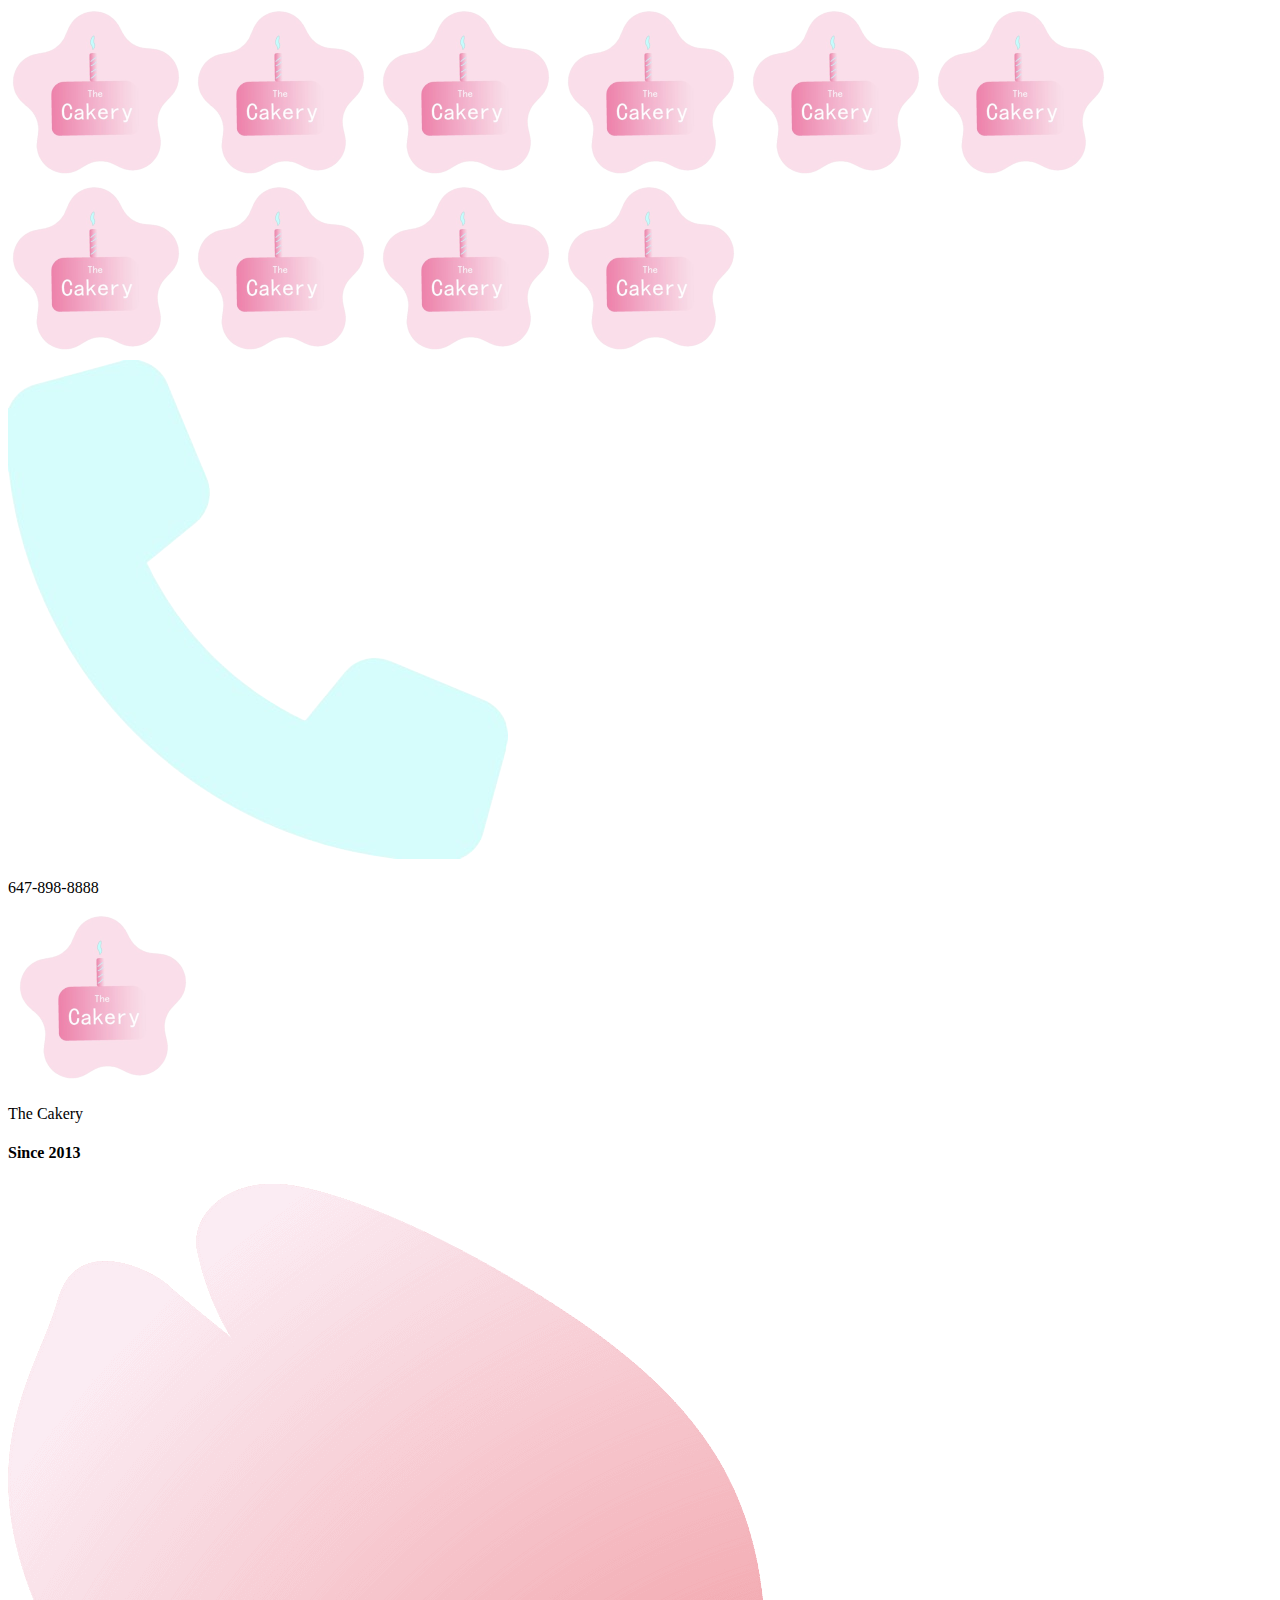
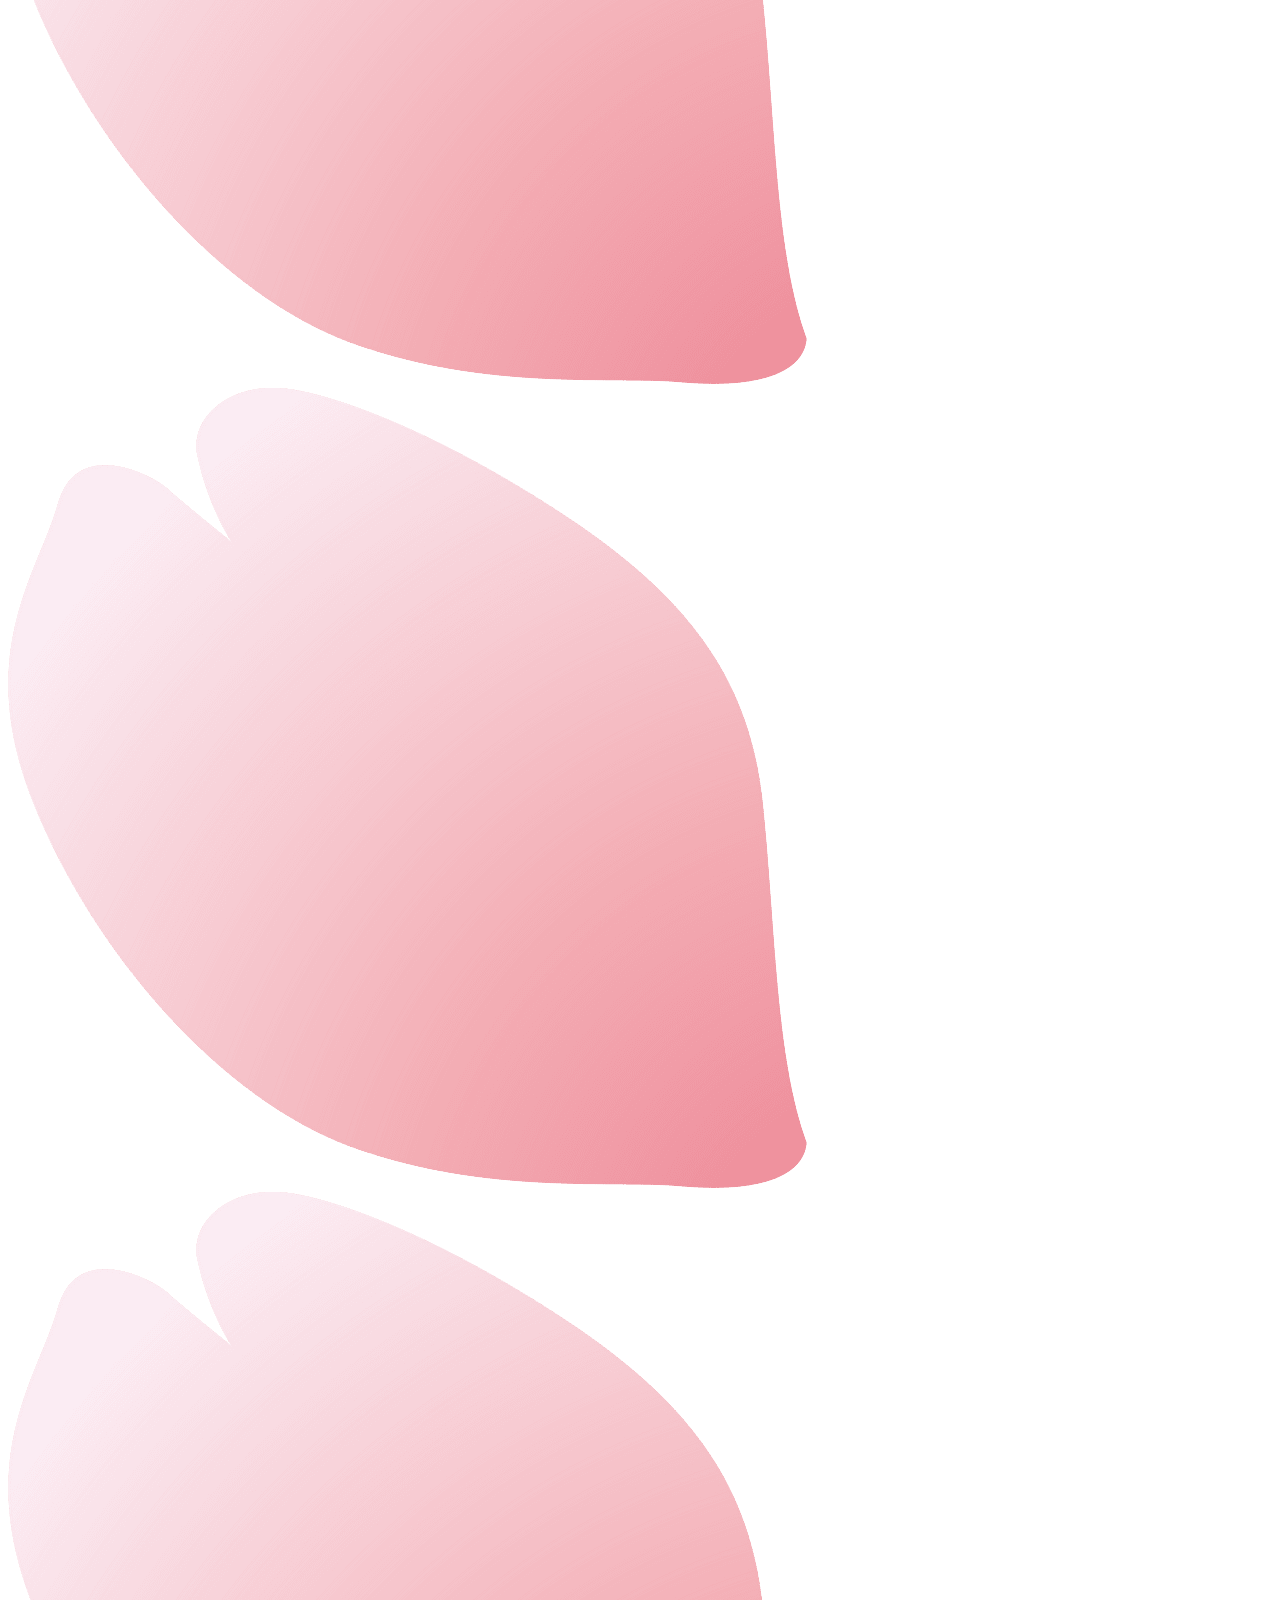
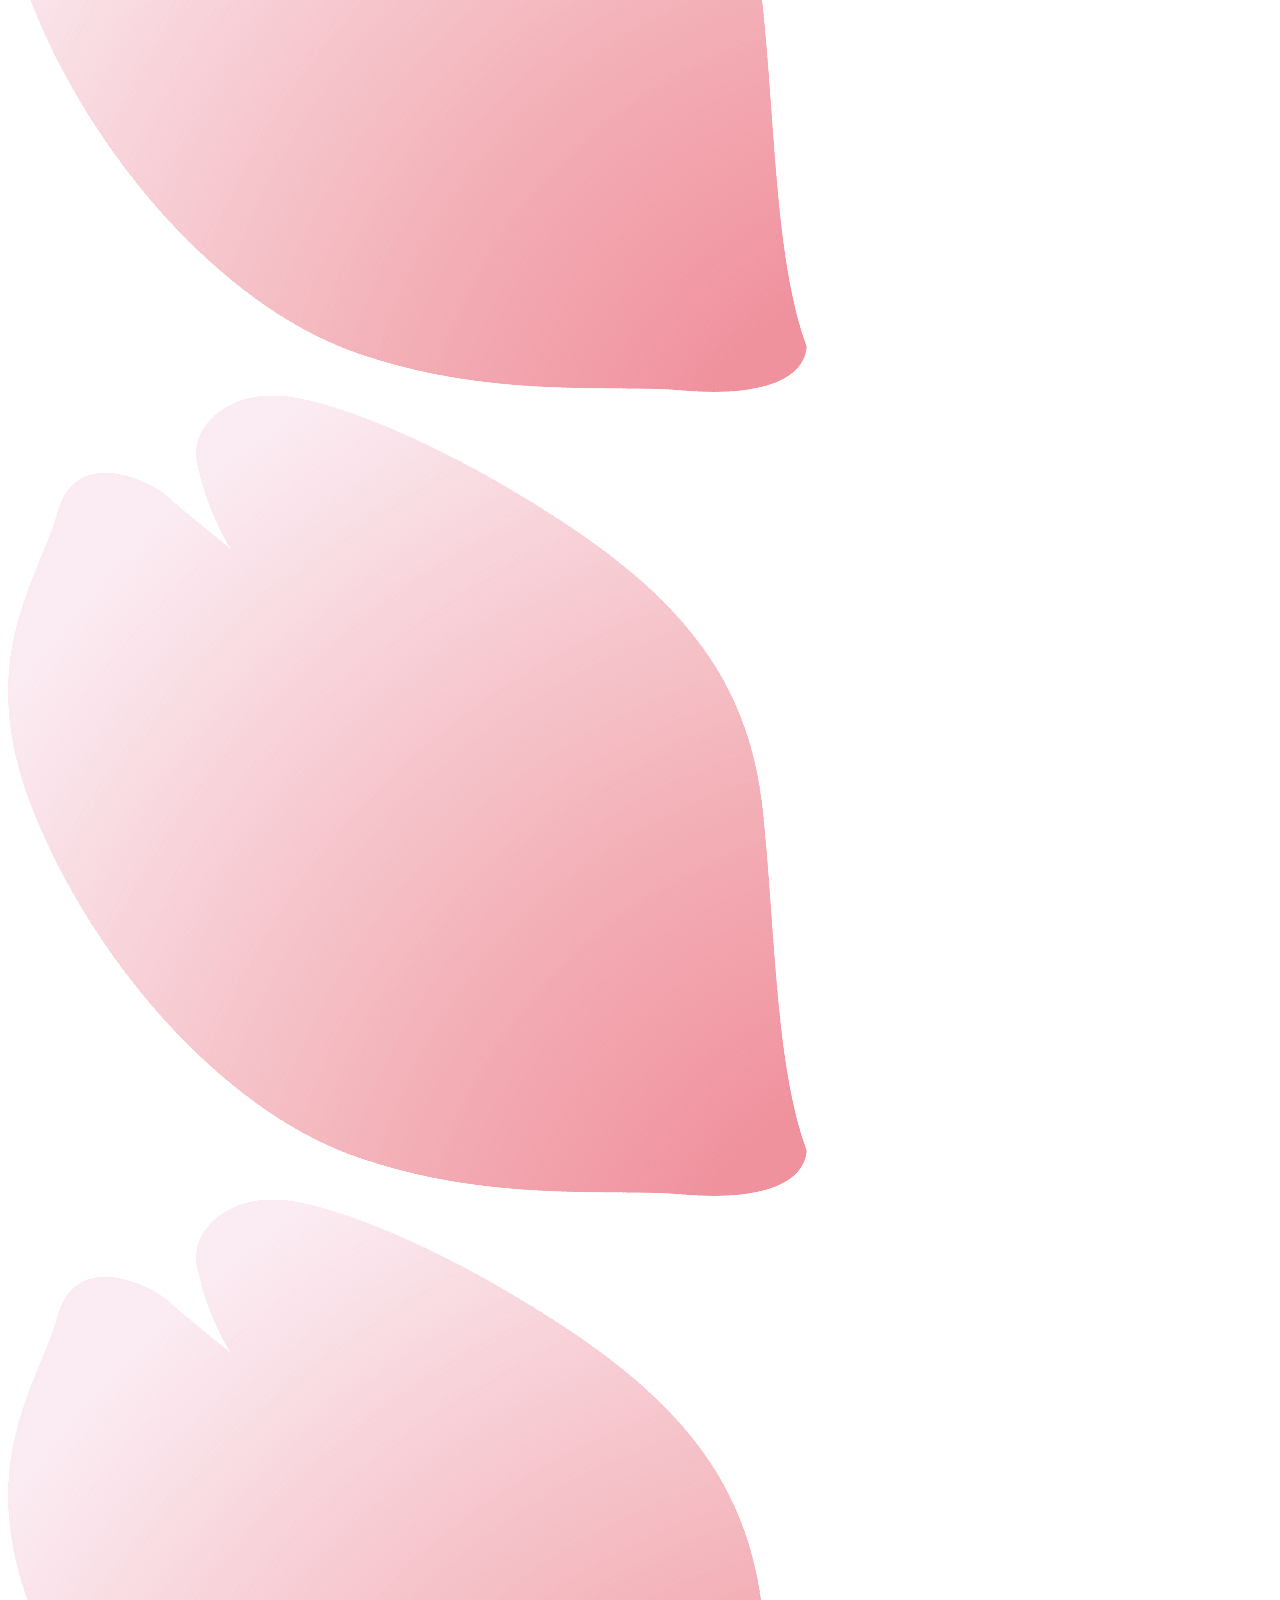
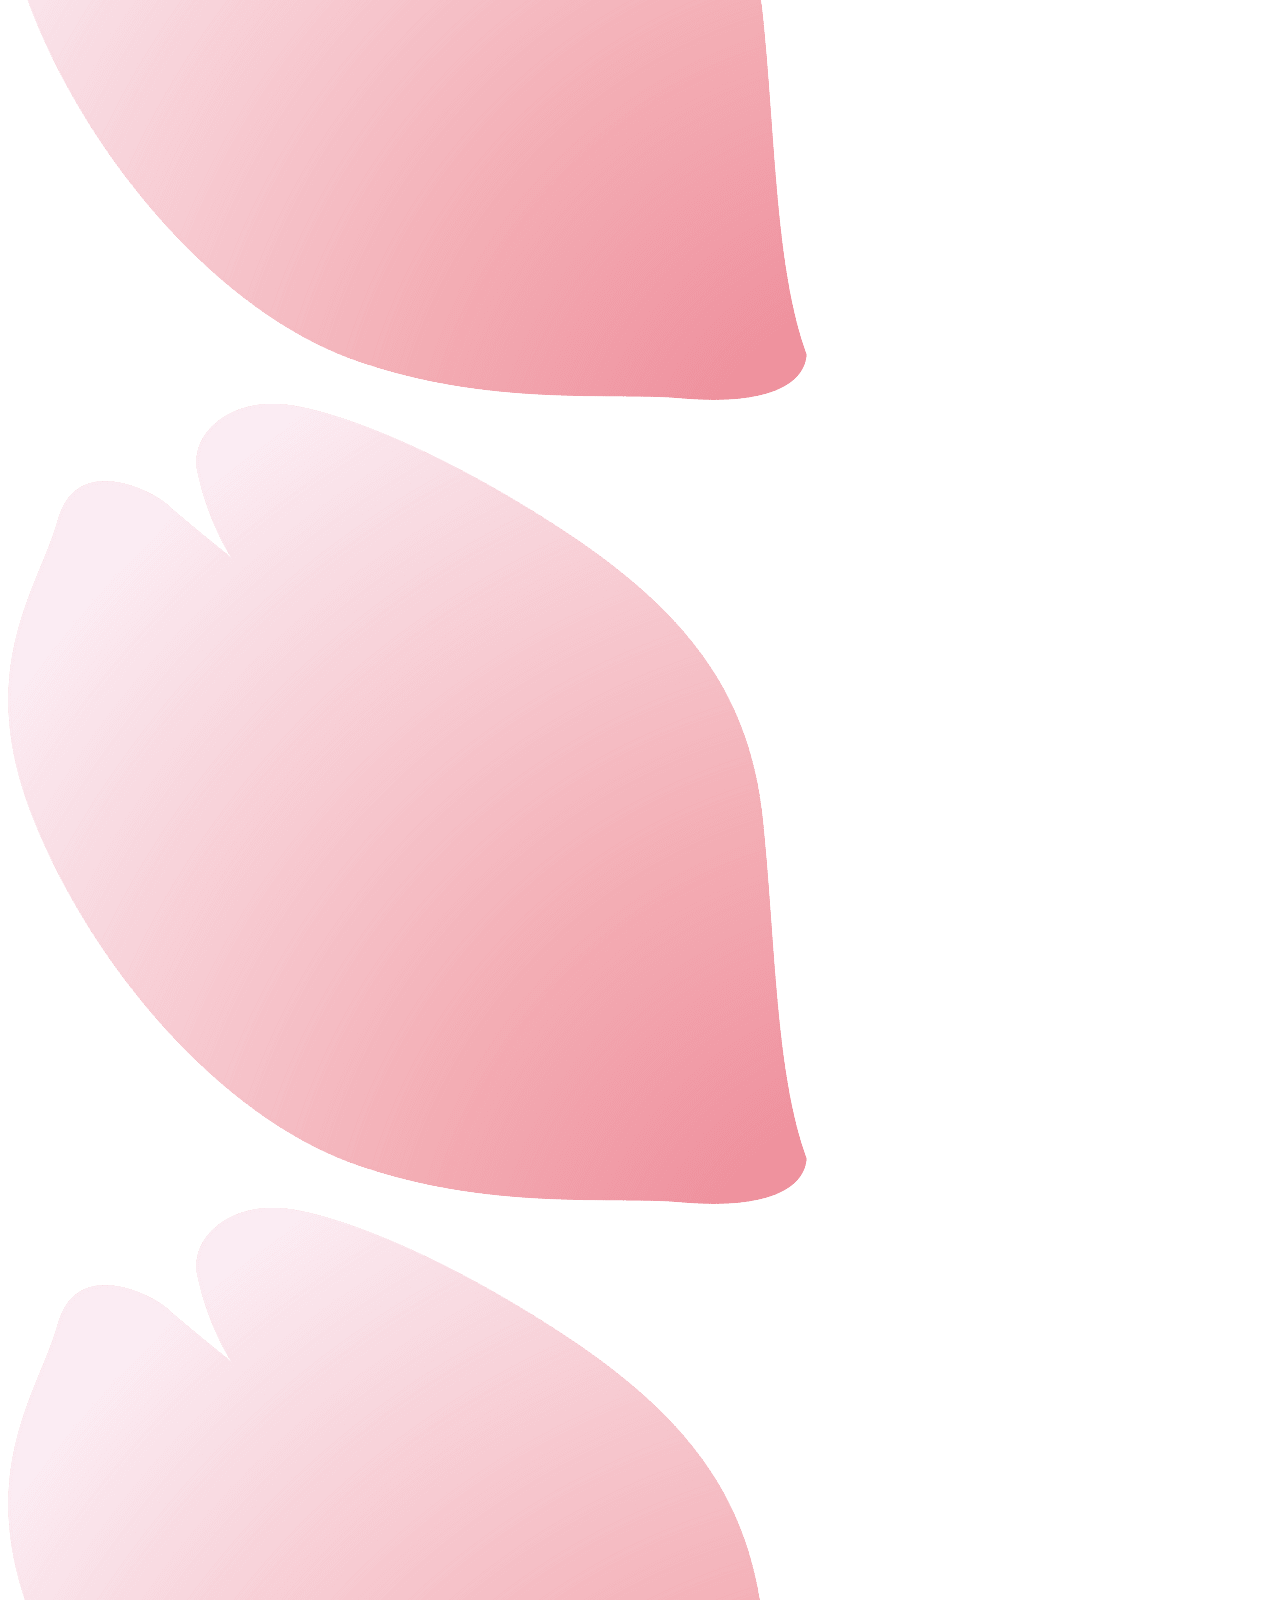
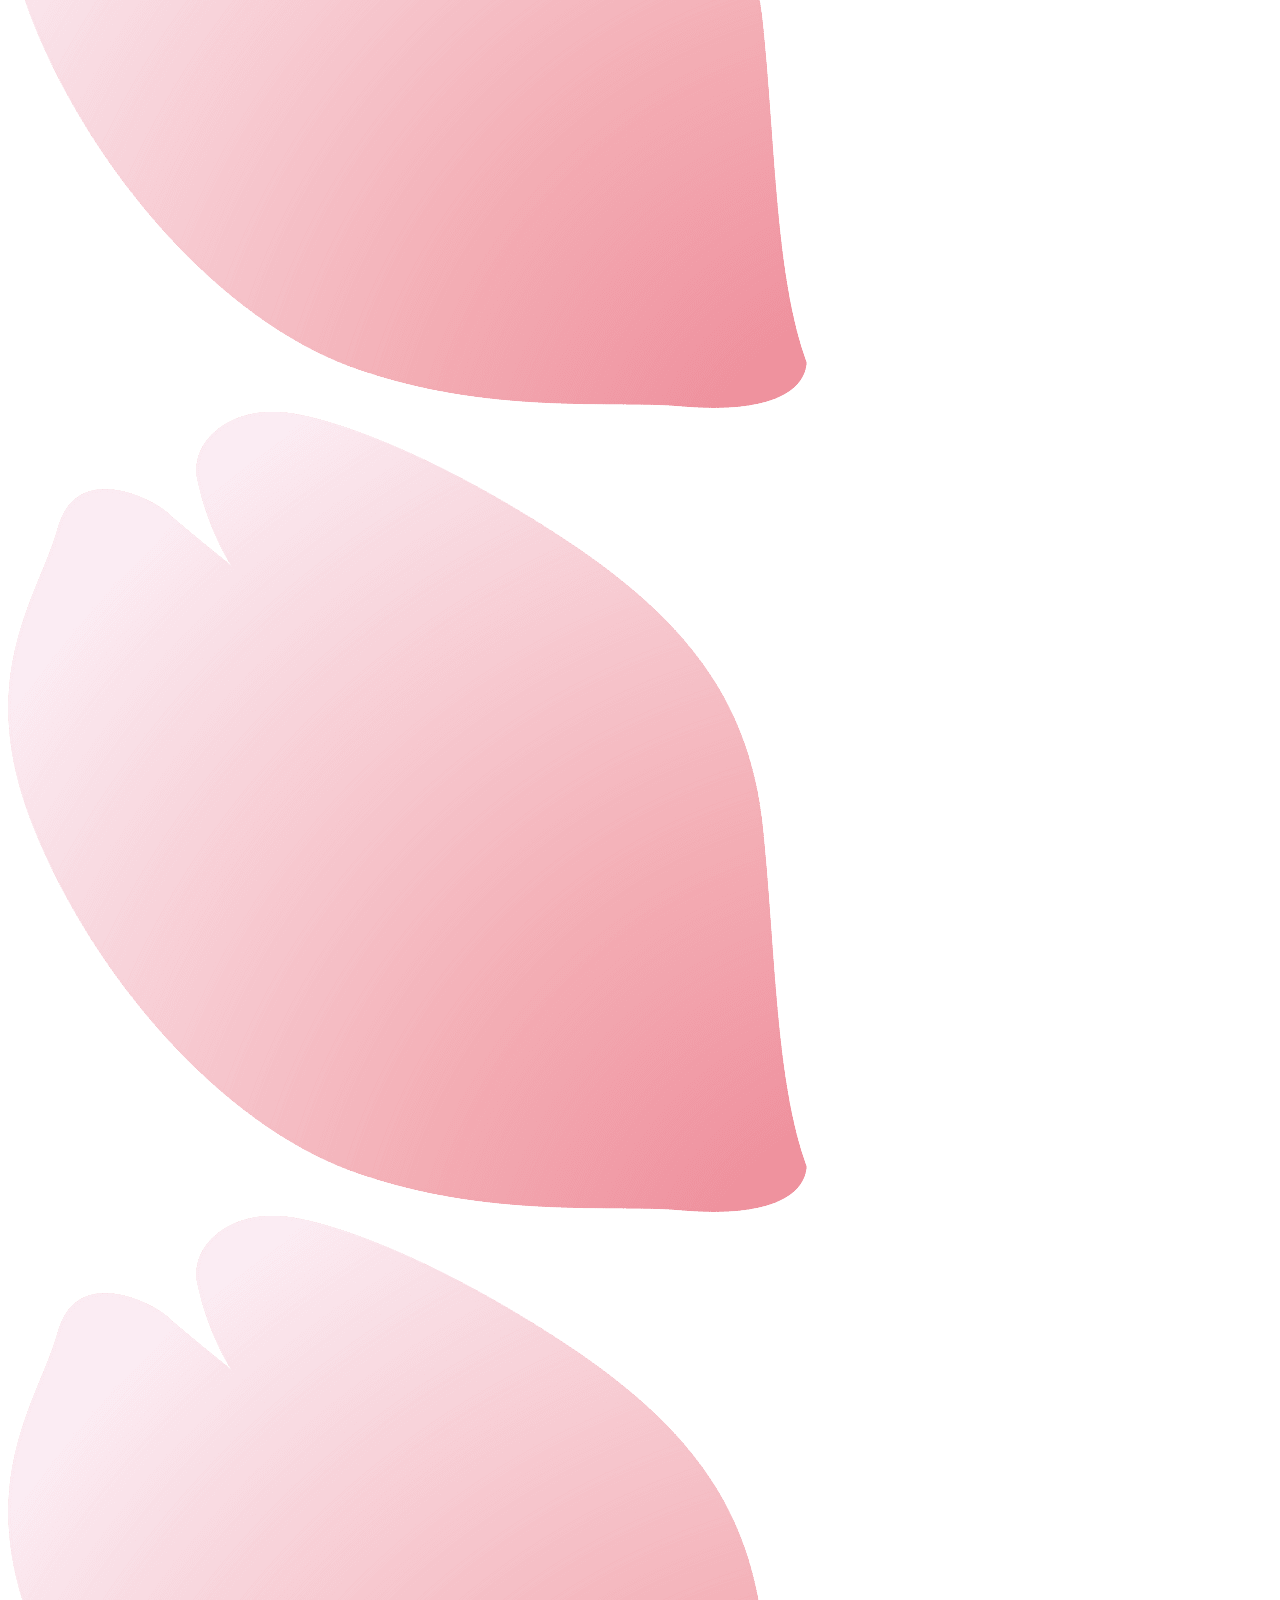
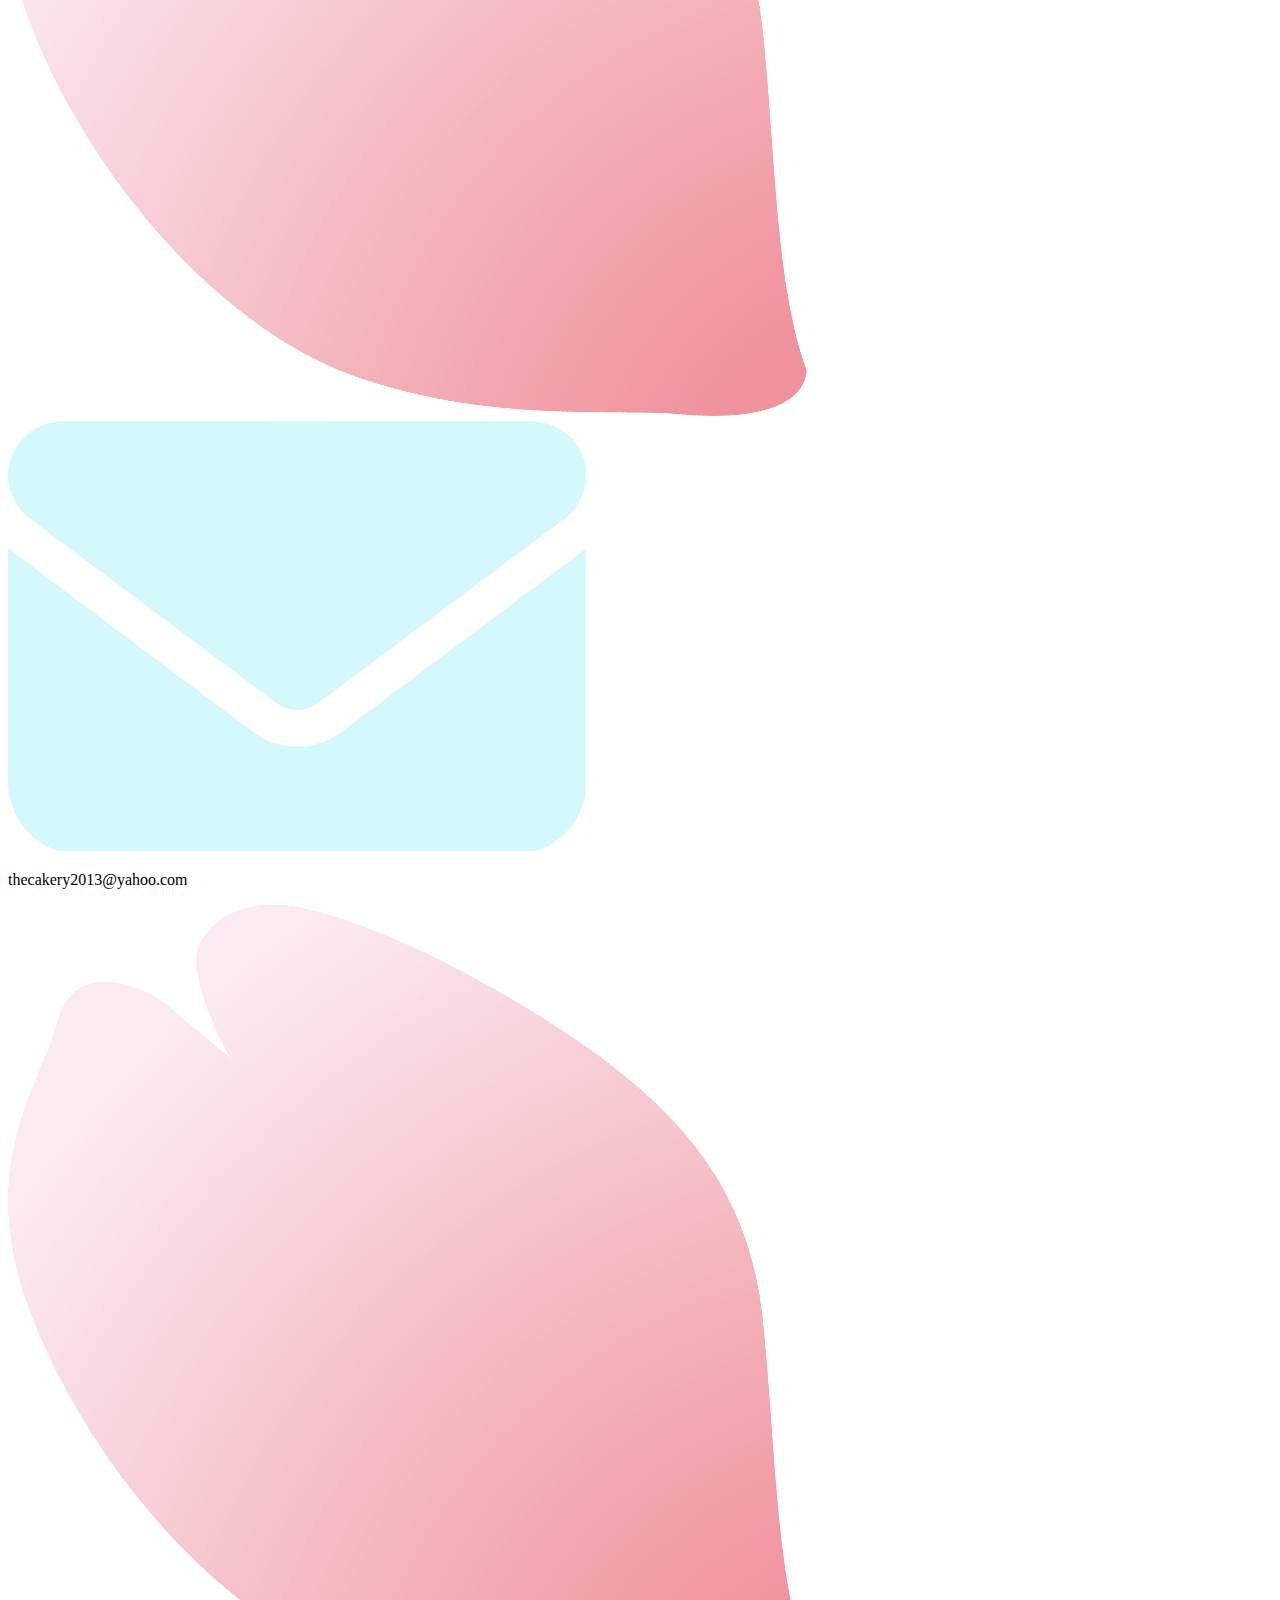
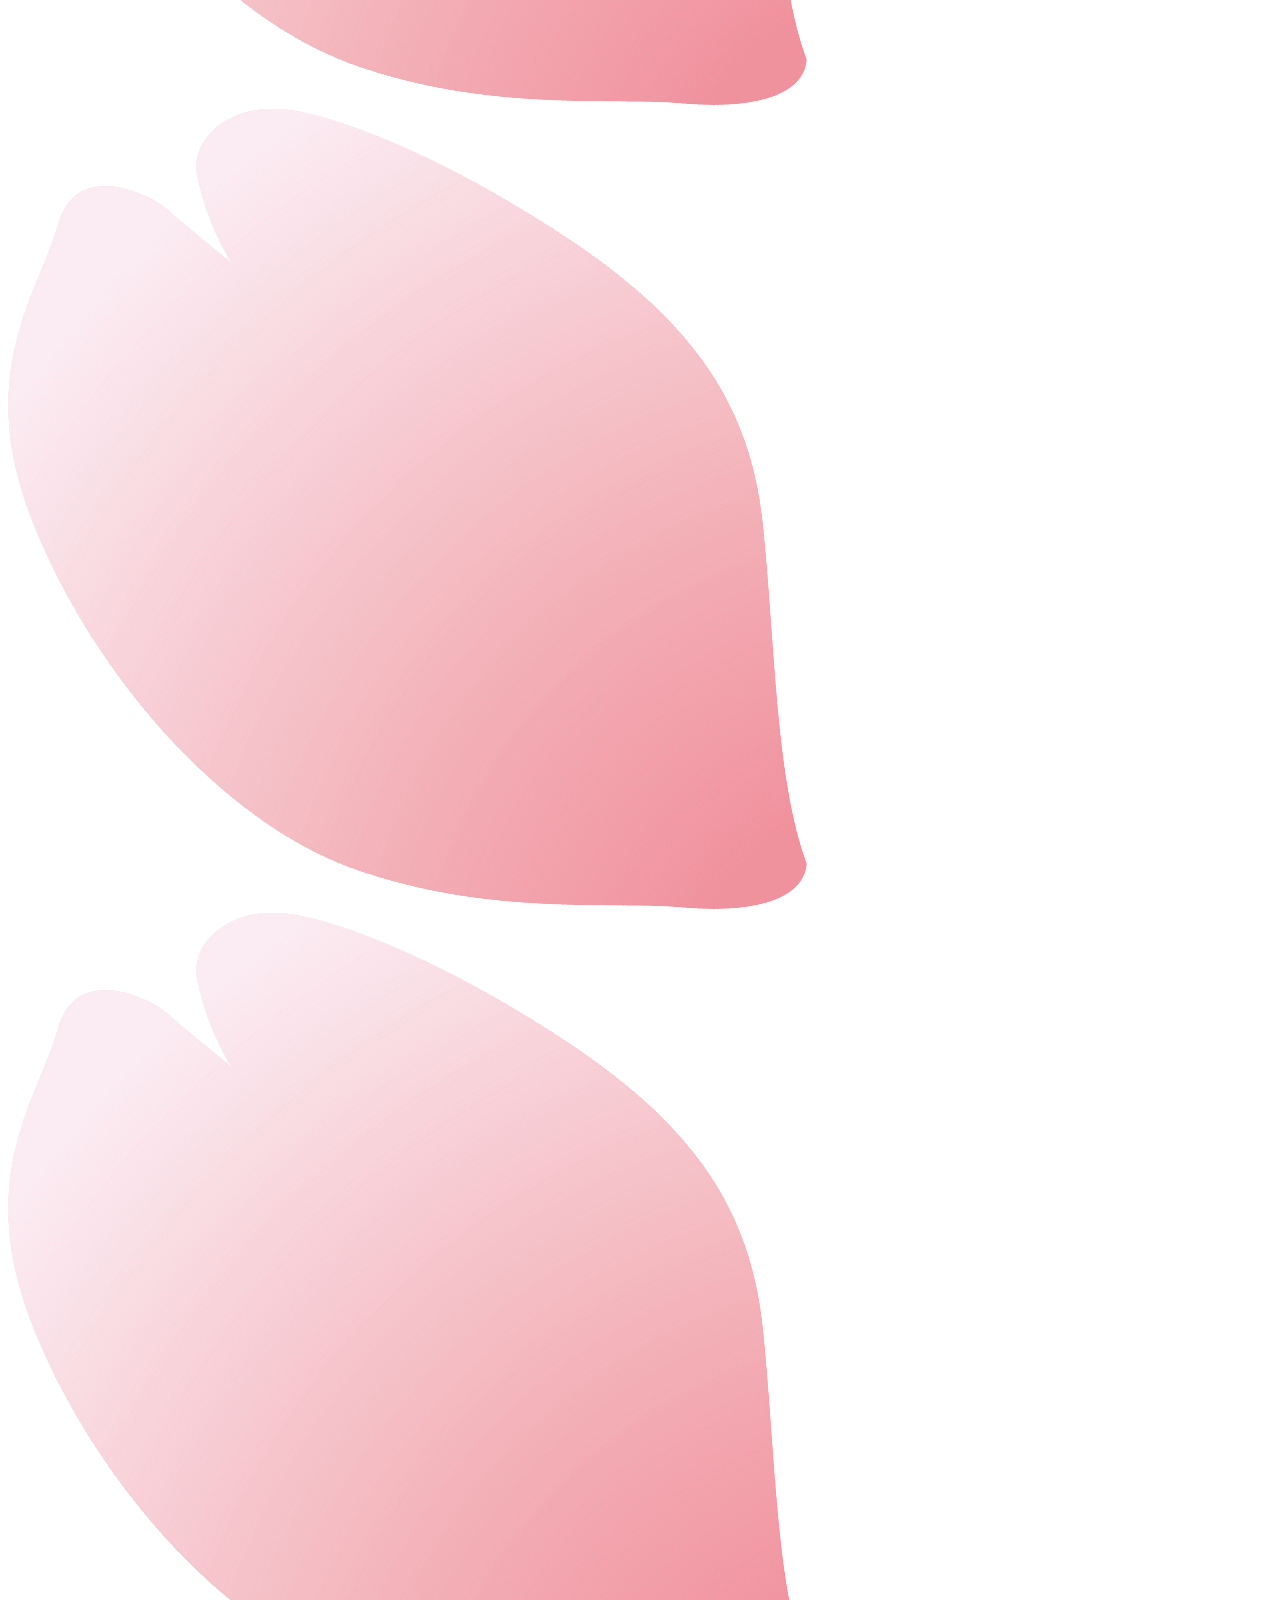
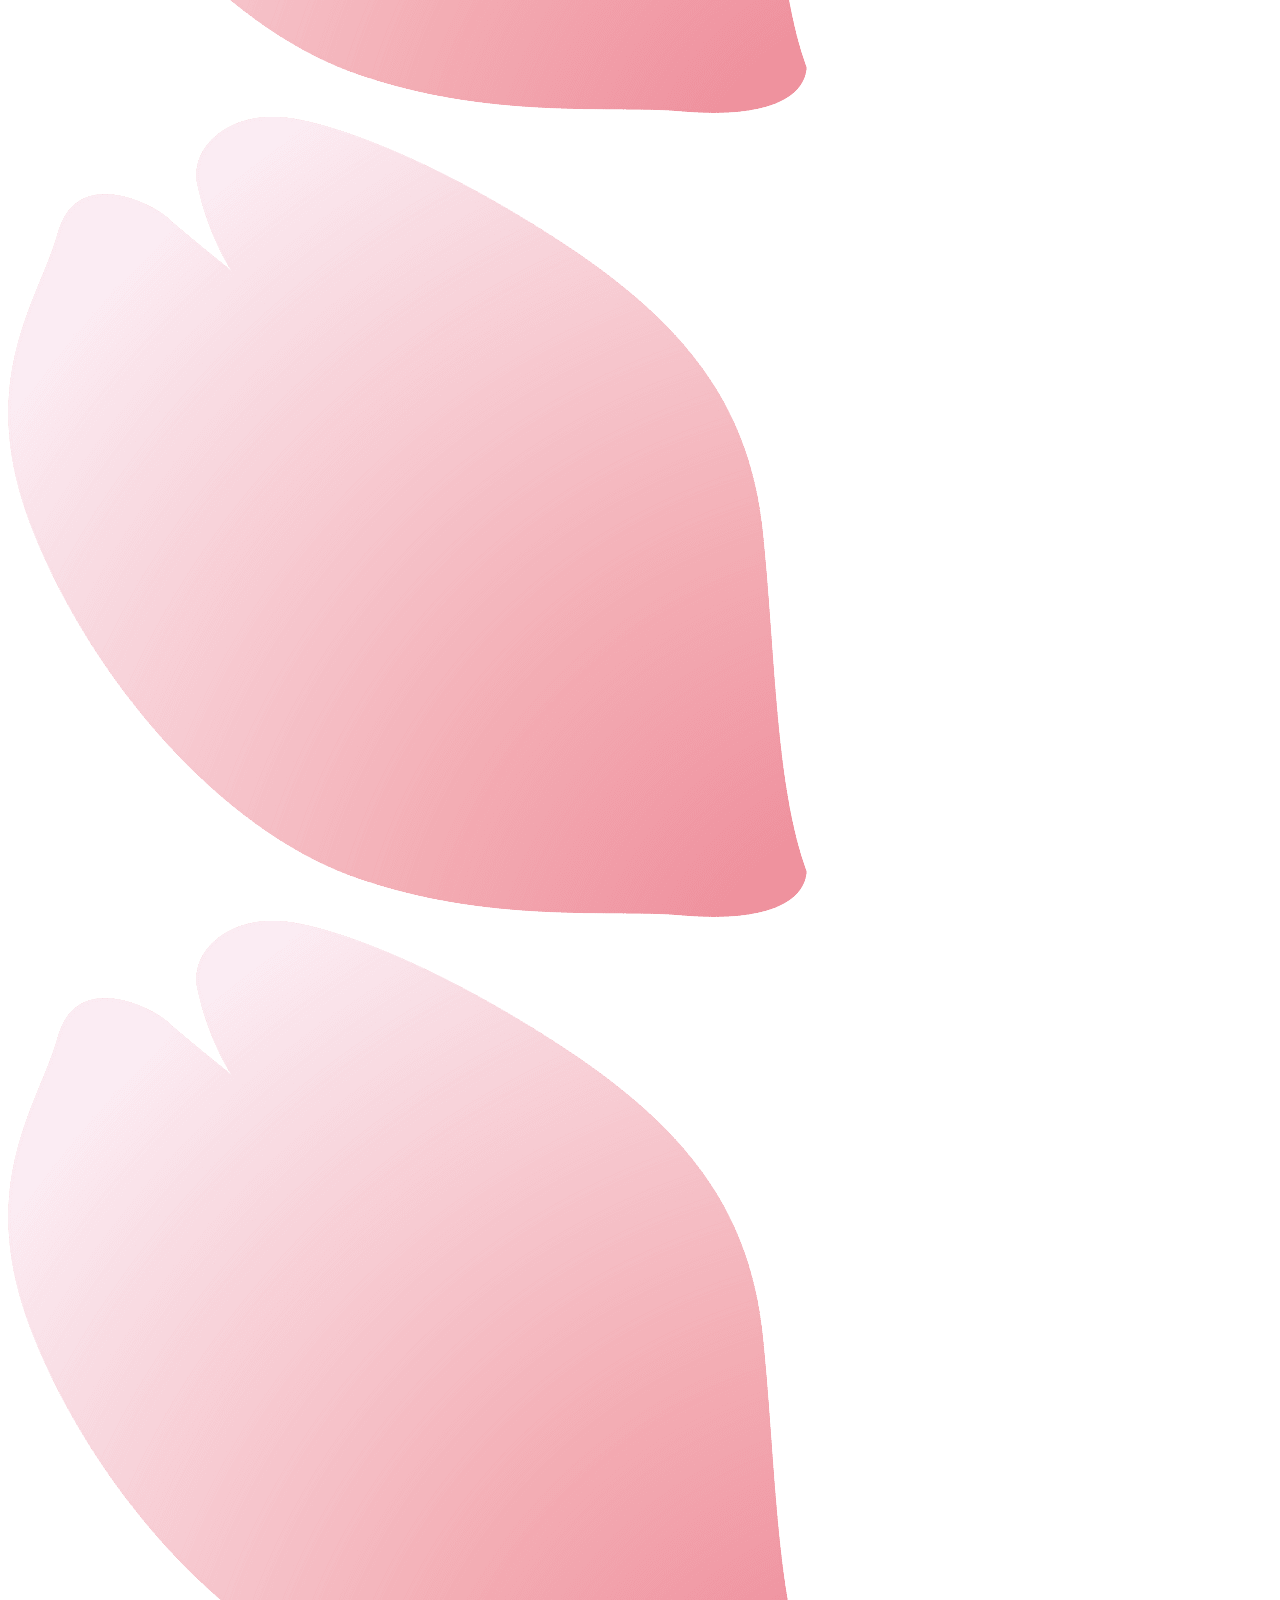
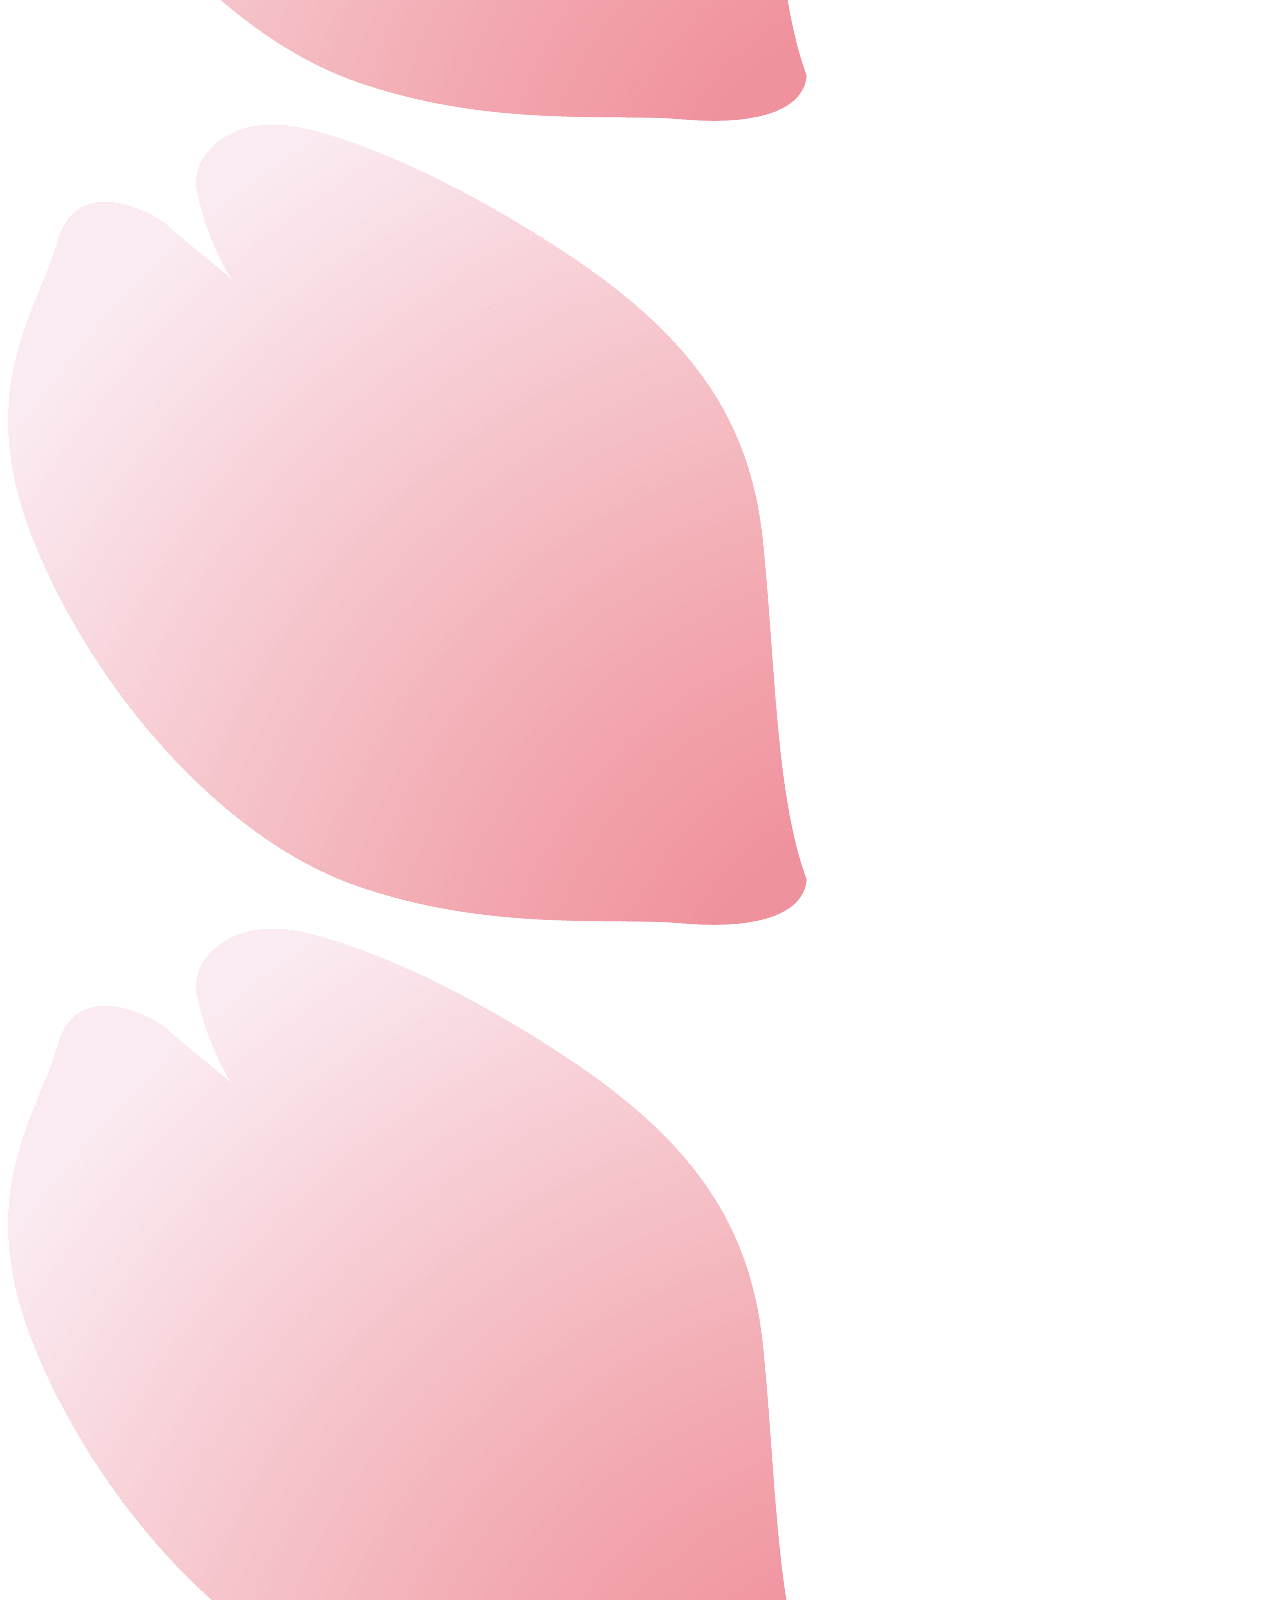
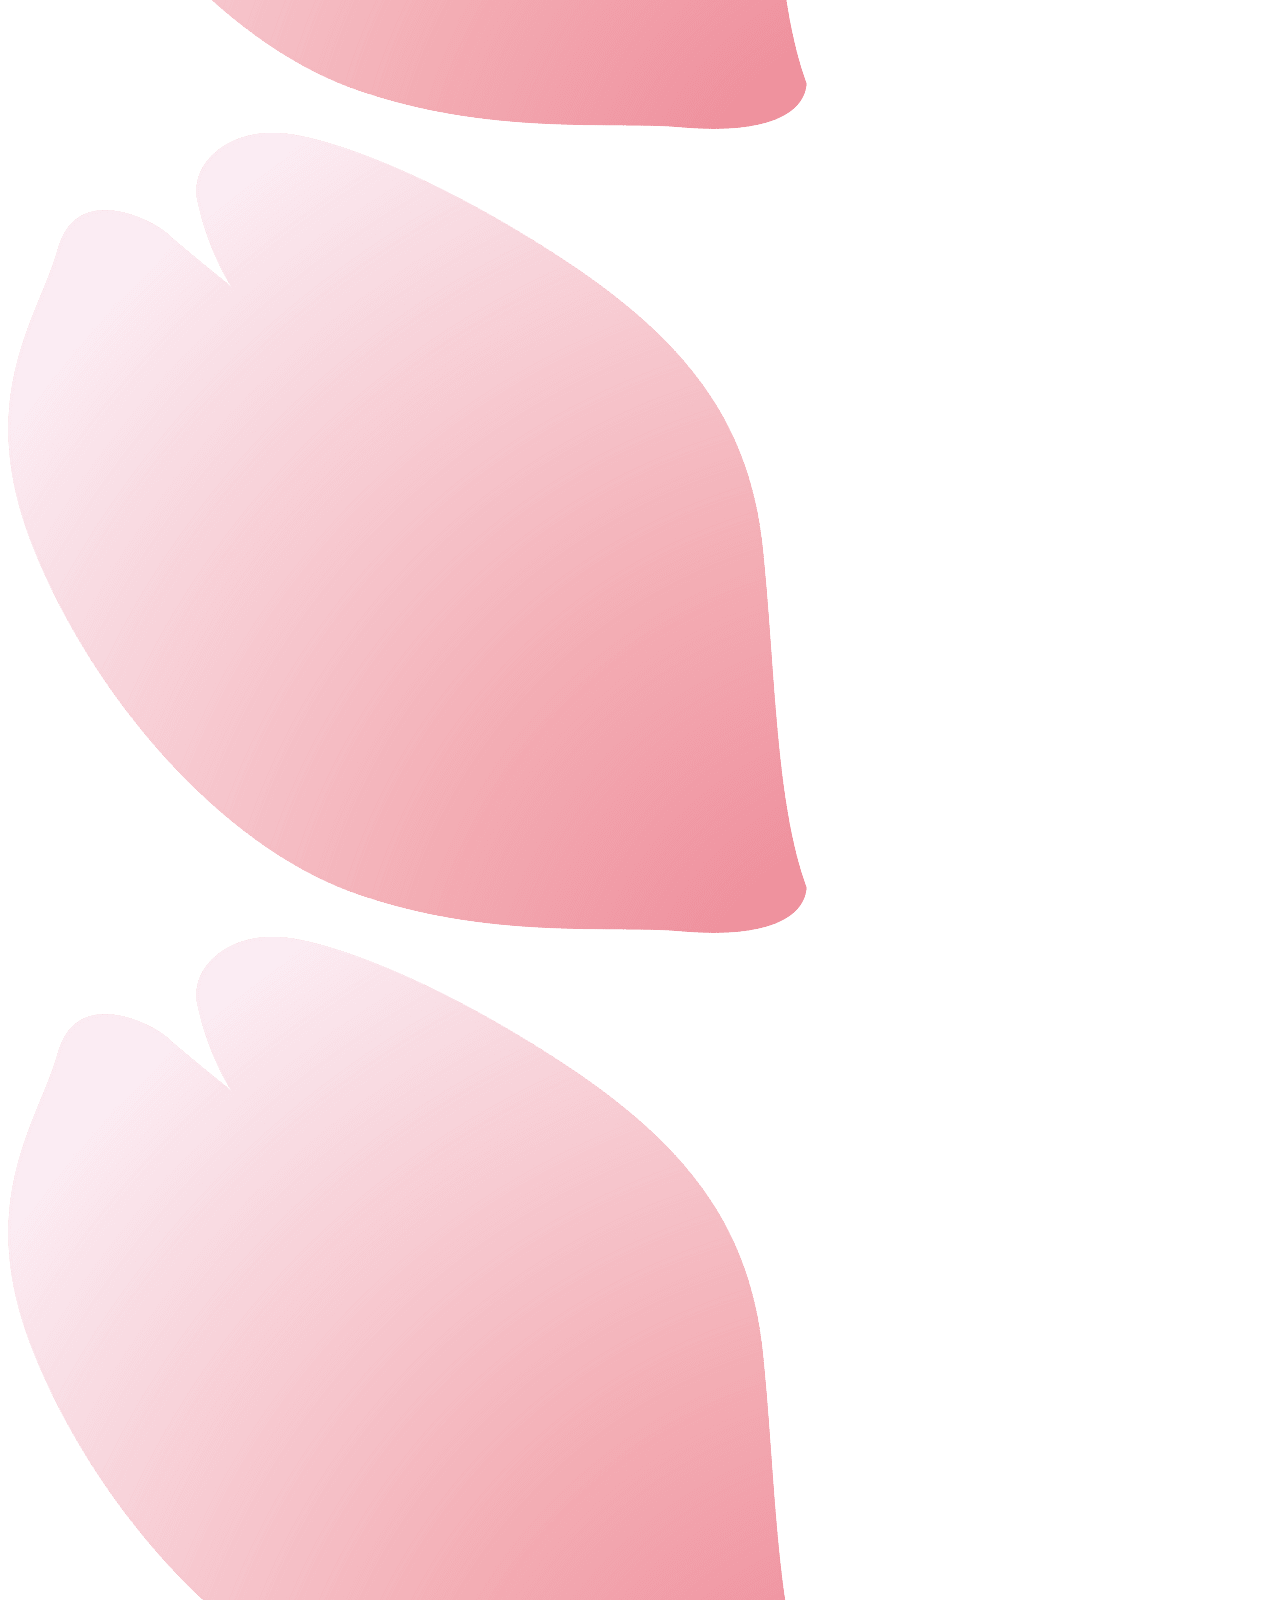
==== index.html @ 1a125b23 "removeIndexFileOutside" ====
<!DOCTYPE html>
<html lang="en">
  <head>
    <meta charset="UTF-8" />
    <meta name="viewport" content="width=device-width, initial-scale=1.0" />
    <title>The Cakery Homepage</title>
    <script src="https://ajax.googleapis.com/ajax/libs/jquery/3.7.1/jquery.min.js"></script>
    <link
      href="https://cdn.jsdelivr.net/npm/bootstrap@5.3.2/dist/css/bootstrap.min.css"
      rel="stylesheet"
      integrity="sha384-T3c6CoIi6uLrA9TneNEoa7RxnatzjcDSCmG1MXxSR1GAsXEV/Dwwykc2MPK8M2HN"
      crossorigin="anonymous"
    />
    <script
      src="https://cdn.jsdelivr.net/npm/bootstrap@5.3.2/dist/js/bootstrap.bundle.min.js"
      integrity="sha384-C6RzsynM9kWDrMNeT87bh95OGNyZPhcTNXj1NW7RuBCsyN/o0jlpcV8Qyq46cDfL"
      crossorigin="anonymous"
    ></script>
    <link rel="stylesheet" href="./styles/style.css" />
  </head>
  <body>
    <div class="logo">
      <img id="logoAnywhere1" src="../images/theCakeryLogo.png" alt="" />
      <img id="logoAnywhere2" src="../images/theCakeryLogo.png" alt="" />
      <img id="logoAnywhere3" src="../images/theCakeryLogo.png" alt="" />
      <img id="logoAnywhere4" src="../images/theCakeryLogo.png" alt="" />
      <img id="logoAnywhere5" src="../images/theCakeryLogo.png" alt="" />
      <img id="logoAnywhere7" src="../images/theCakeryLogo.png" alt="" />
      <img id="logoAnywhere8" src="../images/theCakeryLogo.png" alt="" />
      <img id="logoAnywhere9" src="../images/theCakeryLogo.png" alt="" />
      <img id="logoAnywhere10" src="../images/theCakeryLogo.png" alt="" />
      <img id="logoAnywhere6" src="../images/theCakeryLogo.png" alt="" />
    </div>
    <div class="header">
      <div class="left">
        <img src="../images/call.png" alt="" />
        <p>647-898-8888</p>
      </div>
      <div class="center">
        <iframe
          id="song"
          autoplay="1"
          width="3"
          height="3"
          src="https://www.youtube.com/embed/tyoAsprwDRc?si=04N8kMPAcvqAzVtw"
          title="YouTube video player"
          frameborder="0"
          allow="accelerometer; autoplay; clipboard-write; encrypted-media; gyroscope; picture-in-picture; web-share"
          referrerpolicy="strict-origin-when-cross-origin"
          allowfullscreen
        ></iframe>
        <img src="../images/theCakeryLogo.png" alt="" />
        <p class="theCakeryMainTitle">The Cakery</p>
        <h4>Since 2013</h4>
        <div class="petals">
          <span style="--i: 1">
            <img class="petal" src="../images/cherry petal.png" alt=""
          /></span>
          <span style="--i: 2">
            <img class="petal" src="../images/cherry petal.png" alt=""
          /></span>
          <span style="--i: 3">
            <img class="petal" src="../images/cherry petal.png" alt=""
          /></span>
          <span style="--i: 4">
            <img class="petal" src="../images/cherry petal.png" alt=""
          /></span>
          <span style="--i: 5">
            <img class="petal" src="../images/cherry petal.png" alt=""
          /></span>
          <span style="--i: 6">
            <img class="petal" src="../images/cherry petal.png" alt=""
          /></span>
          <span style="--i: 7">
            <img class="petal" src="../images/cherry petal.png" alt=""
          /></span>
          <span style="--i: 8">
            <img class="petal" src="../images/cherry petal.png" alt=""
          /></span>
          <span style="--i: 9">
            <img class="petal" src="../images/cherry petal.png" alt=""
          /></span>
        </div>
      </div>
      <div class="right">
        <img src="../images/email.png" alt="" />
        <p>thecakery2013@yahoo.com</p>
      </div>
    </div>
    <div class="petalsSection">
      <div class="petals">
        <span style="--i: 1">
          <img class="petal" src="../images/cherry petal.png" alt=""
        /></span>
        <span style="--i: 2">
          <img class="petal" src="../images/cherry petal.png" alt=""
        /></span>
        <span style="--i: 3">
          <img class="petal" src="../images/cherry petal.png" alt=""
        /></span>
        <span style="--i: 4">
          <img class="petal" src="../images/cherry petal.png" alt=""
        /></span>
        <span style="--i: 5">
          <img class="petal" src="../images/cherry petal.png" alt=""
        /></span>
        <span style="--i: 6">
          <img class="petal" src="../images/cherry petal.png" alt=""
        /></span>
        <span style="--i: 7">
          <img class="petal" src="../images/cherry petal.png" alt=""
        /></span>
        <span style="--i: 8">
          <img class="petal" src="../images/cherry petal.png" alt=""
        /></span>
        <span style="--i: 9">
          <img class="petal" src="../images/cherry petal.png" alt=""
        /></span>
        <span style="--i: 10">
          <img class="petal" src="../images/cherry petal.png" alt=""
        /></span>
        <span style="--i: 11">
          <img class="petal" src="../images/cherry petal.png" alt=""
        /></span>
        <span style="--i: 12">
          <img class="petal" src="../images/cherry petal.png" alt=""
        /></span>
        <span style="--i: 13">
          <img class="petal" src="../images/cherry petal.png" alt=""
        /></span>
        <span style="--i: 14">
          <img class="petal" src="../images/cherry petal.png" alt=""
        /></span>
        <span style="--i: 15">
          <img class="petal" src="../images/cherry petal.png" alt=""
        /></span>
        <span style="--i: 16">
          <img class="petal" src="../images/cherry petal.png" alt=""
        /></span>
        <span style="--i: 17">
          <img class="petal" src="../images/cherry petal.png" alt=""
        /></span>
        <span style="--i: 18">
          <img class="petal" src="../images/cherry petal.png" alt=""
        /></span>
        <span style="--i: 19">
          <img class="petal" src="../images/cherry petal.png" alt=""
        /></span>
      </div>
    </div>
    <hr />
    <hr />
    <div class="contentContainer">
      <div class="hotEvents">April Hot Events</div>
      <div class="sliderContainer">
        <div id="slider">
          <figure>
            <img src="../images/img1.jpg" alt="" />
            <img src="../images/FGB.jpg" alt="" />
            <img src="../images/img2.png" alt="" />
            <img src="../images/img3.jpg" alt="" />
          </figure>
        </div>
      </div>
      <div class="nav">
        <a
          class="btn"
          href="#"
          onclick="document.location='file:///C:/VanartsWebDesignProgram/Business%20concepts/secondWEB/UpdatedProject2TheCakery/pages/theCakeryHomepage.html'"
          >About Us</a
        >
        <a
          class="btn"
          href="#"
          onclick="document.location='file:///C:/VanartsWebDesignProgram/Business%20concepts/secondWEB/UpdatedProject2TheCakery/pages/galleryPage.html'"
          >Gallery</a
        >
        <a
          class="btn"
          href="#"
          onclick="document.location='file:///C:/VanartsWebDesignProgram/Business%20concepts/secondWEB/UpdatedProject2TheCakery/pages/menuPage.html'"
          >Order Now</a
        >
        <a
          class="btn"
          href="#"
          onclick="document.location='file:///C:/VanartsWebDesignProgram/Business%20concepts/secondWEB/UpdatedProject2TheCakery/pages/mentionsPage.html'"
          >Mentions</a
        >
        <a
          class="btn"
          href="#"
          onclick="document.location='file:///C:/VanartsWebDesignProgram/Business%20concepts/secondWEB/UpdatedProject2TheCakery/pages/myCart.html'"
          >My Cart</a
        >
      </div>
      <div class="ownerContainer">
        <div class="left">
          <img src="../images/theowner.jpg" alt="" />
          <p>The Owner : Aaron</p>
        </div>
        <div class="right">
          <p>
            Welcome. Here, we will make healthy and delicious food with heart.
            There are often some special events in the store. If you are
            interested, you can visit our webpage often. I hope you can share
            your stories and create beautiful memories while enjoying delicious
            food here. If you have any suggestions, please send an email to
            thecakery2013@yahoo.com. We are deeply honored to have your
            contribution to the progress of this brand. The Cakery - you deserve
            it.
          </p>
          <p></p>
        </div>
      </div>
      <div class="FiveBigContentContainer">
        <div class="aboutUsContainer">
          <div class="aboutUsVideo">
            <iframe
              width="560"
              height="315"
              src="https://www.youtube.com/embed/XNXuwrXFHRs?si=yOjY4Pl0gSMiVR93"
              title="YouTube video player"
              frameborder="0"
              allow="accelerometer; autoplay; clipboard-write; encrypted-media; gyroscope; picture-in-picture; web-share"
              referrerpolicy="strict-origin-when-cross-origin"
              allowfullscreen
            ></iframe>
          </div>
        </div>

        <div class="galleryContainer">
          <div class="galleryMainTitle">
            <p>Gallery</p>
          </div>
          <div class="slider">
            <span style="--i: 1">
              <img src="../images/homepageGallery/aboutTheCakery.jpg"
            /></span>
            <span style="--i: 2"
              ><img src="../images/homepageGallery/beauty.png"
            /></span>
            <span style="--i: 3"
              ><img src="../images/homepageGallery/blueberryMuffin.png"
            /></span>
            <span style="--i: 4"
              ><img src="../images/homepageGallery/candle.png"
            /></span>
            <span style="--i: 5"
              ><img src="../images/homepageGallery/churrosDonut.png"
            /></span>
            <span style="--i: 6"
              ><img src="../images/homepageGallery/funny.png"
            /></span>
            <span style="--i: 7"
              ><img src="../images/homepageGallery/mapleCookie.png"
            /></span>
            <span style="--i: 8"
              ><img src="../images/homepageGallery/theCakeryLogo.png"
            /></span>
            <span style="--i: 9"
              ><img src="../images/homepageGallery/unique.png"
            /></span>
            <span style="--i: 10"
              ><img src="../images/homepageGallery/wedding.png"
            /></span>
          </div>
          <div
            class="actionButton"
            onclick="window.open('file:///C:/VanartsWebDesignProgram/Business%20concepts/secondWEB/UpdatedProject2TheCakery/pages/galleryPage.html','_blank')"
          >
            Appreciate
          </div>
        </div>
        <div class="menuContainer">
          <div class="menuMainTitle">
            <p>Menu</p>
          </div>
          <img src="../images/heroImage.png" alt="" />
          <div
            class="actionButton"
            onclick="window.open(' file:///C:/VanartsWebDesignProgram/Business%20concepts/secondWEB/UpdatedProject2TheCakery/pages/menuPage.html','_blank')"
          >
            Explore
          </div>
          <p class="fresh">Fresh ingredients create a delicious life</p>
        </div>
        <div class="mentionsContainer">
          <div class="mentionsMainTitle">
            <p>Mentions</p>
          </div>
          <img src="../images/bakery.jpg" alt="" />
          <div
            class="actionButton"
            onclick="window.open(' file:///C:/VanartsWebDesignProgram/Business%20concepts/secondWEB/UpdatedProject2TheCakery/pages/mentionsPage.html','_blank')"
          >
            Enjoy
          </div>
          <div class="hookSentence">You design, we create</div>
          <img id="ins" src="../images/instagram-logo-6.png" alt="" />
        </div>
        <div class="reviewContainer">
          <div class="reviewMainTitle">
            <p>Reviews</p>
          </div>
          <img src="../images/review.jpg" alt="" />
          <div
            class="actionButton"
            onclick="window.open(' file:///C:/VanartsWebDesignProgram/Business%20concepts/secondWEB/UpdatedProject2TheCakery/pages/galleryPage.html','_blank')"
          >
            Discover
          </div>
          <div class="twoReviews">
            <div class="review1">
              <p class="nameAndDate">
                <img src="../images/bananaMuffin.png" alt="" /> Jack
                &nbsp&nbsp&nbsp&nbsp 2024/04/25
              </p>
              <div class="stars">
                <img src="../images/star.png" alt="" />
                <img src="../images/star.png" alt="" />
                <img src="../images/star.png" alt="" />
                <img src="../images/star.png" alt="" />
                <img src="../images/star.png" alt="" />
              </div>

              <p class="reviewContent">
                Lorem Ipsum is simply dummy text of the printing and typesetting
                industry. Lorem Ipsum has been the industry's standard dummy
                text ever since the 1500s.
              </p>
            </div>
            <div class="review2">
              <p class="nameAndDate">
                <img src="../images/chocolateDonut.png" alt="" />
                Aaron&nbsp&nbsp&nbsp&nbsp 2024/04/23
              </p>
              <div class="stars">
                <img src="../images/star.png" alt="" />
                <img src="../images/star.png" alt="" />
                <img src="../images/star.png" alt="" />
                <img src="../images/star.png" alt="" />
                <img src="../images/star.png" alt="" />
              </div>

              <p class="reviewContent">
                Lorem Ipsum is simply dummy text of the printing and typesetting
                industry.
              </p>
            </div>
          </div>
        </div>
      </div>
    </div>
    <div class="footer">
      <div class="leftFooter">
        <p>2842 Council Tree Ave #141, Fort Collins, CO 80525, United States</p>
        <p>647-898-8888</p>
        <p>thecakery2013@yahoo.com</p>
      </div>
      <div class="centerFooter">
        <button
          onclick="window.open('file:///C:/VanartsWebDesignProgram/Business%20concepts/secondWEB/UpdatedProject2TheCakery/index.html','_blank')"
        >
          <img src="../images/theCakeryLogo.png" alt="" />
        </button>

        <p class="footerTitle">The Cakery</p>
        <h4>Since 2013</h4>

        <div class="socialMedia">
          <button onclick="window.open('https://www.instagram.com','_blank')">
            <img src="../images/instagram-logo-6.png" alt="" />
          </button>

          <button onclick="window.open('https://www.facebook.com/','_blank')">
            <img src="../images/facebook-13.png" alt="" />
          </button>
          <button
            onclick="window.open('https://slack.com/signin#/signin','_blank')"
          >
            <img id="slack" src="../images/slackLogo.png" alt="" />
          </button>
          <button
            onclick="window.open('https://www.tiktok.com/explore','_blank')"
          >
            <img id="tt" src="../images/t.png" alt="" />
          </button>
        </div>
        <div class="petals">
          <span style="--i: 1">
            <img class="petal" src="../images/cherry petal.png" alt=""
          /></span>
          <span style="--i: 2">
            <img class="petal" src="../images/cherry petal.png" alt=""
          /></span>
          <span style="--i: 3">
            <img class="petal" src="../images/cherry petal.png" alt=""
          /></span>
          <span style="--i: 4">
            <img class="petal" src="../images/cherry petal.png" alt=""
          /></span>
          <span style="--i: 5">
            <img class="petal" src="../images/cherry petal.png" alt=""
          /></span>
          <span style="--i: 6">
            <img class="petal" src="../images/cherry petal.png" alt=""
          /></span>
          <span style="--i: 7">
            <img class="petal" src="../images/cherry petal.png" alt=""
          /></span>
          <span style="--i: 8">
            <img class="petal" src="../images/cherry petal.png" alt=""
          /></span>
          <span style="--i: 9">
            <img class="petal" src="../images/cherry petal.png" alt=""
          /></span>
        </div>
      </div>
      <div class="rightFooter">
        <iframe
          src="https://www.google.com/maps/embed?pb=!1m18!1m12!1m3!1d194093.26870910023!2d-105.32922150546877!3d40.52595970000001!2m3!1f0!2f0!3f0!3m2!1i1024!2i768!4f13.1!3m3!1m2!1s0x876ecc984127ec23%3A0xbdfca804bf5ef3f5!2sThe%20Cakery!5e0!3m2!1sen!2sca!4v1714593203939!5m2!1sen!2sca"
          width="220"
          height="130"
          style="border: 0"
          allowfullscreen=""
          loading="lazy"
          referrerpolicy="no-referrer-when-downgrade"
        ></iframe>
      </div>
    </div>
  </body>
</html>
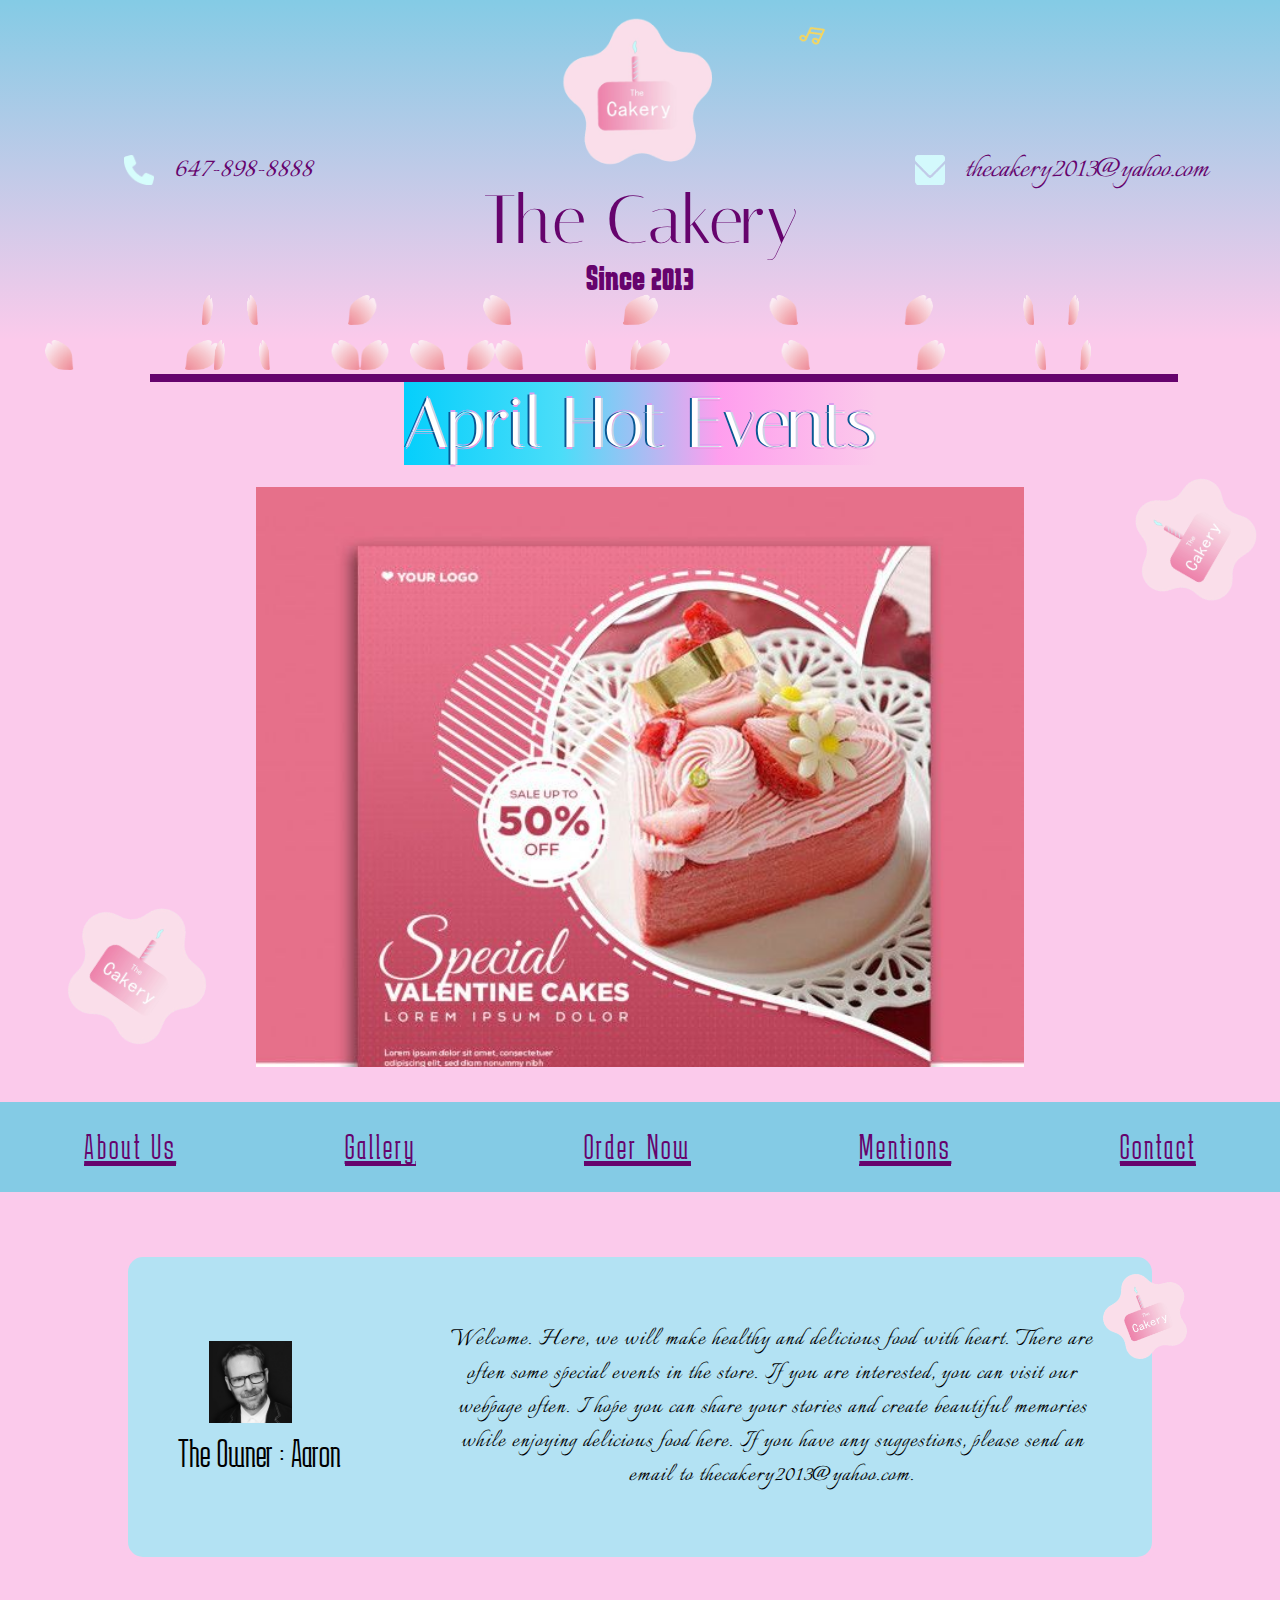
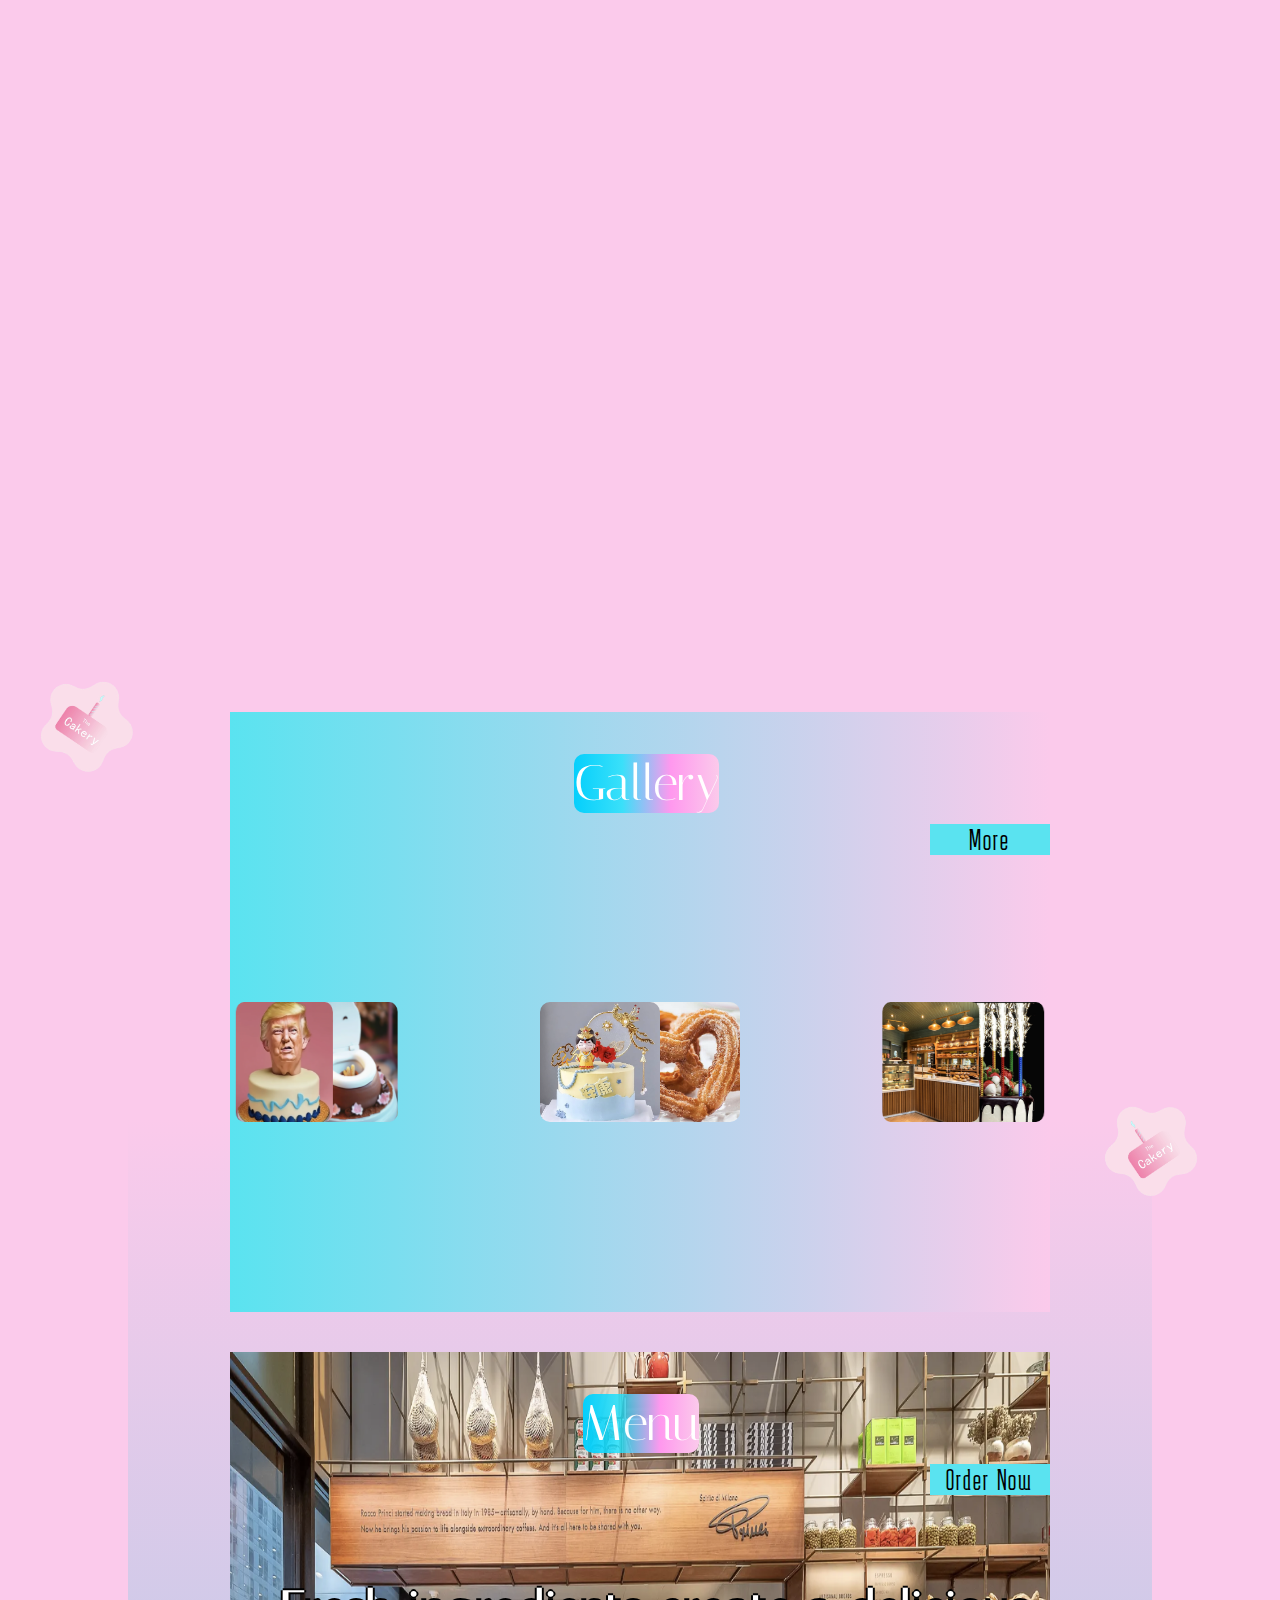
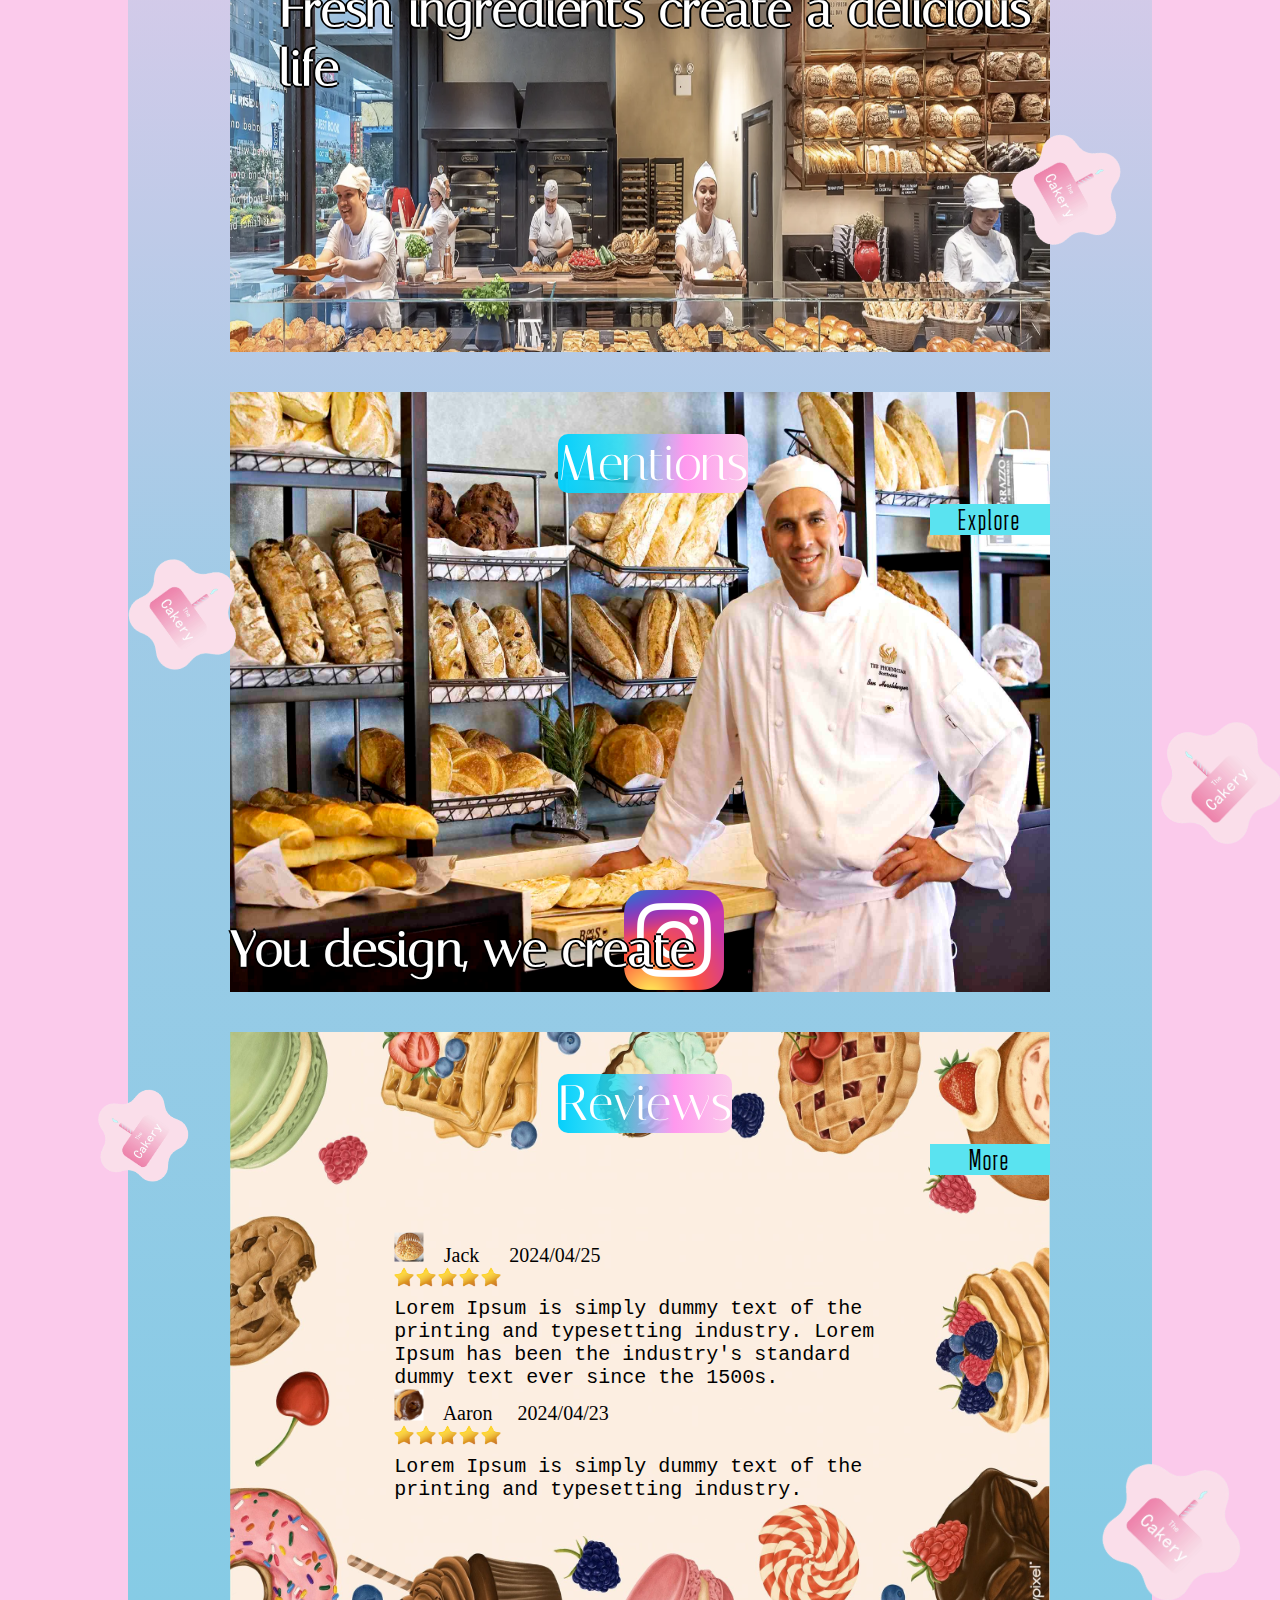
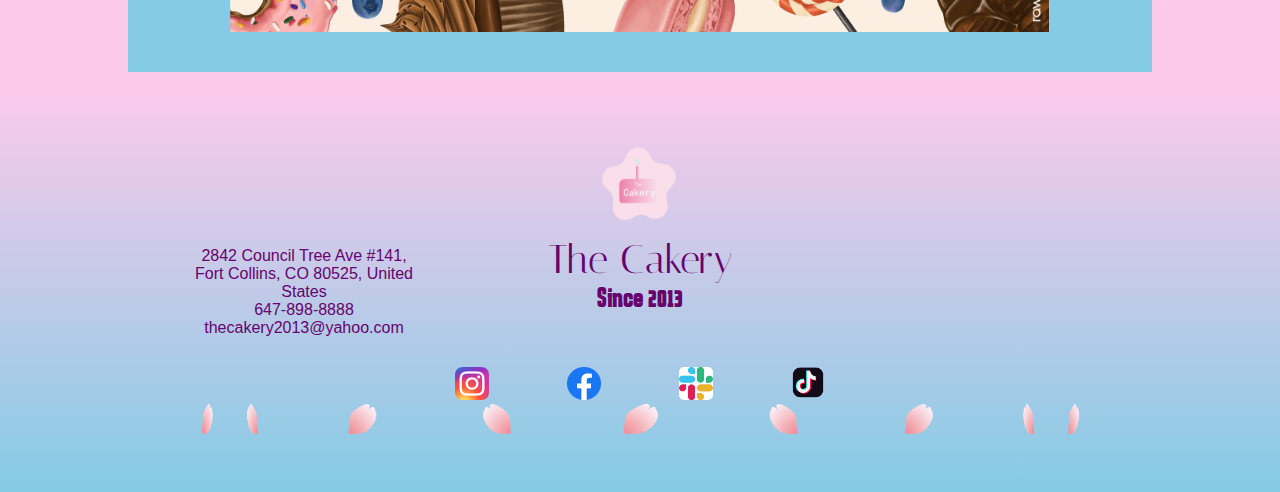
==== commit b35463fb: "website updated" ====
--- a/index.html
+++ b/index.html
@@ -16,24 +16,24 @@
       integrity="sha384-C6RzsynM9kWDrMNeT87bh95OGNyZPhcTNXj1NW7RuBCsyN/o0jlpcV8Qyq46cDfL"
       crossorigin="anonymous"
     ></script>
-    <link rel="stylesheet" href="./styles/style.css" />
+    <link rel="stylesheet" href="./pages/styles/style.css" />
   </head>
   <body>
     <div class="logo">
-      <img id="logoAnywhere1" src="../images/theCakeryLogo.png" alt="" />
-      <img id="logoAnywhere2" src="../images/theCakeryLogo.png" alt="" />
-      <img id="logoAnywhere3" src="../images/theCakeryLogo.png" alt="" />
-      <img id="logoAnywhere4" src="../images/theCakeryLogo.png" alt="" />
-      <img id="logoAnywhere5" src="../images/theCakeryLogo.png" alt="" />
-      <img id="logoAnywhere7" src="../images/theCakeryLogo.png" alt="" />
-      <img id="logoAnywhere8" src="../images/theCakeryLogo.png" alt="" />
-      <img id="logoAnywhere9" src="../images/theCakeryLogo.png" alt="" />
-      <img id="logoAnywhere10" src="../images/theCakeryLogo.png" alt="" />
-      <img id="logoAnywhere6" src="../images/theCakeryLogo.png" alt="" />
+      <img id="logoAnywhere1" src="./images/theCakeryLogo.png" alt="" />
+      <img id="logoAnywhere2" src="./images/theCakeryLogo.png" alt="" />
+      <img id="logoAnywhere3" src="./images/theCakeryLogo.png" alt="" />
+      <img id="logoAnywhere4" src="./images/theCakeryLogo.png" alt="" />
+      <img id="logoAnywhere5" src="./images/theCakeryLogo.png" alt="" />
+      <img id="logoAnywhere7" src="./images/theCakeryLogo.png" alt="" />
+      <img id="logoAnywhere8" src="./images/theCakeryLogo.png" alt="" />
+      <img id="logoAnywhere9" src="./images/theCakeryLogo.png" alt="" />
+      <img id="logoAnywhere10" src="./images/theCakeryLogo.png" alt="" />
+      <img id="logoAnywhere6" src="./images/theCakeryLogo.png" alt="" />
     </div>
     <div class="header">
       <div class="left">
-        <img src="../images/call.png" alt="" />
+        <img src="./images/call.png" alt="" />
         <p>647-898-8888</p>
       </div>
       <div class="center">
@@ -49,102 +49,103 @@
           referrerpolicy="strict-origin-when-cross-origin"
           allowfullscreen
         ></iframe>
-        <img src="../images/theCakeryLogo.png" alt="" />
+        <img src="./images/music.png" alt="" id="musicIcon" />
+        <img src="./images/theCakeryLogo.png" alt="" />
         <p class="theCakeryMainTitle">The Cakery</p>
         <h4>Since 2013</h4>
         <div class="petals">
           <span style="--i: 1">
-            <img class="petal" src="../images/cherry petal.png" alt=""
+            <img class="petal" src="./images/cherry petal.png" alt=""
           /></span>
           <span style="--i: 2">
-            <img class="petal" src="../images/cherry petal.png" alt=""
+            <img class="petal" src="./images/cherry petal.png" alt=""
           /></span>
           <span style="--i: 3">
-            <img class="petal" src="../images/cherry petal.png" alt=""
+            <img class="petal" src="./images/cherry petal.png" alt=""
           /></span>
           <span style="--i: 4">
-            <img class="petal" src="../images/cherry petal.png" alt=""
+            <img class="petal" src="./images/cherry petal.png" alt=""
           /></span>
           <span style="--i: 5">
-            <img class="petal" src="../images/cherry petal.png" alt=""
+            <img class="petal" src="./images/cherry petal.png" alt=""
           /></span>
           <span style="--i: 6">
-            <img class="petal" src="../images/cherry petal.png" alt=""
+            <img class="petal" src="./images/cherry petal.png" alt=""
           /></span>
           <span style="--i: 7">
-            <img class="petal" src="../images/cherry petal.png" alt=""
+            <img class="petal" src="./images/cherry petal.png" alt=""
           /></span>
           <span style="--i: 8">
-            <img class="petal" src="../images/cherry petal.png" alt=""
+            <img class="petal" src="./images/cherry petal.png" alt=""
           /></span>
           <span style="--i: 9">
-            <img class="petal" src="../images/cherry petal.png" alt=""
+            <img class="petal" src="./images/cherry petal.png" alt=""
           /></span>
         </div>
       </div>
       <div class="right">
-        <img src="../images/email.png" alt="" />
+        <img src="./images/email.png" alt="" />
         <p>thecakery2013@yahoo.com</p>
       </div>
     </div>
     <div class="petalsSection">
       <div class="petals">
         <span style="--i: 1">
-          <img class="petal" src="../images/cherry petal.png" alt=""
+          <img class="petal" src="./images/cherry petal.png" alt=""
         /></span>
         <span style="--i: 2">
-          <img class="petal" src="../images/cherry petal.png" alt=""
+          <img class="petal" src="./images/cherry petal.png" alt=""
         /></span>
         <span style="--i: 3">
-          <img class="petal" src="../images/cherry petal.png" alt=""
+          <img class="petal" src="./images/cherry petal.png" alt=""
         /></span>
         <span style="--i: 4">
-          <img class="petal" src="../images/cherry petal.png" alt=""
+          <img class="petal" src="./images/cherry petal.png" alt=""
         /></span>
         <span style="--i: 5">
-          <img class="petal" src="../images/cherry petal.png" alt=""
+          <img class="petal" src="./images/cherry petal.png" alt=""
         /></span>
         <span style="--i: 6">
-          <img class="petal" src="../images/cherry petal.png" alt=""
+          <img class="petal" src="./images/cherry petal.png" alt=""
         /></span>
         <span style="--i: 7">
-          <img class="petal" src="../images/cherry petal.png" alt=""
+          <img class="petal" src="./images/cherry petal.png" alt=""
         /></span>
         <span style="--i: 8">
-          <img class="petal" src="../images/cherry petal.png" alt=""
+          <img class="petal" src="./images/cherry petal.png" alt=""
         /></span>
         <span style="--i: 9">
-          <img class="petal" src="../images/cherry petal.png" alt=""
+          <img class="petal" src="./images/cherry petal.png" alt=""
         /></span>
         <span style="--i: 10">
-          <img class="petal" src="../images/cherry petal.png" alt=""
+          <img class="petal" src="./images/cherry petal.png" alt=""
         /></span>
         <span style="--i: 11">
-          <img class="petal" src="../images/cherry petal.png" alt=""
+          <img class="petal" src="./images/cherry petal.png" alt=""
         /></span>
         <span style="--i: 12">
-          <img class="petal" src="../images/cherry petal.png" alt=""
+          <img class="petal" src="./images/cherry petal.png" alt=""
         /></span>
         <span style="--i: 13">
-          <img class="petal" src="../images/cherry petal.png" alt=""
+          <img class="petal" src="./images/cherry petal.png" alt=""
         /></span>
         <span style="--i: 14">
-          <img class="petal" src="../images/cherry petal.png" alt=""
+          <img class="petal" src="./images/cherry petal.png" alt=""
         /></span>
         <span style="--i: 15">
-          <img class="petal" src="../images/cherry petal.png" alt=""
+          <img class="petal" src="./images/cherry petal.png" alt=""
         /></span>
         <span style="--i: 16">
-          <img class="petal" src="../images/cherry petal.png" alt=""
+          <img class="petal" src="./images/cherry petal.png" alt=""
         /></span>
         <span style="--i: 17">
-          <img class="petal" src="../images/cherry petal.png" alt=""
+          <img class="petal" src="./images/cherry petal.png" alt=""
         /></span>
         <span style="--i: 18">
-          <img class="petal" src="../images/cherry petal.png" alt=""
+          <img class="petal" src="./images/cherry petal.png" alt=""
         /></span>
         <span style="--i: 19">
-          <img class="petal" src="../images/cherry petal.png" alt=""
+          <img class="petal" src="./images/cherry petal.png" alt=""
         /></span>
       </div>
     </div>
@@ -155,48 +156,42 @@
       <div class="sliderContainer">
         <div id="slider">
           <figure>
-            <img src="../images/img1.jpg" alt="" />
-            <img src="../images/FGB.jpg" alt="" />
-            <img src="../images/img2.png" alt="" />
-            <img src="../images/img3.jpg" alt="" />
+            <img src="./images/img1.jpg" alt="" />
+            <img src="./images/FGB.jpg" alt="" />
+            <img src="./images/img2.png" alt="" />
+            <img src="./images/img3.jpg" alt="" />
           </figure>
         </div>
       </div>
       <div class="nav">
-        <a
-          class="btn"
-          href="#"
-          onclick="document.location='file:///C:/VanartsWebDesignProgram/Business%20concepts/secondWEB/UpdatedProject2TheCakery/pages/theCakeryHomepage.html'"
+        <a class="btn" href="#" onclick="document.location=' /pages/index.html'"
           >About Us</a
         >
         <a
           class="btn"
           href="#"
-          onclick="document.location='file:///C:/VanartsWebDesignProgram/Business%20concepts/secondWEB/UpdatedProject2TheCakery/pages/galleryPage.html'"
+          onclick="document.location='/pages/galleryPage.html'"
           >Gallery</a
         >
         <a
           class="btn"
           href="#"
-          onclick="document.location='file:///C:/VanartsWebDesignProgram/Business%20concepts/secondWEB/UpdatedProject2TheCakery/pages/menuPage.html'"
+          onclick="document.location='/pages/menuPage.html'"
           >Order Now</a
         >
         <a
           class="btn"
           href="#"
-          onclick="document.location='file:///C:/VanartsWebDesignProgram/Business%20concepts/secondWEB/UpdatedProject2TheCakery/pages/mentionsPage.html'"
+          onclick="document.location='/pages/mentionsPage.html'"
           >Mentions</a
         >
-        <a
-          class="btn"
-          href="#"
-          onclick="document.location='file:///C:/VanartsWebDesignProgram/Business%20concepts/secondWEB/UpdatedProject2TheCakery/pages/myCart.html'"
-          >My Cart</a
+        <a class="btn" href="#" onclick="document.location='/pages/myCart.html'"
+          >Contact</a
         >
       </div>
       <div class="ownerContainer">
         <div class="left">
-          <img src="../images/theowner.jpg" alt="" />
+          <img src="./images/theowner.jpg" alt="" />
           <p>The Owner : Aaron</p>
         </div>
         <div class="right">
@@ -206,9 +201,7 @@
             interested, you can visit our webpage often. I hope you can share
             your stories and create beautiful memories while enjoying delicious
             food here. If you have any suggestions, please send an email to
-            thecakery2013@yahoo.com. We are deeply honored to have your
-            contribution to the progress of this brand. The Cakery - you deserve
-            it.
+            thecakery2013@yahoo.com.
           </p>
           <p></p>
         </div>
@@ -235,53 +228,53 @@
           </div>
           <div class="slider">
             <span style="--i: 1">
-              <img src="../images/homepageGallery/aboutTheCakery.jpg"
+              <img src="./images/homepageGallery/aboutTheCakery.jpg"
             /></span>
             <span style="--i: 2"
-              ><img src="../images/homepageGallery/beauty.png"
+              ><img src="./images/homepageGallery/beauty.png"
             /></span>
             <span style="--i: 3"
-              ><img src="../images/homepageGallery/blueberryMuffin.png"
+              ><img src="./images/homepageGallery/blueberryMuffin.png"
             /></span>
             <span style="--i: 4"
-              ><img src="../images/homepageGallery/candle.png"
+              ><img src="./images/homepageGallery/candle.png"
             /></span>
             <span style="--i: 5"
-              ><img src="../images/homepageGallery/churrosDonut.png"
+              ><img src="./images/homepageGallery/churrosDonut.png"
             /></span>
             <span style="--i: 6"
-              ><img src="../images/homepageGallery/funny.png"
+              ><img src="./images/homepageGallery/funny.png"
             /></span>
             <span style="--i: 7"
-              ><img src="../images/homepageGallery/mapleCookie.png"
+              ><img src="./images/homepageGallery/mapleCookie.png"
             /></span>
             <span style="--i: 8"
-              ><img src="../images/homepageGallery/theCakeryLogo.png"
+              ><img src="./images/homepageGallery/theCakeryLogo.png"
             /></span>
             <span style="--i: 9"
-              ><img src="../images/homepageGallery/unique.png"
+              ><img src="./images/homepageGallery/unique.png"
             /></span>
             <span style="--i: 10"
-              ><img src="../images/homepageGallery/wedding.png"
+              ><img src="./images/homepageGallery/wedding.png"
             /></span>
           </div>
           <div
             class="actionButton"
-            onclick="window.open('file:///C:/VanartsWebDesignProgram/Business%20concepts/secondWEB/UpdatedProject2TheCakery/pages/galleryPage.html','_blank')"
-          >
-            Appreciate
+            onclick="window.open('/pages/galleryPage.html','_blank')"
+          >
+            More
           </div>
         </div>
         <div class="menuContainer">
           <div class="menuMainTitle">
             <p>Menu</p>
           </div>
-          <img src="../images/heroImage.png" alt="" />
+          <img src="./images/heroImage.png" alt="" />
           <div
             class="actionButton"
             onclick="window.open(' file:///C:/VanartsWebDesignProgram/Business%20concepts/secondWEB/UpdatedProject2TheCakery/pages/menuPage.html','_blank')"
           >
-            Explore
+            Order Now
           </div>
           <p class="fresh">Fresh ingredients create a delicious life</p>
         </div>
@@ -289,39 +282,39 @@
           <div class="mentionsMainTitle">
             <p>Mentions</p>
           </div>
-          <img src="../images/bakery.jpg" alt="" />
+          <img src="./images/bakery.jpg" alt="" />
           <div
             class="actionButton"
-            onclick="window.open(' file:///C:/VanartsWebDesignProgram/Business%20concepts/secondWEB/UpdatedProject2TheCakery/pages/mentionsPage.html','_blank')"
-          >
-            Enjoy
+            onclick="window.open('/pages/mentionsPage.html','_blank')"
+          >
+            Explore
           </div>
           <div class="hookSentence">You design, we create</div>
-          <img id="ins" src="../images/instagram-logo-6.png" alt="" />
+          <img id="ins" src="./images/instagram-logo-6.png" alt="" />
         </div>
         <div class="reviewContainer">
           <div class="reviewMainTitle">
             <p>Reviews</p>
           </div>
-          <img src="../images/review.jpg" alt="" />
+          <img src="./images/review.jpg" alt="" />
           <div
             class="actionButton"
-            onclick="window.open(' file:///C:/VanartsWebDesignProgram/Business%20concepts/secondWEB/UpdatedProject2TheCakery/pages/galleryPage.html','_blank')"
-          >
-            Discover
+            onclick="window.open('/pages/galleryPage.html','_blank')"
+          >
+            More
           </div>
           <div class="twoReviews">
             <div class="review1">
               <p class="nameAndDate">
-                <img src="../images/bananaMuffin.png" alt="" /> Jack
+                <img src="./images/bananaMuffin.png" alt="" /> Jack
                 &nbsp&nbsp&nbsp&nbsp 2024/04/25
               </p>
               <div class="stars">
-                <img src="../images/star.png" alt="" />
-                <img src="../images/star.png" alt="" />
-                <img src="../images/star.png" alt="" />
-                <img src="../images/star.png" alt="" />
-                <img src="../images/star.png" alt="" />
+                <img src="./images/star.png" alt="" />
+                <img src="./images/star.png" alt="" />
+                <img src="./images/star.png" alt="" />
+                <img src="./images/star.png" alt="" />
+                <img src="./images/star.png" alt="" />
               </div>
 
               <p class="reviewContent">
@@ -332,15 +325,15 @@
             </div>
             <div class="review2">
               <p class="nameAndDate">
-                <img src="../images/chocolateDonut.png" alt="" />
+                <img src="./images/chocolateDonut.png" alt="" />
                 Aaron&nbsp&nbsp&nbsp&nbsp 2024/04/23
               </p>
               <div class="stars">
-                <img src="../images/star.png" alt="" />
-                <img src="../images/star.png" alt="" />
-                <img src="../images/star.png" alt="" />
-                <img src="../images/star.png" alt="" />
-                <img src="../images/star.png" alt="" />
+                <img src="./images/star.png" alt="" />
+                <img src="./images/star.png" alt="" />
+                <img src="./images/star.png" alt="" />
+                <img src="./images/star.png" alt="" />
+                <img src="./images/star.png" alt="" />
               </div>
 
               <p class="reviewContent">
@@ -359,10 +352,8 @@
         <p>thecakery2013@yahoo.com</p>
       </div>
       <div class="centerFooter">
-        <button
-          onclick="window.open('file:///C:/VanartsWebDesignProgram/Business%20concepts/secondWEB/UpdatedProject2TheCakery/index.html','_blank')"
-        >
-          <img src="../images/theCakeryLogo.png" alt="" />
+        <button onclick="window.open('/pages/index.html','_blank')">
+          <img src="./images/theCakeryLogo.png" alt="" />
         </button>
 
         <p class="footerTitle">The Cakery</p>
@@ -370,50 +361,50 @@
 
         <div class="socialMedia">
           <button onclick="window.open('https://www.instagram.com','_blank')">
-            <img src="../images/instagram-logo-6.png" alt="" />
+            <img src="./images/instagram-logo-6.png" alt="" />
           </button>
 
           <button onclick="window.open('https://www.facebook.com/','_blank')">
-            <img src="../images/facebook-13.png" alt="" />
+            <img src="./images/facebook-13.png" alt="" />
           </button>
           <button
             onclick="window.open('https://slack.com/signin#/signin','_blank')"
           >
-            <img id="slack" src="../images/slackLogo.png" alt="" />
+            <img id="slack" src="./images/slackLogo.png" alt="" />
           </button>
           <button
             onclick="window.open('https://www.tiktok.com/explore','_blank')"
           >
-            <img id="tt" src="../images/t.png" alt="" />
+            <img id="tt" src="./images/t.png" alt="" />
           </button>
         </div>
         <div class="petals">
           <span style="--i: 1">
-            <img class="petal" src="../images/cherry petal.png" alt=""
+            <img class="petal" src="./images/cherry petal.png" alt=""
           /></span>
           <span style="--i: 2">
-            <img class="petal" src="../images/cherry petal.png" alt=""
+            <img class="petal" src="./images/cherry petal.png" alt=""
           /></span>
           <span style="--i: 3">
-            <img class="petal" src="../images/cherry petal.png" alt=""
+            <img class="petal" src="./images/cherry petal.png" alt=""
           /></span>
           <span style="--i: 4">
-            <img class="petal" src="../images/cherry petal.png" alt=""
+            <img class="petal" src="./images/cherry petal.png" alt=""
           /></span>
           <span style="--i: 5">
-            <img class="petal" src="../images/cherry petal.png" alt=""
+            <img class="petal" src="./images/cherry petal.png" alt=""
           /></span>
           <span style="--i: 6">
-            <img class="petal" src="../images/cherry petal.png" alt=""
+            <img class="petal" src="./images/cherry petal.png" alt=""
           /></span>
           <span style="--i: 7">
-            <img class="petal" src="../images/cherry petal.png" alt=""
+            <img class="petal" src="./images/cherry petal.png" alt=""
           /></span>
           <span style="--i: 8">
-            <img class="petal" src="../images/cherry petal.png" alt=""
+            <img class="petal" src="./images/cherry petal.png" alt=""
           /></span>
           <span style="--i: 9">
-            <img class="petal" src="../images/cherry petal.png" alt=""
+            <img class="petal" src="./images/cherry petal.png" alt=""
           /></span>
         </div>
       </div>
--- a/pages/styles/style.css
+++ b/pages/styles/style.css
@@ -0,0 +1,2988 @@
+* {
+  margin: 0;
+  padding: 0;
+  /* box-sizing: border-box; */
+  font-family: "Gill Sans", "Gill Sans MT", Calibri, "Trebuchet MS", sans-serif;
+}
+body {
+  width: 100%;
+  background-color: rgb(251, 202, 235);
+  position: relative;
+}
+/*heeader///////////////////////////////////////////////////////////////////////////////*/
+.header {
+  display: flex;
+  width: 100%;
+  height: 340px;
+  /* background-color: rgb(132, 203, 229); */
+  background: linear-gradient(rgb(132, 203, 229), rgb(251, 202, 235));
+  /* border: 2px solid red; */
+  position: relative;
+}
+#musicIcon {
+  width: 25px;
+  height: 25px;
+  /* z-index: 1; */
+  position: absolute;
+  top: 6px;
+  left: 800px;
+  rotate: 25deg;
+}
+.petalsSection {
+  width: 100%;
+  position: relative;
+  overflow: hidden;
+}
+.petals {
+  position: relative;
+  display: flex;
+}
+.petals span {
+  transform-origin: center;
+  transform-style: preserve-3d;
+  transform: rotateY(calc(var(--i) * 36deg)) translateZ(550px);
+}
+.petals span img {
+  position: relative;
+  width: 35px;
+  height: 30px;
+  margin: 0 5px;
+  animation: animatePetals 30s linear infinite;
+  animation-duration: calc(140s / var(--i));
+}
+@keyframes animatePetals {
+  0% {
+    transform: perspective(1000px) translateY(-20vh) translateX(50vh)
+      rotateY(30deg);
+  }
+  20% {
+    transform: perspective(1000px) translateY(-24vh) translateX(60vh)
+      rotateX(45deg);
+  }
+  40% {
+    transform: perspective(1000px) translateY(-38vh) translateX(70vh)
+      rotateY(60deg);
+  }
+  60% {
+    transform: perspective(1000px) translateY(-50vh) translateX(80vh)
+      rotateX(76deg);
+  }
+  80% {
+    transform: perspective(1000px) translateY(-65vh) translateX(90vh)
+      rotateY(120deg);
+  }
+
+  100% {
+    transform: perspective(1000px) translateY(-70vh) translateX(100vh)
+      rotateY(360deg);
+  }
+}
+
+.left {
+  /* border: 2px solid red; */
+  width: 100%;
+  display: flex;
+  /* border: 1px solid green; */
+  margin: 50px;
+  color: white;
+  justify-content: center;
+  align-items: center;
+}
+.right {
+  /* border: 2px solid rgb(0, 255, 94); */
+  width: 100%;
+  display: flex;
+  /* border: 1px solid green; */
+  margin: 50px;
+  color: white;
+  justify-content: center;
+  align-items: center;
+}
+
+.left img {
+  width: 30px;
+  height: 30px;
+  margin-right: 20px;
+}
+
+.right img {
+  width: 30px;
+  height: 30px;
+  margin-right: 20px;
+}
+.left p {
+  font-size: 35px;
+  margin-bottom: 0;
+  font-family: info;
+  text-align: center;
+  color: rgb(102, 3, 109);
+}
+.right p {
+  font-size: 35px;
+  margin-bottom: 0;
+  font-family: info;
+  text-align: center;
+  color: rgb(102, 3, 109);
+}
+
+@font-face {
+  font-family: info;
+  src: url(../../fonts/Italianno-Regular.ttf);
+}
+.center {
+  /* border: 2px solid rgb(64, 0, 255); */
+  width: 100%;
+  display: flex;
+  flex-direction: column;
+  align-items: center;
+  /* border: 1px solid green; */
+}
+#song {
+  position: absolute;
+  top: 37px;
+  left: 52.7%;
+  z-index: 1;
+}
+.center img {
+  margin-top: 16px;
+  width: 40%;
+}
+.theCakeryMainTitle {
+  font-size: 68px;
+  /* color: white; */
+  margin-top: 10px;
+  font-family: theCakeryMainTitle;
+  color: rgb(102, 3, 109);
+}
+@font-face {
+  font-family: theCakeryMainTitle;
+  src: url(../../fonts/Italiana-Regular.ttf);
+}
+.center h4 {
+  font-size: 35px;
+  /* color: white; */
+  font-family: since2013;
+  color: rgb(102, 3, 109);
+}
+@font-face {
+  font-family: since2013;
+  src: url(../../fonts/Karantina-Bold.ttf);
+}
+
+hr {
+  width: 80%;
+  display: flex;
+  border: 2px solid rgb(102, 3, 109);
+  background-color: aqua;
+  margin-left: 150px;
+}
+
+/*contentContainer//////////////////////////////////////////////////////////////////*/
+.contentContainer {
+  display: flex;
+  flex-direction: column;
+  justify-content: center;
+  align-items: center;
+  position: relative;
+  background-color: rgb(251, 202, 235);
+}
+.sliderContainer {
+  display: flex;
+  flex-direction: column;
+  justify-content: center;
+  align-items: center;
+  /* border: 2px solid red; */
+  margin-top: 55px;
+  margin-bottom: 30px;
+}
+.hotEvents {
+  position: absolute;
+  font-size: 70px;
+  color: white;
+  /* left: 20%; */
+  top: 0%;
+  z-index: 1;
+  margin-bottom: 30px;
+  font-family: mainTitle;
+  text-shadow: -2px 0 rgb(9, 87, 147), 0 2px rgb(233, 155, 225),
+    2px 0 rgb(201, 212, 227), 0 -2px rgb(218, 157, 238);
+  background-image: linear-gradient(
+    to right,
+    rgb(5, 207, 252),
+    rgba(31, 226, 252, 0.8),
+    rgba(255, 152, 238, 0.878),
+    rgb(251, 202, 235)
+  );
+}
+
+@font-face {
+  font-family: hotEvent;
+  src: url(../../fonts/Julee-Regular.ttf);
+}
+#slider {
+  overflow: hidden;
+  width: 60%;
+  /* border: 2px solid red; */
+  height: 580px;
+  margin-top: 50px;
+}
+#slider figure {
+  position: relative;
+  width: 500%;
+  margin: 0;
+  left: 0;
+  animation: 20s slider infinite;
+}
+#slider figure img {
+  float: left;
+  width: 20%;
+}
+@keyframes slider {
+  0% {
+    left: 0;
+  }
+  20% {
+    left: 0;
+  }
+  25% {
+    left: -100%;
+  }
+  45% {
+    left: -100%;
+  }
+  50% {
+    left: -200%;
+  }
+  70% {
+    left: -200%;
+  }
+  75% {
+    left: -300%;
+  }
+  95% {
+    left: -300%;
+  }
+}
+
+/*nav///////////////////////////////////////////////////////////////////////////*/
+.nav {
+  /* border: 1px solid red; */
+  background-color: rgb(132, 203, 229);
+  display: flex;
+  justify-content: space-around;
+  align-items: center;
+
+  width: 100%;
+  height: 90px;
+  text-align: center;
+  margin-top: 5px;
+}
+.nav .btn {
+  /* color: rgba(249, 224, 255, 0.7); */
+  border: 2px solid rgb(102, 3, 109);
+  border-left: none;
+  border-top: none;
+  border-right: none;
+  border-radius: 0;
+  font-family: nav;
+  letter-spacing: 3px;
+  font-size: 35px;
+  /* background: white; */
+  color: rgb(102, 3, 109);
+  /* color: rgb(251, 202, 235); */
+}
+
+@font-face {
+  font-family: nav;
+  src: url(../../fonts/Karantina-Light.ttf);
+}
+
+.nav .btn:hover {
+  color: transparent;
+  background-image: linear-gradient(
+    to right,
+    /* rgb(5, 207, 252),
+    rgba(31, 226, 252, 0.8), */ rgb(227, 51, 198),
+    rgb(235, 184, 218)
+  );
+  background-clip: text;
+  border: 2px solid rgb(227, 51, 198);
+  border-left: none;
+  border-bottom: none;
+  border-right: none;
+  font-size: 40px;
+}
+
+/*the owner container///////////////////////////////////////////////////*/
+.ownerContainer {
+  display: flex;
+  background-color: rgb(179, 226, 243);
+  border: 5px solid rgb(251, 202, 235);
+  width: 80%;
+  height: 300px;
+  border-radius: 20px;
+  margin-top: 60px;
+  margin-bottom: 80px;
+}
+.ownerContainer .left {
+  display: flex;
+  flex-direction: column;
+  justify-content: center;
+  align-items: center;
+  color: black;
+  width: 20%;
+}
+.ownerContainer .left img {
+  width: 50%;
+  height: auto;
+  margin-bottom: 10px;
+}
+.ownerContainer .left p {
+  font-family: owner;
+  color: rgb(0, 0, 0);
+  stroke: url(#pattern);
+
+  font-size: 40px;
+  text-align: center;
+}
+@font-face {
+  font-family: owner;
+  src: url(../../fonts/Karantina-Light.ttf);
+}
+
+.ownerContainer .right {
+  width: 80%;
+  display: flex;
+  justify-content: center;
+  align-items: center;
+  color: black;
+}
+.ownerContainer .right p {
+  color: black;
+  font-size: 27px;
+  text-align: center;
+  letter-spacing: 1px;
+}
+
+/*FiveBigContentContainer*/
+.FiveBigContentContainer {
+  display: flex;
+  flex-direction: column;
+  justify-content: center;
+  align-items: center;
+  width: 80%;
+  height: auto;
+  /* background-color: rgb(251, 202, 235); */
+  background: linear-gradient(
+    rgb(251, 202, 235),
+    rgba(251, 202, 235, 0.759),
+    rgba(132, 203, 229, 0.763),
+    rgb(132, 203, 229)
+  );
+}
+/*aboutUsContainer//////////////////////////////////////////////////////*/
+.aboutUsContainer {
+  width: 80%;
+  height: 600px;
+  /* margin-top: 40px;
+  margin-bottom: 40px; */
+  padding-bottom: 30px;
+  position: relative;
+}
+
+.mentionsContainer {
+  width: 80%;
+  height: 600px;
+
+  margin-bottom: 40px;
+  position: relative;
+}
+.reviewContainer {
+  width: 80%;
+  height: 600px;
+
+  margin-bottom: 40px;
+  position: relative;
+}
+.aboutUsVideo iframe {
+  width: 100%;
+  height: 600px;
+}
+
+/*Gallery//////////////////////////////////////////////////*/
+.more1 {
+  position: absolute;
+  top: 21%;
+  left: 1095px;
+  font-size: 30px;
+  font-family: nav;
+  color: black;
+  background-color: rgb(90, 227, 240);
+  margin-top: 40px;
+  margin-bottom: 40px;
+  width: 120px;
+  height: fit-content;
+  border-radius: 0;
+  letter-spacing: 2px;
+  text-align: center;
+  z-index: 1;
+  cursor: pointer;
+}
+.more1:hover {
+  font-size: 33px;
+  color: white;
+  background-color: rgb(251, 202, 235);
+  text-align: center;
+}
+.more2 {
+  position: absolute;
+  top: 51%;
+  left: 1095px;
+  font-size: 30px;
+  font-family: nav;
+  color: black;
+  background-color: rgb(90, 227, 240);
+  margin-top: 40px;
+  margin-bottom: 40px;
+  width: 120px;
+  height: fit-content;
+  border-radius: 0;
+  letter-spacing: 2px;
+  text-align: center;
+  z-index: 1;
+  cursor: pointer;
+}
+.more2:hover {
+  font-size: 33px;
+  color: white;
+  background-color: rgb(251, 202, 235);
+  text-align: center;
+}
+.more3 {
+  position: absolute;
+  top: 81%;
+  left: 1095px;
+  font-size: 30px;
+  font-family: nav;
+  color: black;
+  background-color: rgb(90, 227, 240);
+  margin-top: 40px;
+  margin-bottom: 40px;
+  width: 120px;
+  height: fit-content;
+  border-radius: 0;
+  letter-spacing: 2px;
+  text-align: center;
+  z-index: 1;
+  cursor: pointer;
+}
+.more3:hover {
+  font-size: 33px;
+  color: white;
+  background-color: rgb(251, 202, 235);
+  text-align: center;
+}
+
+.galleryContainer {
+  width: 80%;
+  height: 600px;
+  margin-top: 40px;
+  margin-bottom: 40px;
+  display: flex;
+  justify-content: center;
+  align-items: center;
+  background: linear-gradient(to right, rgb(90, 227, 240), rgb(251, 202, 235));
+  overflow: hidden;
+  position: relative;
+}
+
+.galleryContainer .galleryMainTitle p {
+  font-family: mainTitle;
+  position: absolute;
+  top: 7%;
+  left: 42%;
+  font-size: 50px;
+  text-align: center;
+  /* background-color: rgb(251, 202, 235); */
+  border-radius: 10px;
+  color: white;
+
+  background-image: linear-gradient(
+    to right,
+    rgb(5, 207, 252),
+    rgba(31, 226, 252, 0.8),
+    rgb(255, 152, 238),
+    rgb(251, 202, 235)
+  );
+  cursor: pointer;
+}
+
+@font-face {
+  font-family: mainTitle;
+  src: url(../../fonts/Italiana-Regular.ttf);
+}
+
+.slider {
+  position: relative;
+  width: 200px;
+  height: 200px;
+  transform-style: preserve-3d;
+  animation: rotate 30s linear infinite;
+}
+
+@keyframes rotate {
+  0% {
+    transform: perspective(1000px) rotateY(0deg);
+  }
+
+  100% {
+    transform: perspective(1000px) rotateY(360deg);
+  }
+}
+
+.slider span {
+  position: absolute;
+  top: 90px;
+  left: 0;
+  width: 100%;
+  height: 100%;
+  transform-origin: center;
+  transform-style: preserve-3d;
+  transform: rotateY(calc(var(--i) * 36deg)) translateZ(550px);
+}
+
+.slider span img {
+  position: absolute;
+  top: 0;
+  left: 0;
+  width: 60%;
+  height: 60%;
+  border-radius: 10px;
+  object-fit: cover;
+  transition: 2s;
+}
+
+.slider span:hover img {
+  transform: translateY(-50px) scale(1.15);
+}
+
+.galleryContainer .actionButton {
+  position: absolute;
+  top: 12%;
+  right: 0%;
+  font-size: 30px;
+  font-family: nav;
+  color: black;
+  background-color: rgb(90, 227, 240);
+  margin-top: 40px;
+  margin-bottom: 40px;
+  width: 120px;
+  height: fit-content;
+  border-radius: 0;
+  letter-spacing: 2px;
+  text-align: center;
+  z-index: 1;
+  cursor: pointer;
+}
+.actionButton:hover {
+  font-size: 33px;
+  color: white;
+  background-color: rgb(251, 202, 235);
+  text-align: center;
+}
+
+/*Menu*/
+.menuContainer {
+  width: 80%;
+  height: 600px;
+  margin-bottom: 40px;
+  display: flex;
+  justify-content: center;
+  align-items: center;
+  position: relative;
+  /* background-color: rgb(251, 202, 235); */
+  background: linear-gradient(to left, rgb(244, 212, 245), rgb(240, 179, 220));
+}
+.menuContainer .menuMainTitle p {
+  font-family: mainTitle;
+  position: absolute;
+  top: 7%;
+  left: 43%;
+  font-size: 50px;
+  text-align: center;
+  z-index: 1;
+  border-radius: 10px;
+  color: white;
+
+  background-image: linear-gradient(
+    to right,
+    rgb(5, 207, 252),
+    rgba(31, 226, 252, 0.8),
+    rgb(255, 152, 238),
+    rgb(251, 202, 235)
+  );
+  cursor: pointer;
+}
+
+.menuContainer img {
+  width: 100%;
+  height: 100%;
+  position: absolute;
+  /* top: 30%;
+  left: 20%; */
+}
+.menuContainer .actionButton {
+  position: absolute;
+  top: 12%;
+  right: 0%;
+  font-size: 30px;
+  font-family: nav;
+  color: black;
+  background-color: rgb(90, 227, 240);
+  margin-top: 40px;
+  margin-bottom: 40px;
+  width: 120px;
+  height: fit-content;
+  border-radius: 0;
+  letter-spacing: 2px;
+  text-align: center;
+  cursor: pointer;
+}
+.actionButton:hover {
+  font-size: 33px;
+  color: white;
+  background-color: rgb(251, 202, 235);
+}
+.fresh {
+  color: white;
+
+  font-family: mainTitle;
+  position: absolute;
+  top: 38%;
+  left: 6%;
+  z-index: 1;
+  font-size: 50px;
+  font-weight: bold;
+  text-shadow: -2px 0 black, 0 2px black, 2px 0 black, 0 -2px black;
+}
+
+/*Mentions//////////////////////////////////////////////////*/
+.mentionsContainer {
+  width: 80%;
+  height: 600px;
+  margin-bottom: 40px;
+  display: flex;
+  justify-content: center;
+  align-items: center;
+  position: relative;
+  /* background-color: rgb(251, 202, 235); */
+  background: linear-gradient(to right, rgb(90, 227, 240), rgb(205, 228, 230));
+}
+.mentionsContainer .mentionsMainTitle p {
+  font-family: mainTitle;
+  position: absolute;
+  top: 7%;
+  left: 40%;
+  font-size: 50px;
+  text-align: center;
+  border-radius: 10px;
+  color: white;
+  background-image: linear-gradient(
+    to right,
+    rgb(5, 207, 252),
+    rgba(31, 226, 252, 0.8),
+    rgb(255, 152, 238),
+    rgb(251, 202, 235)
+  );
+  z-index: 1;
+  cursor: pointer;
+}
+
+.mentionsContainer img {
+  width: 100%;
+  height: 100%;
+  position: absolute;
+  /* top: 30%;
+  left: 20%; */
+}
+.mentionsContainer .actionButton {
+  position: absolute;
+  top: 12%;
+  right: 0%;
+  font-size: 30px;
+  font-family: nav;
+  color: black;
+  background-color: rgb(90, 227, 240);
+  margin-top: 40px;
+  margin-bottom: 40px;
+  width: 120px;
+  height: fit-content;
+  border-radius: 0;
+  letter-spacing: 2px;
+  text-align: center;
+  cursor: pointer;
+}
+.actionButton:hover {
+  font-size: 33px;
+  color: white;
+  background-color: rgb(251, 202, 235);
+  letter-spacing: 2px;
+  text-align: center;
+}
+.hookSentence {
+  /* color: rgb(90, 227, 240); */
+  color: white;
+
+  font-family: mainTitle;
+  position: absolute;
+  top: 88%;
+  left: 0%;
+  z-index: 1;
+  font-size: 50px;
+  font-weight: bold;
+  text-shadow: -2px 0 black, 0 2px black, 2px 0 black, 0 -2px black;
+}
+
+@font-face {
+  font-family: hooksentence;
+  src: url(../../fonts/Karantina-Regular.ttf);
+}
+#ins {
+  width: 100px;
+  height: 100px;
+  position: absolute;
+  left: 48%;
+  top: 83%;
+}
+
+/*review///////////////////////////////////////////////////////////////////////////////////*/
+.reviewContainer {
+  width: 80%;
+  height: 600px;
+  margin-bottom: 40px;
+  display: flex;
+  justify-content: center;
+  align-items: center;
+  position: relative;
+  /* background-color: rgb(251, 202, 235); */
+  background: linear-gradient(to right, rgb(90, 227, 240), rgb(205, 228, 230));
+}
+.reviewContainer img {
+  width: 100%;
+  height: 100%;
+  rotate: 180deg;
+}
+.reviewContainer .reviewMainTitle p {
+  font-family: mainTitle;
+  position: absolute;
+  top: 7%;
+  left: 40%;
+  font-size: 50px;
+  text-align: center;
+  border-radius: 10px;
+  color: white;
+  background-image: linear-gradient(
+    to right,
+    rgb(5, 207, 252),
+    rgba(31, 226, 252, 0.8),
+    rgb(255, 152, 238),
+    rgb(251, 202, 235)
+  );
+  z-index: 1;
+  cursor: pointer;
+}
+.reviewContainer .actionButton {
+  position: absolute;
+  top: 12%;
+  right: 0%;
+  font-size: 30px;
+  font-family: nav;
+  color: black;
+  background-color: rgb(90, 227, 240);
+  margin-top: 40px;
+  margin-bottom: 40px;
+  width: 120px;
+  height: fit-content;
+  border-radius: 0;
+  letter-spacing: 2px;
+  cursor: pointer;
+  text-align: center;
+}
+.actionButton:hover {
+  font-size: 33px;
+  color: white;
+  background-color: rgb(251, 202, 235);
+  letter-spacing: 2px;
+  text-align: center;
+}
+
+.twoReviews {
+  margin-top: 70px;
+  display: flex;
+  flex-direction: column;
+  position: absolute;
+  justify-content: center;
+  align-items: center;
+}
+.review1 {
+  display: flex;
+  flex-direction: column;
+  width: 60%;
+  height: auto;
+}
+.review2 {
+  display: flex;
+  flex-direction: column;
+  width: 60%;
+  height: auto;
+}
+.nameAndDate {
+  font-size: 20px;
+  font-family: OK;
+}
+.reviewContent {
+  font-size: 20px;
+  font-family: "Courier New", Courier, monospace;
+}
+
+.stars {
+  display: flex;
+}
+.stars img {
+  width: 4%;
+  rotate: 360deg;
+  padding-right: 2px;
+  padding-bottom: 10px;
+}
+.nameAndDate img {
+  width: 6%;
+  margin-right: 15px;
+}
+
+.footer {
+  width: 100%;
+  height: 400px;
+  background: linear-gradient(rgb(251, 202, 235), rgb(132, 203, 229));
+
+  display: flex;
+  justify-content: space-evenly;
+  align-items: center;
+  margin-top: 20px;
+}
+.footer img {
+  width: 10%;
+}
+.footer .footerTitle {
+  font-size: 40px;
+  color: rgb(102, 3, 109);
+  margin-top: 10px;
+  font-family: footerTitle;
+}
+@font-face {
+  font-family: footerTitle;
+  src: url(../../fonts/Italiana-Regular.ttf);
+}
+.footer h4 {
+  font-size: 28px;
+  color: rgb(102, 3, 109);
+  font-family: since2013;
+}
+.socialMedia {
+  width: 100%;
+  height: fit-content;
+  display: flex;
+  justify-content: space-evenly;
+  align-items: center;
+  padding-top: 55px;
+}
+.socialMedia img {
+  width: 40px;
+}
+.socialMedia button {
+  border: 0;
+  background: transparent;
+}
+
+#slack {
+  border-radius: 5px;
+}
+
+@keyframes animateLogo {
+  0% {
+    transform: rotate(0deg);
+  }
+
+  100% {
+    transform: rotate(3600deg);
+  }
+}
+
+#logoAnywhere1 {
+  /* animation: animateLogo 35s linear infinite; */
+  position: absolute;
+  top: 43%;
+  left: 3%;
+  width: 100px;
+  rotate: 35deg;
+  z-index: 1;
+}
+#logoAnywhere2 {
+  /* animation: animateLogo 35s linear infinite; */
+  position: absolute;
+  top: 88%;
+  left: 86%;
+  width: 150px;
+  rotate: 45deg;
+  z-index: 1;
+}
+#logoAnywhere3 {
+  /* animation: animateLogo 35s linear infinite; */
+  position: absolute;
+  top: 81%;
+  left: 7%;
+  width: 100px;
+  rotate: -55deg;
+  z-index: 1;
+}
+#logoAnywhere4 {
+  /* animation: animateLogo 35s linear infinite; */
+  position: absolute;
+  top: 63%;
+  left: 79%;
+  width: 120px;
+  rotate: 62deg;
+  z-index: 1;
+}
+#logoAnywhere5 {
+  /* animation: animateLogo 35s linear infinite; */
+  position: absolute;
+  top: 9%;
+  left: 88%;
+  width: 133px;
+  rotate: -59deg;
+  z-index: 1;
+}
+#logoAnywhere6 {
+  /* animation: animateLogo 35s linear infinite; */
+  position: absolute;
+  top: 71%;
+  left: 10%;
+  width: 120px;
+  rotate: 55deg;
+  z-index: 1;
+}
+#logoAnywhere7 {
+  /* animation: animateLogo 35s linear infinite; */
+  position: absolute;
+  top: 74%;
+  left: 90%;
+  width: 133px;
+  rotate: -45deg;
+  z-index: 1;
+}
+#logoAnywhere8 {
+  /* animation: animateLogo 35s linear infinite; */
+  position: absolute;
+  top: 17%;
+  left: 5%;
+  width: 150px;
+  rotate: 35deg;
+  z-index: 1;
+}
+#logoAnywhere9 {
+  /* animation: animateLogo 35s linear infinite; */
+  position: absolute;
+  top: 51%;
+  left: 86%;
+  width: 100px;
+  rotate: -33deg;
+  z-index: 1;
+}
+#logoAnywhere10 {
+  /* animation: animateLogo 35s linear infinite; */
+  position: absolute;
+  top: 24%;
+  left: 86%;
+  width: 93px;
+  rotate: -20deg;
+  z-index: 1;
+}
+
+.leftFooter {
+  display: flex;
+  flex-direction: column;
+  justify-content: center;
+  align-items: center;
+  width: 30%;
+
+  padding-left: 15%;
+}
+.leftFooter p {
+  font-style: info;
+  color: rgb(102, 3, 109);
+  font-size: 35;
+  text-align: center;
+}
+
+.centerFooter {
+  width: 60%;
+  display: flex;
+  flex-direction: column;
+  justify-content: center;
+  align-items: center;
+}
+.centerFooter button {
+  width: 60%;
+  background: transparent;
+  border: none;
+}
+.centerFooter button img {
+  width: 30%;
+}
+.rightFooter {
+  display: flex;
+  flex-direction: column;
+  justify-content: center;
+  align-items: center;
+  width: 30%;
+  padding-right: 15%;
+}
+
+/*******************************************************************************************************************/
+/*    Gallery style    */
+/*******************************************************************************************************************/
+.eachGalleryTitle {
+  font-family: eachGalleryTitle;
+  color: white;
+  font-size: 65px;
+  font-weight: bold;
+  text-shadow: -2px 0 black, 0 2px black, 2px 0 black, 0 -2px black;
+}
+
+@font-face {
+  font-family: eachGalleryTitle;
+  src: url(../../fonts/Julee-Regular.ttf);
+}
+/*******************************************************************************************************************/
+/*     Menu style    */
+/*******************************************************************************************************************/
+.cartlogo {
+  display: flex;
+  justify-content: center;
+  align-items: center;
+}
+.cartlogo img {
+  width: 35px;
+  height: 35px;
+}
+.amount {
+  margin-left: 10px;
+  padding-top: 20px;
+  font-family: "Courier New", Courier, monospace;
+  font-size: xx-large;
+}
+.row1,
+.row2 {
+  display: flex;
+}
+.item1,
+.item2,
+.item3 {
+  display: flex;
+  flex-direction: column;
+  border: 3px solid rgb(251, 202, 235);
+  border-radius: 25px;
+}
+#menuID {
+  background-color: aqua;
+}
+
+.box1 button {
+  border: 2px solid rgb(251, 202, 235);
+  color: black;
+  padding: 5px;
+  border-radius: 50px;
+  width: 88px;
+  background-color: rgb(251, 202, 235);
+  font-family: menuButtons;
+  font-weight: bolder;
+}
+.box2 button {
+  border: 2px solid rgb(251, 202, 235);
+  color: black;
+  padding: 5px;
+  border-radius: 50px;
+  width: 88px;
+  background-color: rgb(251, 202, 235);
+  font-family: menuButtons;
+  font-weight: bolder;
+}
+.box3 button {
+  border: 2px solid rgb(251, 202, 235);
+  color: black;
+  padding: 5px;
+  border-radius: 50px;
+  width: 88px;
+  background-color: rgb(251, 202, 235);
+  font-family: menuButtons;
+  font-weight: bolder;
+}
+.box4 button {
+  border: 2px solid rgb(251, 202, 235);
+  color: black;
+  padding: 5px;
+  border-radius: 50px;
+  width: 88px;
+  background-color: rgb(251, 202, 235);
+  font-family: menuButtons;
+  font-weight: bolder;
+}
+.box5 button {
+  border: 2px solid rgb(251, 202, 235);
+  color: black;
+  padding: 5px;
+  border-radius: 50px;
+  width: 88px;
+  background-color: rgb(251, 202, 235);
+  font-family: menuButtons;
+  font-weight: bolder;
+}
+
+.row1 img {
+  width: 250px;
+  height: 250px;
+  border: 3px solid rgb(132, 203, 229);
+  border-radius: 25px 0 0 0;
+}
+.row2 img {
+  width: 250px;
+  height: 250px;
+  border: 3px solid rgb(132, 203, 229);
+  border-radius: 25px 0 0 0;
+}
+.item1 p {
+  color: black;
+  padding-top: 10px;
+  font-family: menuButtons;
+  background-color: rgb(132, 203, 229);
+  margin-bottom: 0;
+  padding-bottom: 20px;
+  font-size: x-large;
+  font-weight: bolder;
+}
+.item2 p {
+  color: black;
+  padding-top: 10px;
+  font-family: menuButtons;
+  background-color: rgb(132, 203, 229);
+  margin-bottom: 0;
+  padding-bottom: 20px;
+  font-size: x-large;
+  font-weight: bolder;
+}
+.item3 p {
+  color: black;
+  padding-top: 10px;
+  font-family: menuButtons;
+  background-color: rgb(132, 203, 229);
+  margin-bottom: 0;
+  padding-bottom: 20px;
+  font-size: x-large;
+  font-weight: bolder;
+}
+@font-face {
+  font-family: menuButtons;
+  src: url(../../fonts/Italiana-Regular.ttf);
+}
+
+.row1 {
+  display: flex;
+  justify-content: space-evenly;
+  margin-bottom: 50px;
+}
+.row2 {
+  display: flex;
+  justify-content: space-evenly;
+  margin-bottom: 50px;
+}
+
+.contentbox h1 {
+  text-align: center;
+  color: white;
+  padding-top: 40px;
+  padding-bottom: 40px;
+  font-weight: bold;
+}
+
+.button {
+  display: flex;
+  justify-content: space-evenly;
+  background-color: rgb(132, 203, 229);
+  border-radius: 0 0 25px 0;
+}
+.MainTitle {
+  font-family: menuButtons;
+  font-size: 100px;
+  text-shadow: -2px 0 rgb(9, 87, 147), 0 2px rgb(233, 155, 225),
+    2px 0 rgb(201, 212, 227), 0 -2px rgb(218, 157, 238);
+  padding-top: 20px;
+  text-align: center;
+  color: white;
+}
+.button {
+  color: white;
+  padding-bottom: 10px;
+}
+.bigTitle {
+  color: rgb(132, 203, 229);
+  font-family: julee;
+  font-weight: bolder;
+  font-size: 55px;
+  text-align: center;
+  margin-top: 100px;
+  text-shadow: -1px 0 black, 0 1px black, 1px 0 black, 0 -1px black;
+}
+@font-face {
+  font-family: julee;
+  src: url(../../fonts/Julee-Regular.ttf);
+}
+.contentbox {
+  /* padding: 20px; */
+}
+
+h1 {
+  font-family: julee;
+  text-shadow: -2px 0 black, 0 2px black, 2px 0 black, 0 -2px black;
+  font-size: 55px;
+}
+.tips {
+  color: white;
+  font-family: menuButtons;
+}
+.tips p {
+  color: black;
+  font-size: x-large;
+  font-family: tipFont;
+  letter-spacing: 3px;
+}
+@font-face {
+  font-family: tipFont;
+  src: url(../../fonts/Karantina-Light.ttf);
+}
+
+.box0 {
+  display: flex;
+  flex-direction: column;
+  justify-content: center;
+  align-items: center;
+  position: relative;
+}
+.box0 .top1Crown {
+  position: absolute;
+  rotate: -32deg;
+  width: 10%;
+  top: 12%;
+  left: 10%;
+  /* animation: animateCrown 1s linear infinite; */
+}
+
+/* @keyframes animateCrown {
+  0% {
+    transform: rotate(0deg);
+  }
+  50% {
+    transform: rotate(10deg);
+  }
+  100% {
+    transform: rotate(0deg);
+  }
+} */
+.box0 .top2Crown {
+  position: absolute;
+  rotate: -32deg;
+  width: 10%;
+  top: 12%;
+  left: 39%;
+  /* animation: animateCrown 1s linear infinite; */
+}
+.box0 .top3Crown {
+  position: absolute;
+  rotate: -32deg;
+  width: 10%;
+  top: 14%;
+  left: 66%;
+  /* animation: animateCrown 1s linear infinite; */
+}
+.box0 p {
+  font-size: 55px;
+  font-family: hotEvent;
+  color: rgb(132, 203, 229);
+  margin-top: 20px;
+}
+.top123Box {
+  width: 90%;
+  padding-top: 20px;
+  display: flex;
+  justify-content: space-evenly;
+  align-items: center;
+  position: relative;
+  overflow: hidden;
+  border: 5px solid linear-gradient(rgb(132, 203, 229), rgb(251, 202, 235));
+  background: linear-gradient(rgb(132, 203, 229), rgb(251, 202, 235));
+  border-radius: 20px;
+}
+.top1Box {
+  position: relative;
+  width: 350px;
+  height: 350px;
+  display: flex;
+  justify-content: center;
+  align-items: center;
+  background-color: rgb(132, 203, 229);
+  overflow: hidden;
+  border-radius: 50%;
+}
+
+/* .top1Box::before {
+  content: "";
+  position: absolute;
+  width: 690px;
+  height: 180px;
+  background-color: rgb(251, 202, 235);
+  box-shadow: 0 0 50px rgb(14, 199, 232);
+  animation: animate 5s linear infinite;
+  border-radius: 50%;
+}
+.top1Box::after {
+  content: "";
+  position: absolute;
+  inset: 10px;
+  border-radius: 50%;
+} */
+
+.top2Box {
+  position: relative;
+  width: 350px;
+  height: 350px;
+  display: flex;
+  justify-content: center;
+  align-items: center;
+  background-color: rgb(132, 203, 229);
+  overflow: hidden;
+  border-radius: 50%;
+}
+
+/* .top2Box::before {
+  content: "";
+  position: absolute;
+  width: 690px;
+  height: 180px;
+  background-color: rgb(251, 202, 235);
+  box-shadow: 0 0 50px rgb(14, 199, 232);
+  animation: animate 5s linear infinite;
+  border-radius: 50%;
+}
+.top2Box::after {
+  content: "";
+  position: absolute;
+  inset: 10px;
+  border-radius: 50%;
+} */
+
+.top3Box {
+  position: relative;
+  width: 350px;
+  height: 350px;
+  display: flex;
+  justify-content: center;
+  align-items: center;
+  background-color: rgb(132, 203, 229);
+  overflow: hidden;
+  border-radius: 50%;
+}
+
+/* .top3Box::before {
+  content: "";
+  position: absolute;
+  width: 690px;
+  height: 180px;
+  background-color: rgb(251, 202, 235);
+  box-shadow: 0 0 50px rgb(14, 199, 232);
+  animation: animate 5s linear infinite;
+  border-radius: 50%;
+}
+.top3Box::after {
+  content: "";
+  position: absolute;
+  inset: 10px;
+
+  border-radius: 50%;
+}  */
+
+@keyframes animate {
+  0% {
+    transform: rotate(0deg);
+  }
+  100% {
+    transform: rotate(360deg);
+  }
+}
+
+.top1Box img {
+  width: 100%;
+  height: 350px;
+  border: 2px solid rgb(132, 203, 229);
+
+  padding: 10px;
+  z-index: 1;
+  border-radius: 50%;
+}
+.top2Box img {
+  width: 100%;
+  height: 350px;
+  border: 2px solid rgb(132, 203, 229);
+  z-index: 1;
+  padding: 10px;
+  border-radius: 50%;
+}
+.top3Box img {
+  width: 100%;
+  height: 350px;
+  border: 2px solid rgb(132, 203, 229);
+  z-index: 1;
+  padding: 10px;
+  border-radius: 50%;
+}
+
+/*******************************************************************************************************************/
+/*    mentions style    */
+/*******************************************************************************************************************/
+
+.MainTitleMentions {
+  font-family: menuButtons;
+  font-size: 100px;
+  color: white;
+  padding-top: 20px;
+  text-align: center;
+}
+.content1 {
+  display: flex;
+  flex-direction: column;
+  justify-content: center;
+  align-items: center;
+  /* border: 2px solid rgb(255, 255, 255); */
+  width: 80%;
+  margin-left: 10%;
+  margin-top: 30px;
+}
+
+.mentionTitle {
+  color: rgb(90, 205, 228);
+  font-size: 45px;
+  font-family: blueTitle;
+}
+@font-face {
+  font-family: blueTitle;
+  src: url(../../fonts/Karantina-Regular.ttf);
+}
+.contentSentences {
+  padding-top: 20px;
+  color: white;
+  font-size: x-large;
+  font-family: "Franklin Gothic Medium", "Arial Narrow", Arial, sans-serif;
+}
+
+.smallP {
+  color: white;
+  font-size: large;
+  font-family: "Franklin Gothic Medium", "Arial Narrow", Arial, sans-serif;
+}
+#mentionButtonID {
+  background-color: aqua;
+}
+
+.content1 img {
+  width: 400px;
+}
+.boxForVideo {
+  display: flex;
+  justify-content: center;
+  align-items: center;
+  width: 70%;
+  height: 550px;
+
+  background-color: white;
+  background-image: url(../../images/bg.png);
+  border-radius: 30px;
+}
+
+/*******************************************************************************************************************/
+/*    mycart style     */
+/*******************************************************************************************************************/
+
+.myCartcontainer {
+  width: 100%;
+}
+h3 {
+  color: white;
+  margin-top: 100px;
+}
+.myCart {
+  margin-left: 200px;
+
+  width: 1100px;
+  height: 400px;
+  border: 2px solid white;
+  display: flex;
+  flex-direction: column;
+  justify-content: center;
+  align-items: center;
+  border-radius: 20px;
+}
+h1 {
+  color: white;
+}
+
+#mycart {
+  background-color: aqua;
+  color: black;
+}
+
+.form {
+  width: 50%;
+  text-align: center;
+  display: flex;
+  justify-content: center;
+  align-items: center;
+  border: 5px solid rgba(31, 226, 252, 0.8);
+  margin-left: 380px;
+  padding-top: 30px;
+  padding-bottom: 30px;
+}
+#forgetLink {
+  color: black;
+  margin-bottom: 10px;
+}
+
+.submitButton {
+  margin-top: 20px;
+}
+@media (min-width: 390px) and (max-width: 600px) {
+  #song {
+    position: absolute;
+    top: 28px;
+    left: 68%;
+    z-index: 1;
+  }
+  #musicIcon {
+    width: 30px;
+    height: 30px;
+    /* z-index: 1; */
+    position: absolute;
+    top: 0.5px;
+    left: 162.4px;
+    rotate: 25deg;
+  }
+  .header {
+    display: flex;
+
+    width: 100%;
+    height: 340px;
+    /* background-color: rgb(132, 203, 229); */
+    background: linear-gradient(rgb(132, 203, 229), rgb(251, 202, 235));
+    /* border: 2px solid red; */
+    position: relative;
+  }
+  .left {
+    /* border: 2px solid red; */
+    width: 200px;
+    display: flex;
+    /* border: 1px solid green; */
+    color: white;
+    justify-content: center;
+    align-items: center;
+    position: absolute;
+    left: 210px;
+    top: 130px;
+  }
+
+  .right {
+    /* border: 2px solid rgb(0, 255, 94); */
+    width: 200px;
+    top: 200px;
+    display: flex;
+    /* border: 1px solid green; */
+    color: white;
+    justify-content: center;
+    align-items: center;
+    position: absolute;
+    left: 210px;
+  }
+  .left img {
+    width: 10px;
+    height: 10px;
+    margin-right: 10px;
+  }
+
+  .right img {
+    width: 10px;
+    height: 10px;
+    margin-right: 10px;
+  }
+  .left p {
+    font-size: 28px;
+    margin-bottom: 0;
+    font-family: info;
+    text-align: center;
+    color: rgb(102, 3, 109);
+  }
+  .right p {
+    font-size: 28px;
+    margin-bottom: 0;
+    font-family: info;
+    text-align: center;
+    color: rgb(102, 3, 109);
+  }
+  .center {
+    /* border: 2px solid rgb(64, 0, 255); */
+    width: 50%;
+    display: flex;
+    flex-direction: column;
+    align-items: center;
+
+    position: absolute;
+    left: 0px;
+    /* border: 1px solid green; */
+  }
+  .center img {
+    margin-top: 10px;
+    width: 60%;
+  }
+  .theCakeryMainTitle {
+    font-size: 50px;
+    /* color: white; */
+    margin-top: 10px;
+    text-align: center;
+    font-family: theCakeryMainTitle;
+    color: rgb(102, 3, 109);
+  }
+  hr {
+    /* width: 100%;
+    display: flex;
+    border: 2px solid rgb(102, 3, 109);
+    background-color: aqua; */
+    display: none;
+  }
+  .hotEvents {
+    position: absolute;
+    font-size: 40px;
+    color: white;
+    /* left: 20%; */
+    top: 0%;
+    z-index: 1;
+
+    font-family: mainTitle;
+    text-shadow: -2px 0 rgb(9, 87, 147), 0 2px rgb(233, 155, 225),
+      2px 0 rgb(201, 212, 227), 0 -2px rgb(218, 157, 238);
+    background-image: linear-gradient(
+      to right,
+      rgb(5, 207, 252),
+      rgba(31, 226, 252, 0.8),
+      rgba(255, 152, 238, 0.878),
+      rgb(251, 202, 235)
+    );
+  }
+  #logoAnywhere1 {
+    /* animation: animateLogo 35s linear infinite; */
+    position: absolute;
+    top: 43%;
+    left: 3%;
+    width: 40px;
+    rotate: 35deg;
+    z-index: 1;
+  }
+  #logoAnywhere2 {
+    /* animation: animateLogo 35s linear infinite; */
+    position: absolute;
+    top: 88%;
+    left: 86%;
+    width: 40px;
+    rotate: 45deg;
+    z-index: 1;
+  }
+  #logoAnywhere3 {
+    /* animation: animateLogo 35s linear infinite; */
+    position: absolute;
+    top: 81%;
+    left: 7%;
+    width: 40px;
+    rotate: -55deg;
+    z-index: 1;
+  }
+  #logoAnywhere4 {
+    /* animation: animateLogo 35s linear infinite; */
+    position: absolute;
+    top: 63%;
+    left: 79%;
+    width: 40px;
+    rotate: 62deg;
+    z-index: 1;
+  }
+  #logoAnywhere5 {
+    /* animation: animateLogo 35s linear infinite; */
+    position: absolute;
+    top: 9%;
+    left: 88%;
+    width: 40px;
+    rotate: -59deg;
+    z-index: 1;
+  }
+  #logoAnywhere6 {
+    /* animation: animateLogo 35s linear infinite; */
+    position: absolute;
+    top: 71%;
+    left: 10%;
+    width: 40px;
+    rotate: 55deg;
+    z-index: 1;
+  }
+  #logoAnywhere7 {
+    /* animation: animateLogo 35s linear infinite; */
+    position: absolute;
+    top: 74%;
+    left: 90%;
+    width: 40px;
+    rotate: -45deg;
+    z-index: 1;
+  }
+  #logoAnywhere8 {
+    /* animation: animateLogo 35s linear infinite; */
+    position: absolute;
+    top: 17%;
+    left: 5%;
+    width: 40px;
+    rotate: 35deg;
+    z-index: 1;
+  }
+  #logoAnywhere9 {
+    /* animation: animateLogo 35s linear infinite; */
+    position: absolute;
+    top: 53%;
+    left: 86%;
+    width: 40px;
+    rotate: -33deg;
+    z-index: 1;
+  }
+  #logoAnywhere10 {
+    /* animation: animateLogo 35s linear infinite; */
+    position: absolute;
+    top: 24%;
+    left: 86%;
+    width: 40px;
+    rotate: -20deg;
+    z-index: 1;
+  }
+  #slider {
+    overflow: hidden;
+    width: 60%;
+    /* border: 2px solid red; */
+    height: 200px;
+    margin-top: 50px;
+  }
+  #slider figure {
+    position: relative;
+    width: 500%;
+    margin: 0;
+    left: 0;
+    animation: 20s slider infinite;
+  }
+  #slider figure img {
+    float: left;
+    width: 20%;
+  }
+  @keyframes slider {
+    0% {
+      left: 0;
+    }
+    20% {
+      left: 0;
+    }
+    25% {
+      left: -100%;
+    }
+    45% {
+      left: -100%;
+    }
+    50% {
+      left: -200%;
+    }
+    70% {
+      left: -200%;
+    }
+    75% {
+      left: -300%;
+    }
+    95% {
+      left: -300%;
+    }
+  }
+
+  .nav {
+    /* border: 1px solid red; */
+    background-color: rgb(132, 203, 229);
+    display: flex;
+    justify-content: space-around;
+    align-items: center;
+
+    width: 100%;
+    height: 50px;
+    text-align: center;
+    margin-top: 5px;
+  }
+  .nav .btn {
+    /* color: rgba(249, 224, 255, 0.7); */
+    border: 2px solid rgb(102, 3, 109);
+    border-left: none;
+    border-top: none;
+    border-right: none;
+    border-radius: 0;
+    font-family: nav;
+    letter-spacing: 3px;
+    font-size: 20px;
+    /* background: white; */
+    color: rgb(102, 3, 109);
+    /* color: rgb(251, 202, 235); */
+  }
+  .nav .btn:hover {
+    color: transparent;
+    background-image: linear-gradient(
+      to right,
+      /* rgb(5, 207, 252),
+      rgba(31, 226, 252, 0.8), */ rgb(227, 51, 198),
+      rgb(235, 184, 218)
+    );
+    background-clip: text;
+    border: 2px solid rgb(227, 51, 198);
+    border-left: none;
+    border-bottom: none;
+    border-right: none;
+    font-size: 20px;
+  }
+
+  .ownerContainer {
+    display: flex;
+    background-color: rgb(179, 226, 243);
+    border: 5px solid rgb(251, 202, 235);
+    width: 100%;
+    height: 210px;
+    border-radius: 20px;
+    /* margin-top: 10px; */
+    margin-bottom: 80px;
+    position: relative;
+    top: 0;
+  }
+  .ownerContainer .left {
+    display: flex;
+    flex-direction: column;
+    justify-content: center;
+    align-items: center;
+    color: black;
+    width: 10%;
+    position: absolute;
+    left: 30px;
+    top: -20px;
+  }
+  .ownerContainer .left img {
+    width: 120px;
+    height: auto;
+  }
+  .ownerContainer .left p {
+    font-family: owner;
+    color: rgb(0, 0, 0);
+    stroke: url(#pattern);
+    width: 100px;
+    font-size: 12px;
+    text-align: center;
+  }
+  .ownerContainer .right {
+    width: 60%;
+    height: 160px;
+    display: flex;
+    justify-content: center;
+    align-items: center;
+    color: black;
+    position: absolute;
+    left: 120px;
+    /* border: 2px solid red; */
+    top: -25px;
+  }
+  .ownerContainer .right p {
+    color: black;
+    font-size: 15px;
+
+    letter-spacing: 1px;
+  }
+  /*FiveBigContentContainer*/
+  .FiveBigContentContainer {
+    display: flex;
+    flex-direction: column;
+    justify-content: center;
+    align-items: center;
+    width: 80%;
+    height: auto;
+    /* background-color: rgb(251, 202, 235); */
+    background: linear-gradient(
+      rgb(251, 202, 235),
+      rgba(251, 202, 235, 0.759),
+      rgba(132, 203, 229, 0.763),
+      rgb(132, 203, 229)
+    );
+  }
+  /*aboutUsContainer//////////////////////////////////////////////////////*/
+  .aboutUsContainer {
+    width: 100%;
+    height: 350px;
+    padding-bottom: 30px;
+    position: relative;
+  }
+  .aboutUsVideo iframe {
+    width: 100%;
+    height: 350px;
+  }
+  .galleryContainer {
+    width: 100%;
+    height: 350px;
+    margin-top: 40px;
+    margin-bottom: 40px;
+    display: flex;
+    justify-content: center;
+    align-items: center;
+    background: linear-gradient(
+      to right,
+      rgb(90, 227, 240),
+      rgb(251, 202, 235)
+    );
+    overflow: hidden;
+    position: relative;
+  }
+
+  .galleryContainer .galleryMainTitle p {
+    font-family: mainTitle;
+    position: absolute;
+    top: 7%;
+    left: 42%;
+    font-size: 25px;
+    text-align: center;
+    /* background-color: rgb(251, 202, 235); */
+    /* border-radius: 2px; */
+    color: white;
+
+    background-image: linear-gradient(
+      to right,
+      rgb(5, 207, 252),
+      rgba(31, 226, 252, 0.8),
+      rgb(255, 152, 238),
+      rgb(251, 202, 235)
+    );
+    cursor: pointer;
+  }
+  .slider {
+    position: relative;
+    width: 150px;
+    height: 150px;
+    transform-style: preserve-3d;
+    animation: rotate 30s linear infinite;
+  }
+
+  .slider span {
+    position: absolute;
+    top: 60px;
+    left: 0;
+    width: 100%;
+    height: 100%;
+    transform-origin: center;
+    transform-style: preserve-3d;
+    transform: rotateY(calc(var(--i) * 36deg)) translateZ(550px);
+  }
+  .galleryContainer .actionButton {
+    position: absolute;
+    top: 8%;
+    right: 0%;
+    font-size: 18px;
+    font-family: nav;
+    color: black;
+    background-color: rgb(90, 227, 240);
+    margin-top: 40px;
+    margin-bottom: 40px;
+    width: 80px;
+    height: fit-content;
+    border-radius: 0;
+    letter-spacing: 2px;
+    text-align: center;
+    z-index: 1;
+    cursor: pointer;
+  }
+  .actionButton:hover {
+    font-size: 15px;
+    color: white;
+    background-color: rgb(251, 202, 235);
+    text-align: center;
+  }
+  /*Menu*/
+  .menuContainer {
+    width: 100%;
+    height: 350px;
+    margin-bottom: 40px;
+    display: flex;
+    justify-content: center;
+    align-items: center;
+    position: relative;
+    /* background-color: rgb(251, 202, 235); */
+    background: linear-gradient(
+      to left,
+      rgb(244, 212, 245),
+      rgb(240, 179, 220)
+    );
+  }
+  .menuContainer .menuMainTitle p {
+    font-family: mainTitle;
+    position: absolute;
+    top: 7%;
+    left: 43%;
+    font-size: 25px;
+    text-align: center;
+    z-index: 1;
+    border-radius: 10px;
+    color: white;
+
+    background-image: linear-gradient(
+      to right,
+      rgb(5, 207, 252),
+      rgba(31, 226, 252, 0.8),
+      rgb(255, 152, 238),
+      rgb(251, 202, 235)
+    );
+    cursor: pointer;
+  }
+
+  .menuContainer img {
+    width: 100%;
+    height: 100%;
+    position: absolute;
+    /* top: 30%;
+  left: 20%; */
+  }
+  .menuContainer .actionButton {
+    position: absolute;
+    top: 12%;
+    right: 0%;
+    font-size: 18px;
+    font-family: nav;
+    color: black;
+    background-color: rgb(90, 227, 240);
+    margin-top: 40px;
+    margin-bottom: 40px;
+    width: 80px;
+    height: fit-content;
+    border-radius: 0;
+    letter-spacing: 2px;
+    text-align: center;
+    cursor: pointer;
+  }
+  .actionButton:hover {
+    font-size: 18px;
+    color: white;
+    background-color: rgb(251, 202, 235);
+  }
+  .fresh {
+    color: white;
+
+    font-family: mainTitle;
+    position: absolute;
+    top: 38%;
+    left: 6%;
+    z-index: 1;
+    font-size: 30px;
+    font-weight: bold;
+    text-shadow: -2px 0 black, 0 2px black, 2px 0 black, 0 -2px black;
+  }
+
+  /*Mentions//////////////////////////////////////////////////*/
+  .allMentions {
+    display: flex;
+    flex-direction: column;
+    justify-content: center;
+    align-items: center;
+    /* border: 2px solid red; */
+    position: relative;
+  }
+  .content1 {
+    /* border: 2px solid blue; */
+    margin-left: 0;
+  }
+  .mentionsContainer {
+    width: 100%;
+    height: 350px;
+    margin-bottom: 40px;
+    display: flex;
+    justify-content: center;
+    align-items: center;
+    position: relative;
+    /* background-color: rgb(251, 202, 235); */
+    background: linear-gradient(
+      to right,
+      rgb(90, 227, 240),
+      rgb(205, 228, 230)
+    );
+  }
+  .mentionsContainer .mentionsMainTitle p {
+    font-family: mainTitle;
+    position: absolute;
+    top: 7%;
+    left: 40%;
+    font-size: 25px;
+    text-align: center;
+    border-radius: 10px;
+    color: white;
+    background-image: linear-gradient(
+      to right,
+      rgb(5, 207, 252),
+      rgba(31, 226, 252, 0.8),
+      rgb(255, 152, 238),
+      rgb(251, 202, 235)
+    );
+    z-index: 1;
+    cursor: pointer;
+  }
+
+  .mentionsContainer img {
+    width: 100%;
+    height: 100%;
+    position: absolute;
+    /* top: 30%;
+  left: 20%; */
+  }
+  .mentionsContainer .actionButton {
+    position: absolute;
+    top: 12%;
+    right: 0%;
+    font-size: 18px;
+    font-family: nav;
+    color: black;
+    background-color: rgb(90, 227, 240);
+    margin-top: 40px;
+    margin-bottom: 40px;
+    width: 80px;
+    height: fit-content;
+    border-radius: 0;
+    letter-spacing: 2px;
+    text-align: center;
+    cursor: pointer;
+  }
+  .actionButton:hover {
+    font-size: 18px;
+    color: white;
+    background-color: rgb(251, 202, 235);
+    letter-spacing: 2px;
+    text-align: center;
+  }
+  .hookSentence {
+    /* color: rgb(90, 227, 240); */
+    color: white;
+
+    font-family: mainTitle;
+    position: absolute;
+    top: 88%;
+    left: 0%;
+    z-index: 1;
+    font-size: 30px;
+    font-weight: bold;
+    text-shadow: -2px 0 black, 0 2px black, 2px 0 black, 0 -2px black;
+  }
+
+  @font-face {
+    font-family: hooksentence;
+    src: url(../../fonts/Karantina-Regular.ttf);
+  }
+  #ins {
+    width: 70px;
+    height: 70px;
+    position: absolute;
+    left: 35%;
+    top: 70%;
+  }
+
+  /*review///////////////////////////////////////////////////////////////////////////////////*/
+  .reviewContainer {
+    width: 100%;
+    height: 350px;
+    margin-bottom: 40px;
+    display: flex;
+    justify-content: center;
+    align-items: center;
+    position: relative;
+    /* background-color: rgb(251, 202, 235); */
+    background: linear-gradient(
+      to right,
+      rgb(90, 227, 240),
+      rgb(205, 228, 230)
+    );
+  }
+  .reviewContainer img {
+    width: 100%;
+    height: 100%;
+    rotate: 180deg;
+  }
+  .reviewContainer .reviewMainTitle p {
+    font-family: mainTitle;
+    position: absolute;
+    top: 7%;
+    left: 40%;
+    font-size: 25px;
+    text-align: center;
+    border-radius: 10px;
+    color: white;
+    background-image: linear-gradient(
+      to right,
+      rgb(5, 207, 252),
+      rgba(31, 226, 252, 0.8),
+      rgb(255, 152, 238),
+      rgb(251, 202, 235)
+    );
+    z-index: 1;
+    cursor: pointer;
+  }
+  .reviewContainer .actionButton {
+    position: absolute;
+    top: 12%;
+    right: 0%;
+    font-size: 18px;
+    font-family: nav;
+    color: black;
+    background-color: rgb(90, 227, 240);
+    margin-top: 40px;
+    margin-bottom: 40px;
+    width: 80px;
+    height: fit-content;
+    border-radius: 0;
+    letter-spacing: 2px;
+    cursor: pointer;
+    text-align: center;
+  }
+  .actionButton:hover {
+    font-size: 18px;
+    color: white;
+    background-color: rgb(251, 202, 235);
+    letter-spacing: 2px;
+    text-align: center;
+  }
+
+  .twoReviews {
+    margin-top: 20px;
+    display: flex;
+    flex-direction: column;
+    position: absolute;
+    justify-content: center;
+    align-items: center;
+  }
+  .review1 {
+    display: flex;
+    flex-direction: column;
+    width: 60%;
+    height: auto;
+  }
+  .review2 {
+    display: flex;
+    flex-direction: column;
+    width: 60%;
+    height: auto;
+  }
+  .nameAndDate {
+    font-size: 10px;
+    font-family: OK;
+  }
+  .reviewContent {
+    font-size: 10px;
+    font-family: "Courier New", Courier, monospace;
+  }
+
+  .stars {
+    display: flex;
+  }
+  .stars img {
+    width: 4%;
+    rotate: 360deg;
+    padding-right: 2px;
+    padding-bottom: 10px;
+  }
+  .nameAndDate img {
+    width: 6%;
+    margin-right: 15px;
+  }
+  .footer {
+    width: 100%;
+    height: 200px;
+    background: linear-gradient(rgb(251, 202, 235), rgb(132, 203, 229));
+
+    display: flex;
+    flex-direction: column;
+    justify-content: space-evenly;
+    align-items: center;
+    margin-top: 60px;
+  }
+  .footer img {
+    width: 10%;
+  }
+  .footer .footerTitle {
+    font-size: 30px;
+    color: rgb(102, 3, 109);
+    margin-top: 10px;
+    font-family: footerTitle;
+  }
+  @font-face {
+    font-family: footerTitle;
+    src: url(../../fonts/Italiana-Regular.ttf);
+  }
+  .footer h4 {
+    font-size: 15px;
+    color: rgb(102, 3, 109);
+    font-family: since2013;
+  }
+  .socialMedia {
+    width: 100%;
+    height: fit-content;
+    display: flex;
+    justify-content: space-evenly;
+    align-items: center;
+    padding-top: 55px;
+  }
+  .socialMedia img {
+    width: 60px;
+  }
+  .socialMedia button {
+    border: 0;
+    background: transparent;
+  }
+
+  #slack {
+    border-radius: 5px;
+  }
+
+  @keyframes animateLogo {
+    0% {
+      transform: rotate(0deg);
+    }
+
+    100% {
+      transform: rotate(3600deg);
+    }
+  }
+  .leftFooter {
+    /* display: flex; */
+    /* flex-direction: column;
+    justify-content: center;
+    align-items: center; */
+    width: 100%;
+    display: none;
+
+    /* padding-left: 15%; */
+  }
+  .leftFooter p {
+    height: 50px;
+    /* font-style: info; */
+    color: white;
+    font-size: 10;
+  }
+
+  .centerFooter {
+    width: 60%;
+    display: flex;
+    flex-direction: column;
+    justify-content: center;
+    align-items: center;
+  }
+  .centerFooter button {
+    width: 60%;
+    background: transparent;
+    border: none;
+  }
+  .centerFooter button img {
+    width: 30%;
+  }
+  .rightFooter {
+    display: flex;
+    flex-direction: column;
+    justify-content: center;
+    align-items: center;
+    width: 100%;
+    margin-left: 100px;
+  }
+
+  /*gallery page content*/
+  .MainTitle {
+    font-family: menuButtons;
+    font-size: 40px;
+    text-shadow: -2px 0 rgb(9, 87, 147), 0 2px rgb(233, 155, 225),
+      2px 0 rgb(201, 212, 227), 0 -2px rgb(218, 157, 238);
+    padding-top: 20px;
+    text-align: center;
+    color: white;
+  }
+
+  .eachGalleryTitle {
+    font-family: eachGalleryTitle;
+    color: white;
+    font-size: 25px;
+    font-weight: bold;
+    text-shadow: -2px 0 black, 0 2px black, 2px 0 black, 0 -2px black;
+  }
+
+  /*menu*/
+  .box0 p {
+    font-size: 35px;
+    font-family: hotEvent;
+    color: rgb(132, 203, 229);
+  }
+  .top123Box {
+    width: 110%;
+    padding-top: 10px;
+    display: flex;
+    justify-content: space-evenly;
+    align-items: center;
+    position: relative;
+    overflow: hidden;
+    border: 5px solid linear-gradient(rgb(132, 203, 229), rgb(251, 202, 235));
+    background: linear-gradient(rgb(132, 203, 229), rgb(251, 202, 235));
+    /* border-radius: 20px; */
+  }
+  .top1Box {
+    position: relative;
+    width: 120px;
+    height: 120px;
+    display: flex;
+    justify-content: center;
+    align-items: center;
+    background-color: rgb(132, 203, 229);
+    overflow: hidden;
+    border-radius: 50%;
+  }
+
+  .top2Box {
+    position: relative;
+    width: 120px;
+    height: 120px;
+    display: flex;
+    justify-content: center;
+    align-items: center;
+    background-color: rgb(132, 203, 229);
+    overflow: hidden;
+    border-radius: 50%;
+  }
+
+  .top3Box {
+    position: relative;
+    width: 120px;
+    height: 120px;
+    display: flex;
+    justify-content: center;
+    align-items: center;
+    background-color: rgb(132, 203, 229);
+    overflow: hidden;
+    border-radius: 50%;
+  }
+  .top1Box img {
+    width: 100%;
+    height: 120px;
+    border: 2px solid rgb(132, 203, 229);
+
+    padding: 10px;
+    z-index: 1;
+    border-radius: 50%;
+  }
+  .top2Box img {
+    width: 100%;
+    height: auto;
+    border: 2px solid rgb(132, 203, 229);
+    z-index: 1;
+    padding: 10px;
+    border-radius: 50%;
+  }
+  .top3Box img {
+    width: 100%;
+    height: auto;
+    border: 2px solid rgb(132, 203, 229);
+    z-index: 1;
+    padding: 10px;
+    border-radius: 50%;
+  }
+  .row1 img {
+    width: 150px;
+    height: 150px;
+    border: 3px solid rgb(132, 203, 229);
+    border-radius: 25px 0 0 0;
+  }
+  .row2 img {
+    width: 150px;
+    height: 150px;
+    border: 3px solid rgb(132, 203, 229);
+    border-radius: 25px 0 0 0;
+  }
+  .item1 p {
+    color: black;
+    padding-top: 10px;
+    font-family: menuButtons;
+    background-color: rgb(132, 203, 229);
+    margin-bottom: 0;
+    padding-bottom: 20px;
+    font-size: small;
+    font-weight: bolder;
+  }
+  .item2 p {
+    color: black;
+    padding-top: 10px;
+    font-family: menuButtons;
+    background-color: rgb(132, 203, 229);
+    margin-bottom: 0;
+    padding-bottom: 20px;
+    font-size: small;
+    font-weight: bolder;
+  }
+  .item3 p {
+    color: black;
+    padding-top: 10px;
+    font-family: menuButtons;
+    background-color: rgb(132, 203, 229);
+    margin-bottom: 0;
+    padding-bottom: 20px;
+    font-size: small;
+    font-weight: bolder;
+  }
+  .box1 button {
+    border: 2px solid rgb(251, 202, 235);
+    color: black;
+    padding: 5px;
+    border-radius: 50px;
+    width: 48px;
+    background-color: rgb(251, 202, 235);
+    font-family: menuButtons;
+    font-weight: bolder;
+    font-size: 10px;
+  }
+  .box2 button {
+    border: 2px solid rgb(251, 202, 235);
+    color: black;
+    padding: 5px;
+    border-radius: 50px;
+    width: 48px;
+    background-color: rgb(251, 202, 235);
+    font-family: menuButtons;
+    font-weight: bolder;
+    font-size: 10px;
+  }
+  .box3 button {
+    border: 2px solid rgb(251, 202, 235);
+    color: black;
+    padding: 5px;
+    border-radius: 50px;
+    width: 48px;
+    background-color: rgb(251, 202, 235);
+    font-family: menuButtons;
+    font-weight: bolder;
+    font-size: 10px;
+  }
+  .box4 button {
+    border: 2px solid rgb(251, 202, 235);
+    color: black;
+    padding: 5px;
+    border-radius: 50px;
+    width: 48px;
+    background-color: rgb(251, 202, 235);
+    font-family: menuButtons;
+    font-weight: bolder;
+    font-size: 10px;
+  }
+  .box5 button {
+    border: 2px solid rgb(251, 202, 235);
+    color: black;
+    padding: 5px;
+    border-radius: 50px;
+    width: 48px;
+    background-color: rgb(251, 202, 235);
+    font-family: menuButtons;
+    font-weight: bolder;
+    font-size: 10px;
+  }
+  .tips p {
+    color: black;
+    font-size: medium;
+    font-family: tipFont;
+    letter-spacing: 3px;
+    text-align: center;
+  }
+  .bigTitle {
+    color: rgb(132, 203, 229);
+    font-family: julee;
+    font-weight: bolder;
+    font-size: 25px;
+    text-align: center;
+    margin-top: 10px;
+    text-shadow: -1px 0 black, 0 1px black, 1px 0 black, 0 -1px black;
+  }
+  .amount {
+    margin-left: 10px;
+    padding-top: 20px;
+    font-family: "Courier New", Courier, monospace;
+    font-size: medium;
+  }
+
+  /*******************************************************************************************************************/
+  /*    mentions style    */
+  /*******************************************************************************************************************/
+
+  .MainTitleMentions {
+    font-family: menuButtons;
+    font-size: 100px;
+    color: white;
+    padding-top: 20px;
+    text-align: center;
+  }
+  .content1 {
+    display: flex;
+    flex-direction: column;
+    justify-content: center;
+    align-items: center;
+    width: 100%;
+  }
+
+  .mentionTitle {
+    color: rgb(90, 205, 228);
+    font-size: 25px;
+    font-family: blueTitle;
+  }
+  @font-face {
+    font-family: blueTitle;
+    src: url(../../fonts/Karantina-Regular.ttf);
+  }
+  .contentSentences {
+    padding-top: 20px;
+    color: black;
+    font-size: x-large;
+    font-family: "Franklin Gothic Medium", "Arial Narrow", Arial, sans-serif;
+    text-align: center;
+  }
+
+  .smallP {
+    color: black;
+    font-size: large;
+    font-family: "Franklin Gothic Medium", "Arial Narrow", Arial, sans-serif;
+  }
+  #mentionButtonID {
+    background-color: aqua;
+  }
+
+  .content1 img {
+    width: 400px;
+  }
+  .boxForVideo {
+    display: flex;
+    justify-content: center;
+    align-items: center;
+    width: 100%;
+    height: auto;
+
+    background-color: white;
+    background-image: url(../../images/bg.png);
+    border-radius: 30px;
+    left: 10px;
+  }
+
+  .form {
+    width: 100%;
+    height: auto;
+    left: 0;
+
+    border: 5px solid rgba(31, 226, 252, 0.8);
+  }
+  #forgetLink {
+    color: black;
+    margin-bottom: 10px;
+  }
+
+  /*contact*/
+
+  .firstFourRows {
+    display: flex;
+    flex-direction: column;
+  }
+  .selectOptions {
+    width: 100%;
+    display: flex;
+    justify-content: space-between;
+    align-items: center;
+    margin-left: 0;
+  }
+
+  select.form-selectT {
+    width: 80px;
+    border: 1px solid black;
+    margin-left: 0;
+
+    margin-bottom: 30px;
+    font-size: 15px;
+    border-radius: 50em;
+    height: 20px;
+  }
+  select.form-selectB {
+    width: 70px;
+    border: 1px solid black;
+
+    font-size: 15px;
+    border-radius: 50em;
+    height: 20px;
+  }
+  .addInComments {
+    margin-top: 0;
+  }
+
+  .contactContainer {
+    margin: 0;
+  }
+  .submitButton {
+    margin-top: 20px;
+  }
+  .commentInputBox {
+    width: 400px;
+    height: 500px;
+    display: flex;
+    justify-content: center;
+    align-items: center;
+  }
+  .commentsBox {
+    border: 4px solid black;
+    max-height: 300px;
+  }
+  textarea {
+    max-height: 300px;
+  }
+  .dropDownItems {
+    display: flex;
+    flex-direction: row;
+    justify-content: center;
+    align-items: center;
+    width: 100%;
+    /* border: 2px solid red; */
+  }
+
+  .dropDownMenu {
+    display: flex;
+    flex-direction: column;
+  }
+  .dropDownAmount {
+    display: flex;
+    flex-direction: column;
+  }
+
+  /*more button gallery*/
+  .more1 {
+    position: absolute;
+    top: 37.5%;
+    left: 200px;
+    font-size: 20px;
+    font-family: nav;
+    color: black;
+    background-color: rgb(90, 227, 240);
+    margin-top: 40px;
+    margin-bottom: 40px;
+    width: 80px;
+    height: fit-content;
+    border-radius: 0;
+    letter-spacing: 2px;
+    text-align: center;
+    z-index: 1;
+    cursor: pointer;
+  }
+  .more1:hover {
+    font-size: 33px;
+    color: white;
+    background-color: rgb(251, 202, 235);
+    text-align: center;
+  }
+  .more2 {
+    position: absolute;
+    top: 66.5%;
+    left: 200px;
+    font-size: 20px;
+    font-family: nav;
+    color: black;
+    background-color: rgb(90, 227, 240);
+    margin-top: 40px;
+    margin-bottom: 40px;
+    width: 80px;
+    height: fit-content;
+    border-radius: 0;
+    letter-spacing: 2px;
+    text-align: center;
+    z-index: 1;
+    cursor: pointer;
+  }
+  .more2:hover {
+    font-size: 33px;
+    color: white;
+    background-color: rgb(251, 202, 235);
+    text-align: center;
+  }
+  .more3 {
+    position: absolute;
+    top: 94%;
+    left: 200px;
+    font-size: 20px;
+    font-family: nav;
+    color: black;
+    background-color: rgb(90, 227, 240);
+    margin-top: 40px;
+    margin-bottom: 40px;
+    width: 80px;
+    height: fit-content;
+    border-radius: 0;
+    letter-spacing: 2px;
+    text-align: center;
+    z-index: 1;
+    cursor: pointer;
+  }
+  .more3:hover {
+    font-size: 33px;
+    color: white;
+    background-color: rgb(251, 202, 235);
+    text-align: center;
+  }
+}
+textarea {
+  max-height: 500px;
+}
+.contactform {
+  display: flex;
+  flex-direction: column;
+  justify-content: center;
+  align-items: center;
+  padding: 3px;
+}
+.labelName {
+  padding-top: 10px;
+  padding-bottom: 10px;
+  font-family: "Lucida Sans", "Lucida Sans Regular", "Lucida Grande",
+    "Lucida Sans Unicode", Geneva, Verdana, sans-serif;
+  font-size: 25px;
+  color: rgb(102, 3, 109);
+}
+.selectCP {
+  display: flex;
+  flex-direction: column;
+  justify-content: center;
+  align-items: center;
+}
+.selectOptions {
+  margin-top: 60px;
+  width: 100%;
+  background-color: rgb(132, 203, 229);
+  display: flex;
+  justify-content: space-evenly;
+  align-items: center;
+  height: 250px;
+  border-radius: 50em;
+  /* padding: 30px; */
+}
+.form-selectT {
+  width: 200px;
+  border: 1px solid black;
+
+  margin-bottom: 30px;
+  font-size: 25px;
+  border-radius: 50em;
+  height: 40px;
+  text-align: center;
+}
+.form-selectB {
+  text-align: center;
+  width: 120px;
+  border: 1px solid black;
+
+  font-size: 25px;
+  border-radius: 50em;
+  height: 40px;
+}
+.addInComments {
+  background-color: rgb(144, 249, 249);
+  padding: 5px;
+  font-size: larger;
+  font-family: "Times New Roman", Times, serif;
+  width: 180px;
+  border-radius: 20px;
+  border: 1px solid black;
+  margin-top: 30px;
+  margin-bottom: 50px;
+}
+
+.firstFourRows {
+  width: 70%;
+  display: flex;
+  justify-content: space-between;
+  align-items: center;
+  margin-top: 10px;
+}
+.firstFourRowsInput {
+  width: 220px;
+  height: 40px;
+  border-radius: 50em;
+}
+.comment {
+  display: flex;
+  flex-direction: column;
+  justify-content: center;
+  align-items: center;
+  margin-top: 3px;
+}
+
+.commentsBox {
+  width: 700px;
+  height: 300px;
+}
+
+.dropDownItems {
+  display: flex;
+  flex-direction: column;
+}
+.dropDownMenu {
+  display: flex;
+  align-items: center;
+  justify-content: space-around;
+  padding-top: 30px;
+  /* border: 2px solid red; */
+  width: 700px;
+  padding-bottom: 6px;
+}
+.dropdownButton {
+  background-color: rgba(89, 200, 214, 0.8);
+}
+.dropDownAmount {
+  display: flex;
+  align-items: center;
+  justify-content: space-around;
+  padding-top: 3px;
+  /* border: 2px solid red; */
+  width: 700px;
+  padding-bottom: 60px;
+}
+.submitDIV {
+  display: flex;
+  justify-content: center;
+  align-items: center;
+}
+.submitButton {
+  background-color: rgb(144, 249, 249);
+  padding: 5px;
+  font-size: larger;
+  font-family: "Times New Roman", Times, serif;
+  width: 100px;
+  border-radius: 20px;
+  border: 1px solid black;
+}
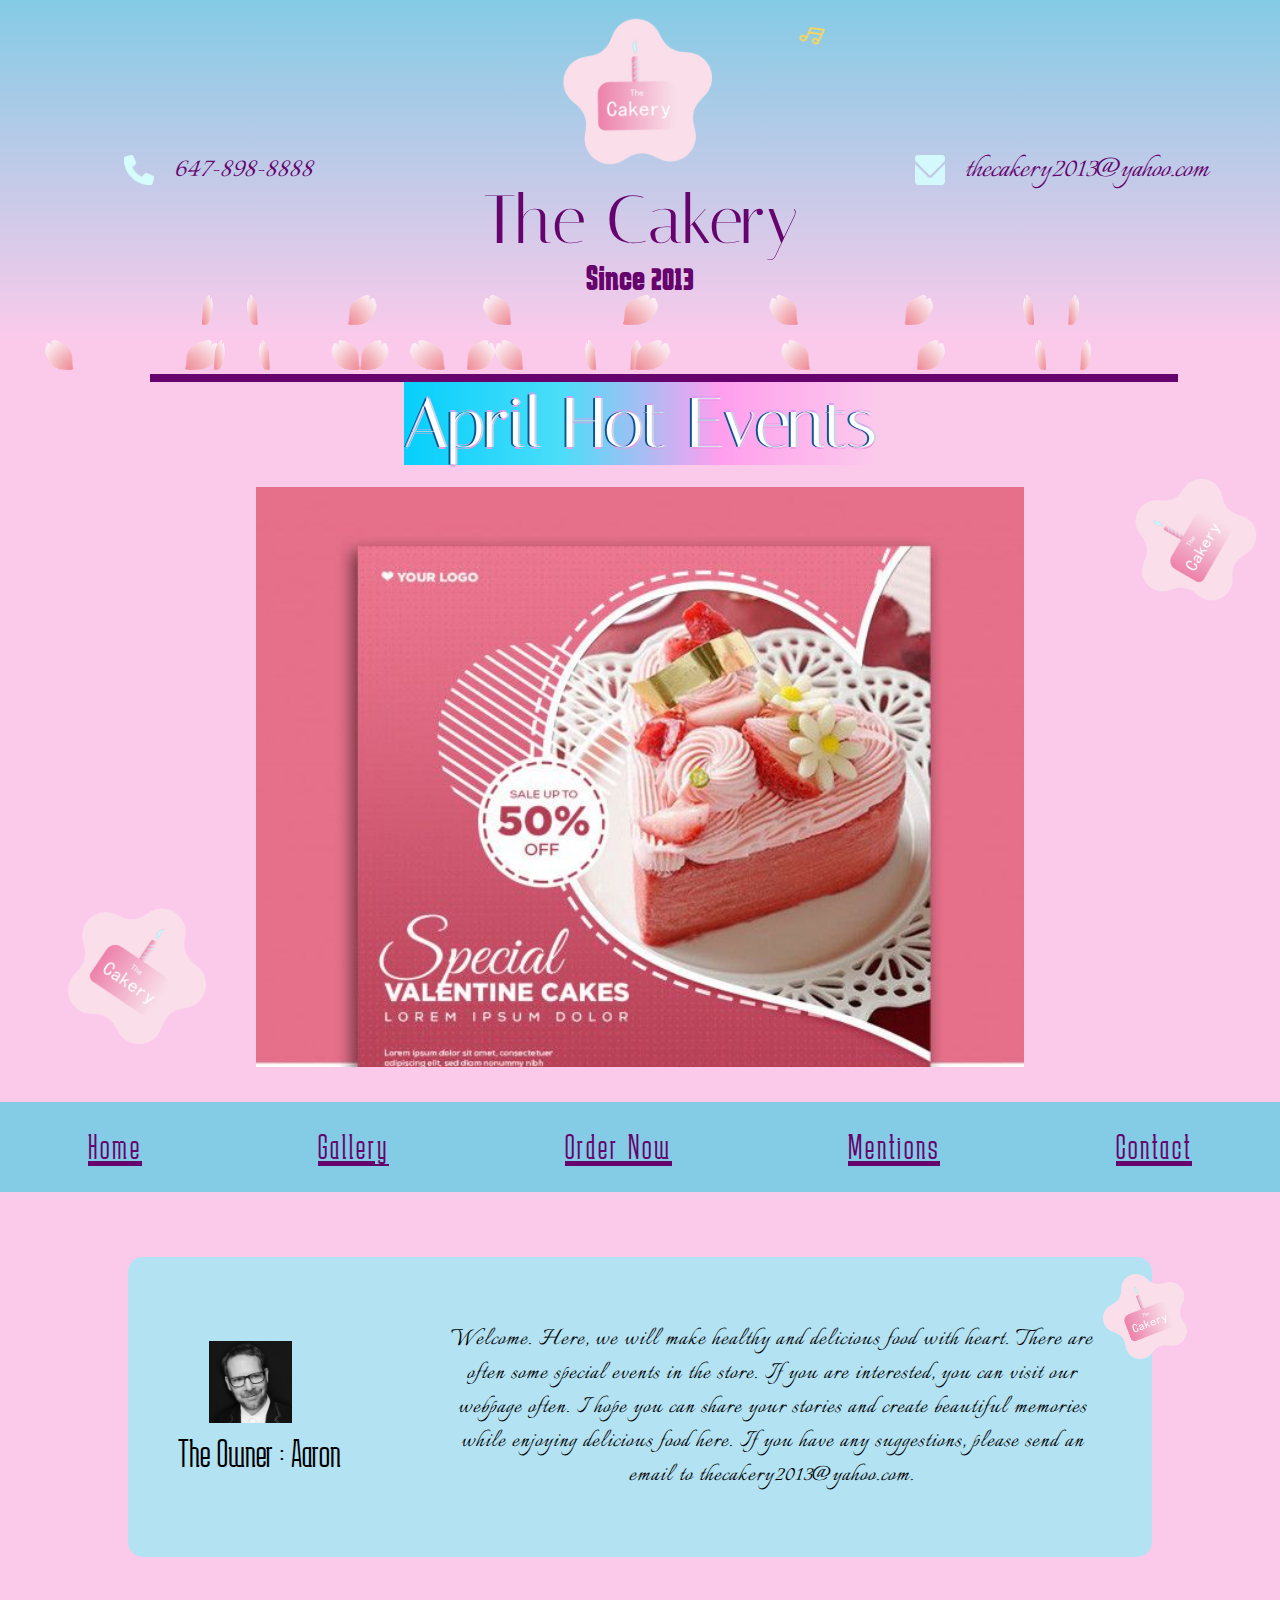
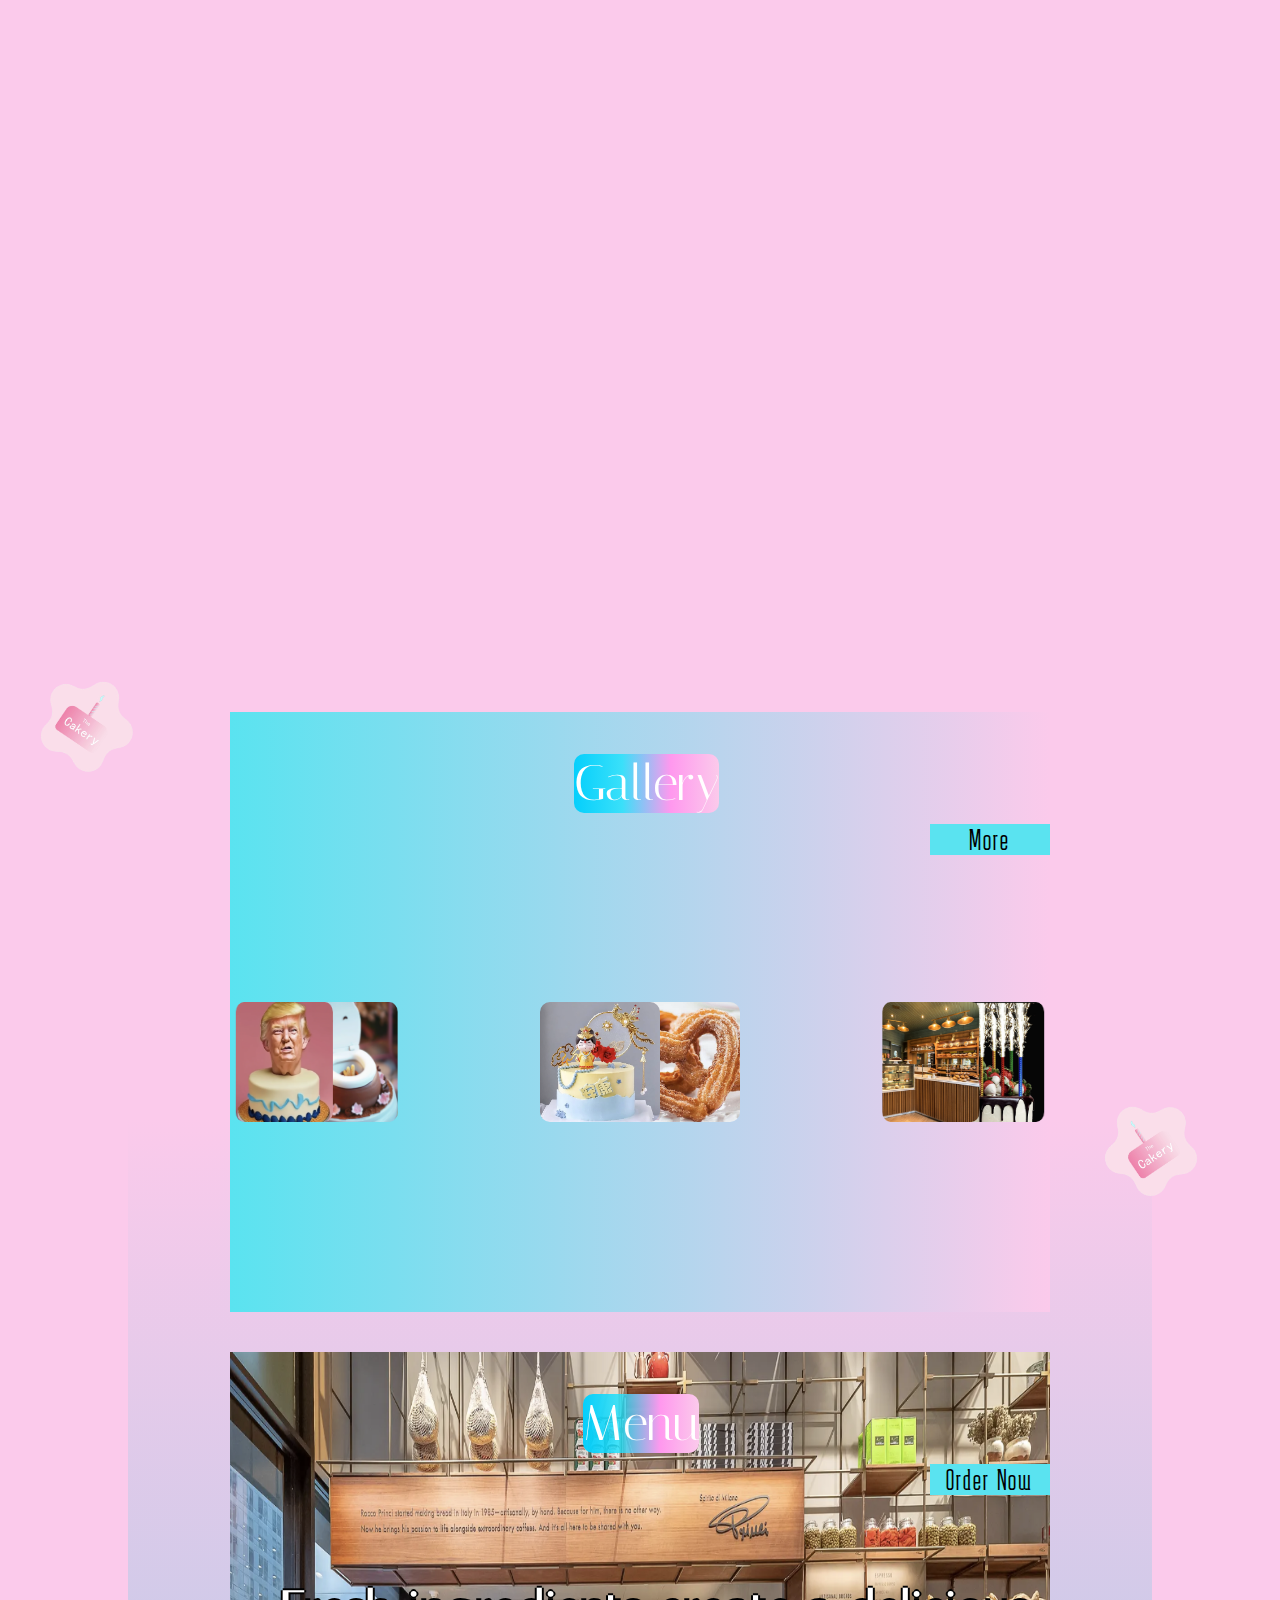
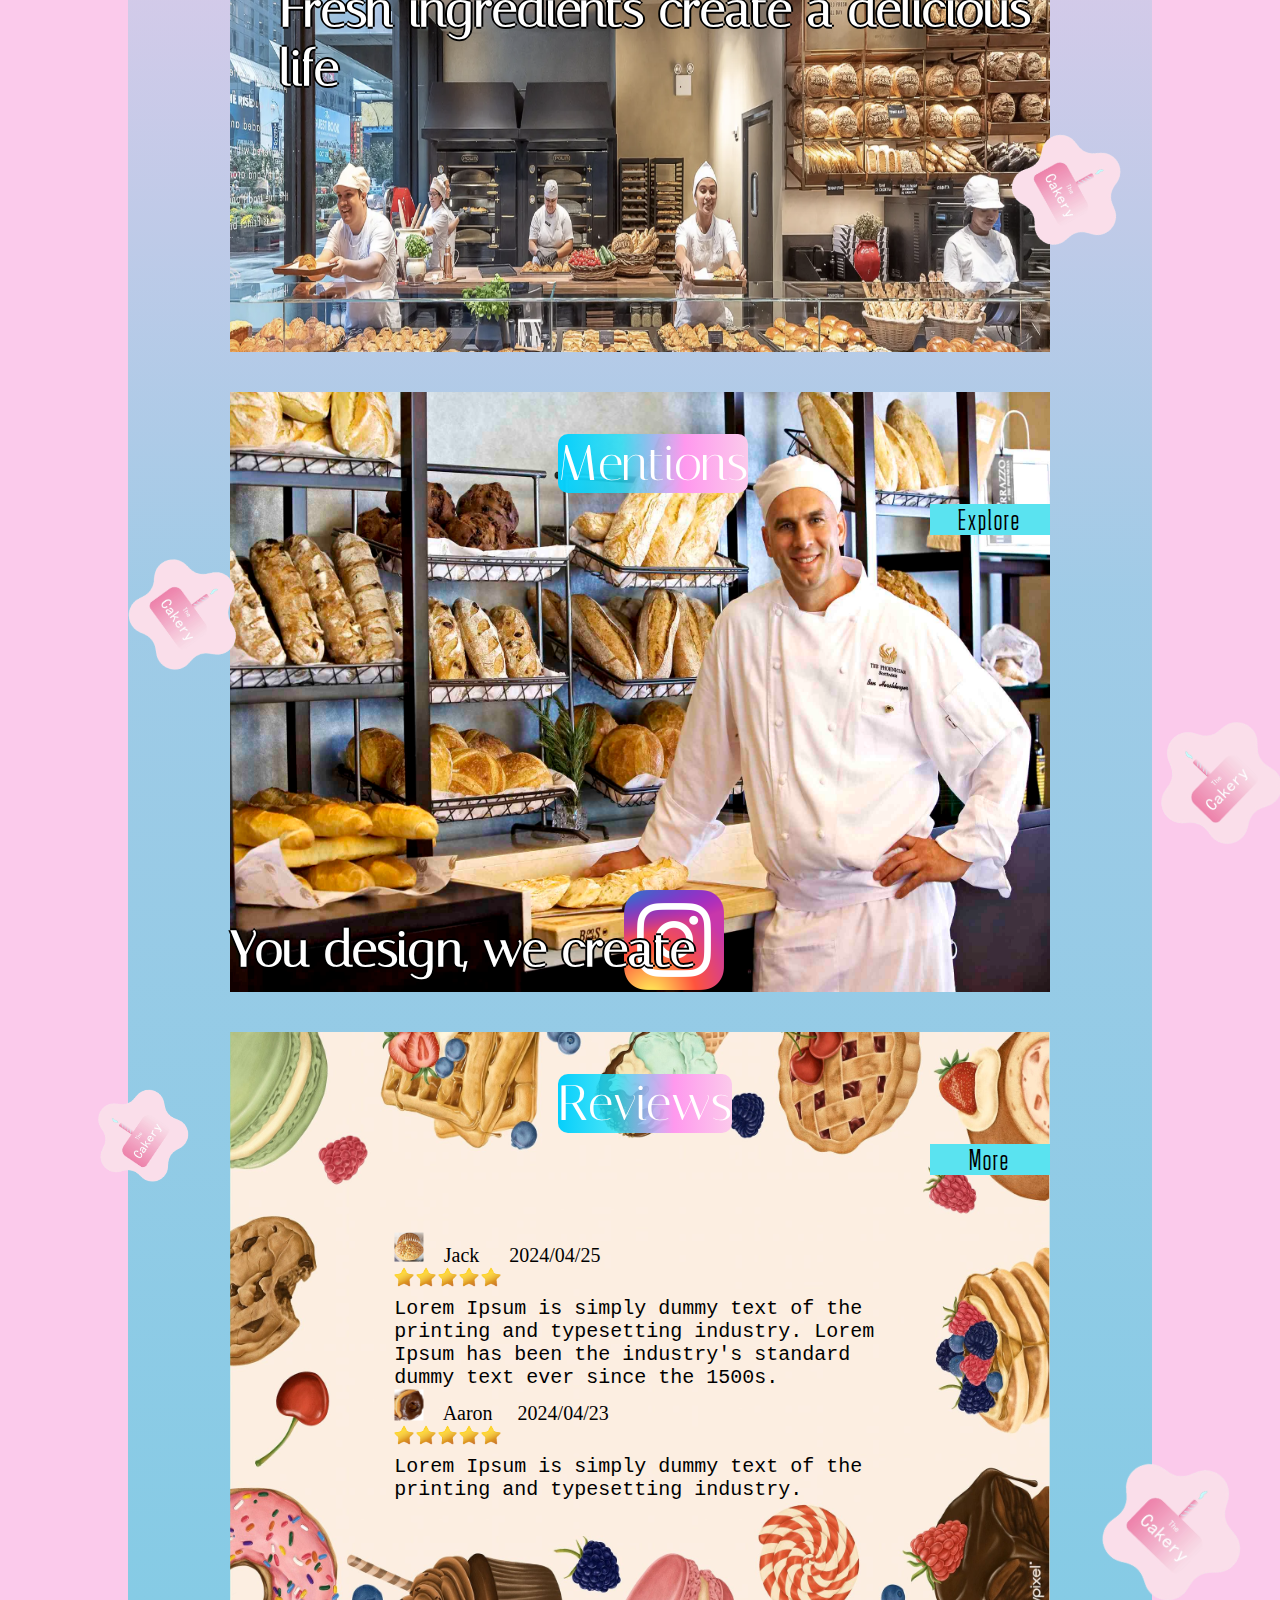
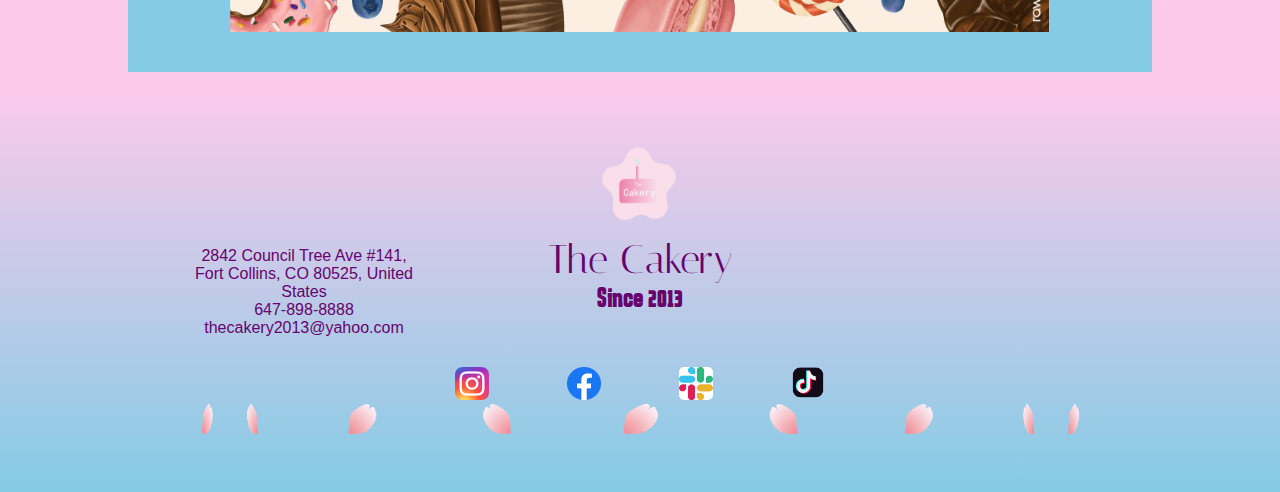
==== commit 2474b63f: "the cakery website updated mycart link" ====
--- a/index.html
+++ b/index.html
@@ -164,28 +164,29 @@
         </div>
       </div>
       <div class="nav">
-        <a class="btn" href="#" onclick="document.location=' /pages/index.html'"
-          >About Us</a
-        >
+        <a class="btn" href="#">Home</a>
         <a
           class="btn"
           href="#"
-          onclick="document.location='/pages/galleryPage.html'"
+          onclick="document.location='./pages/galleryPage.html'"
           >Gallery</a
         >
         <a
           class="btn"
           href="#"
-          onclick="document.location='/pages/menuPage.html'"
+          onclick="document.location='./pages/menuPage.html'"
           >Order Now</a
         >
         <a
           class="btn"
           href="#"
-          onclick="document.location='/pages/mentionsPage.html'"
+          onclick="document.location='./pages/mentionsPage.html'"
           >Mentions</a
         >
-        <a class="btn" href="#" onclick="document.location='/pages/myCart.html'"
+        <a
+          class="btn"
+          href="#"
+          onclick="document.location='./pages/myCart.html'"
           >Contact</a
         >
       </div>
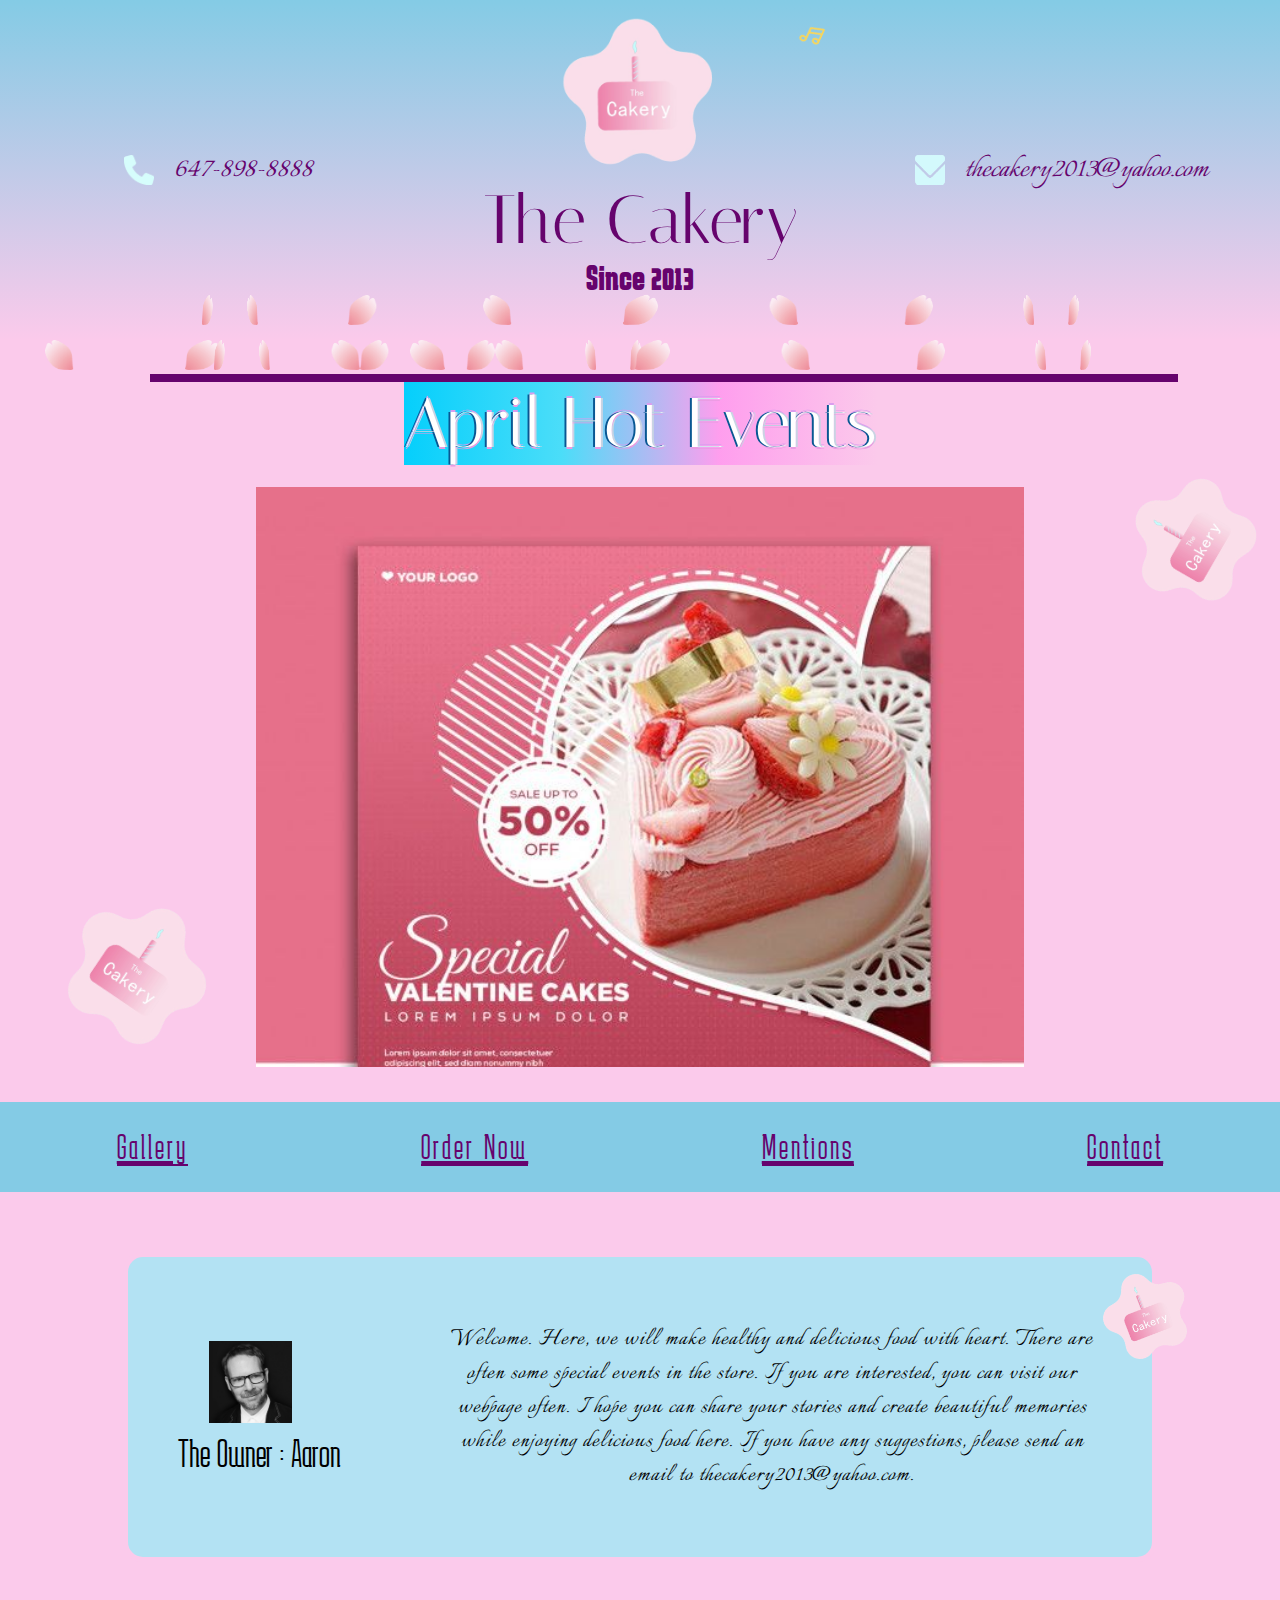
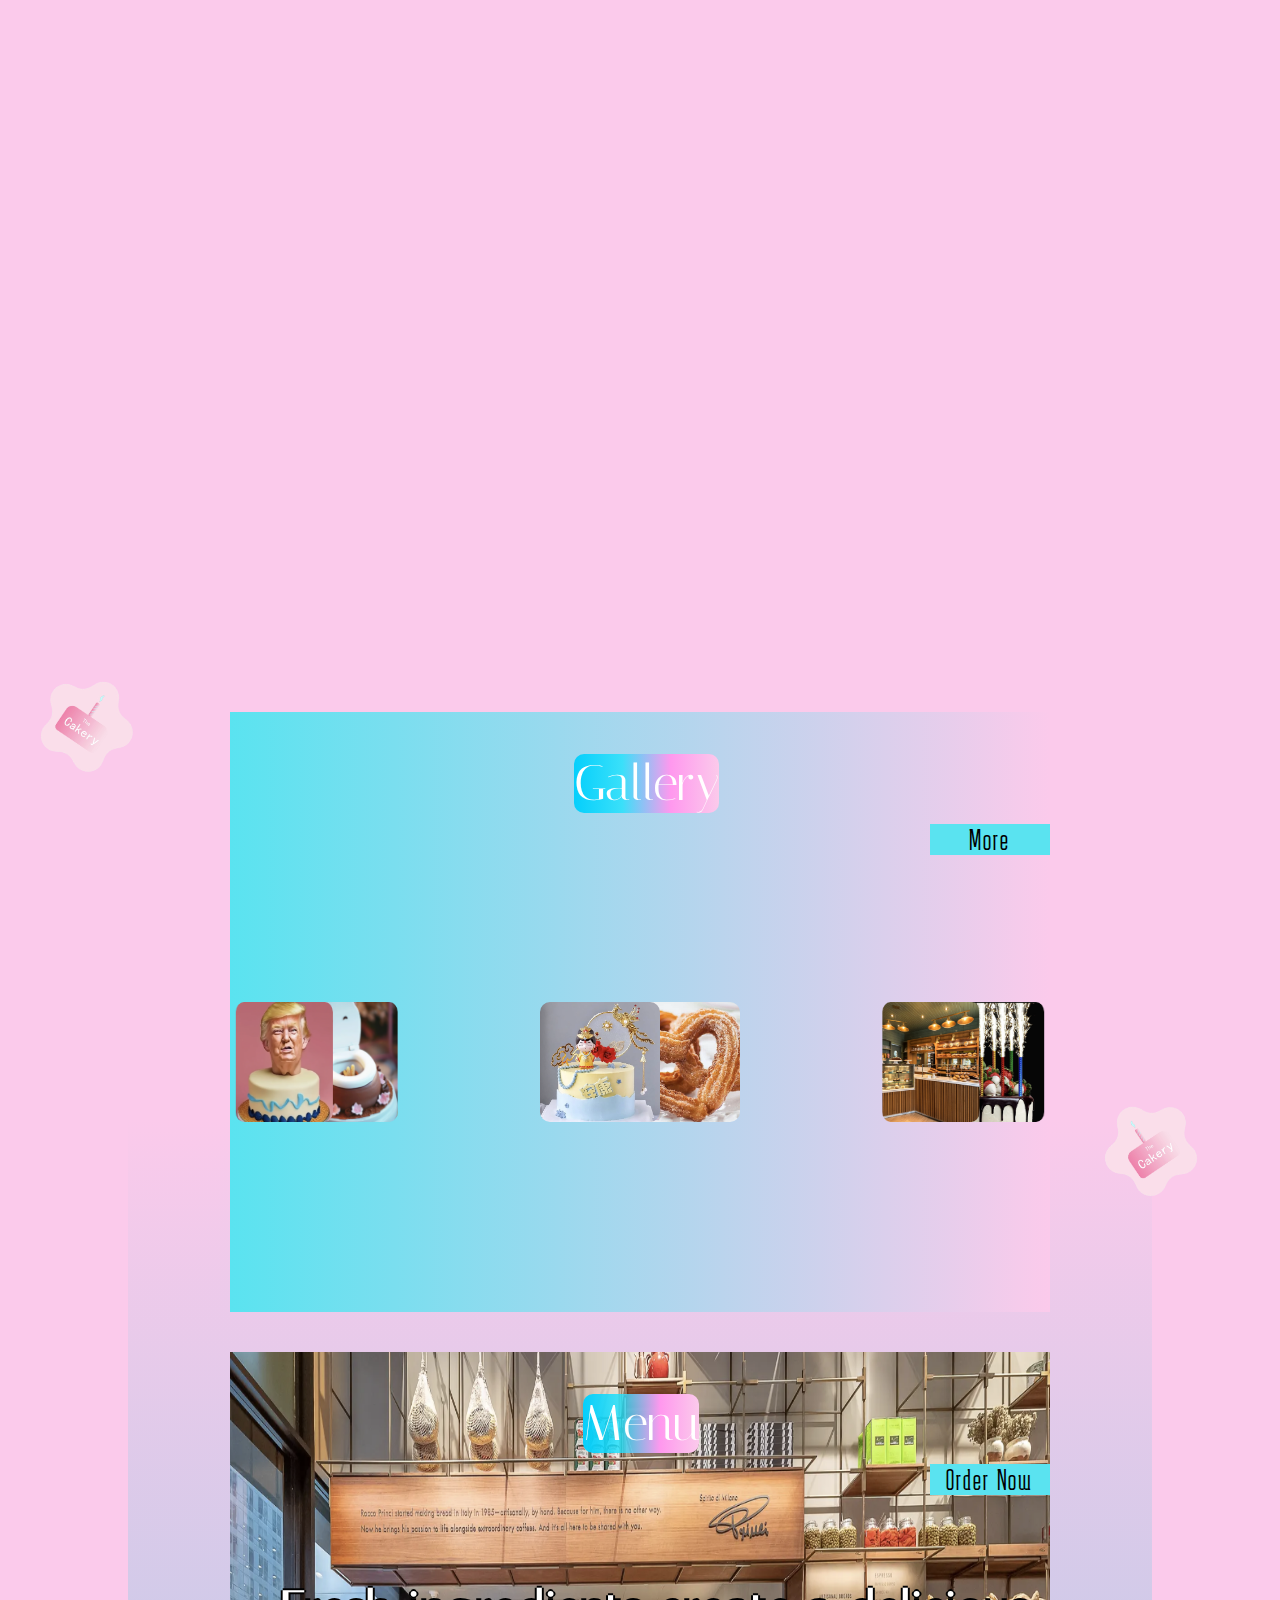
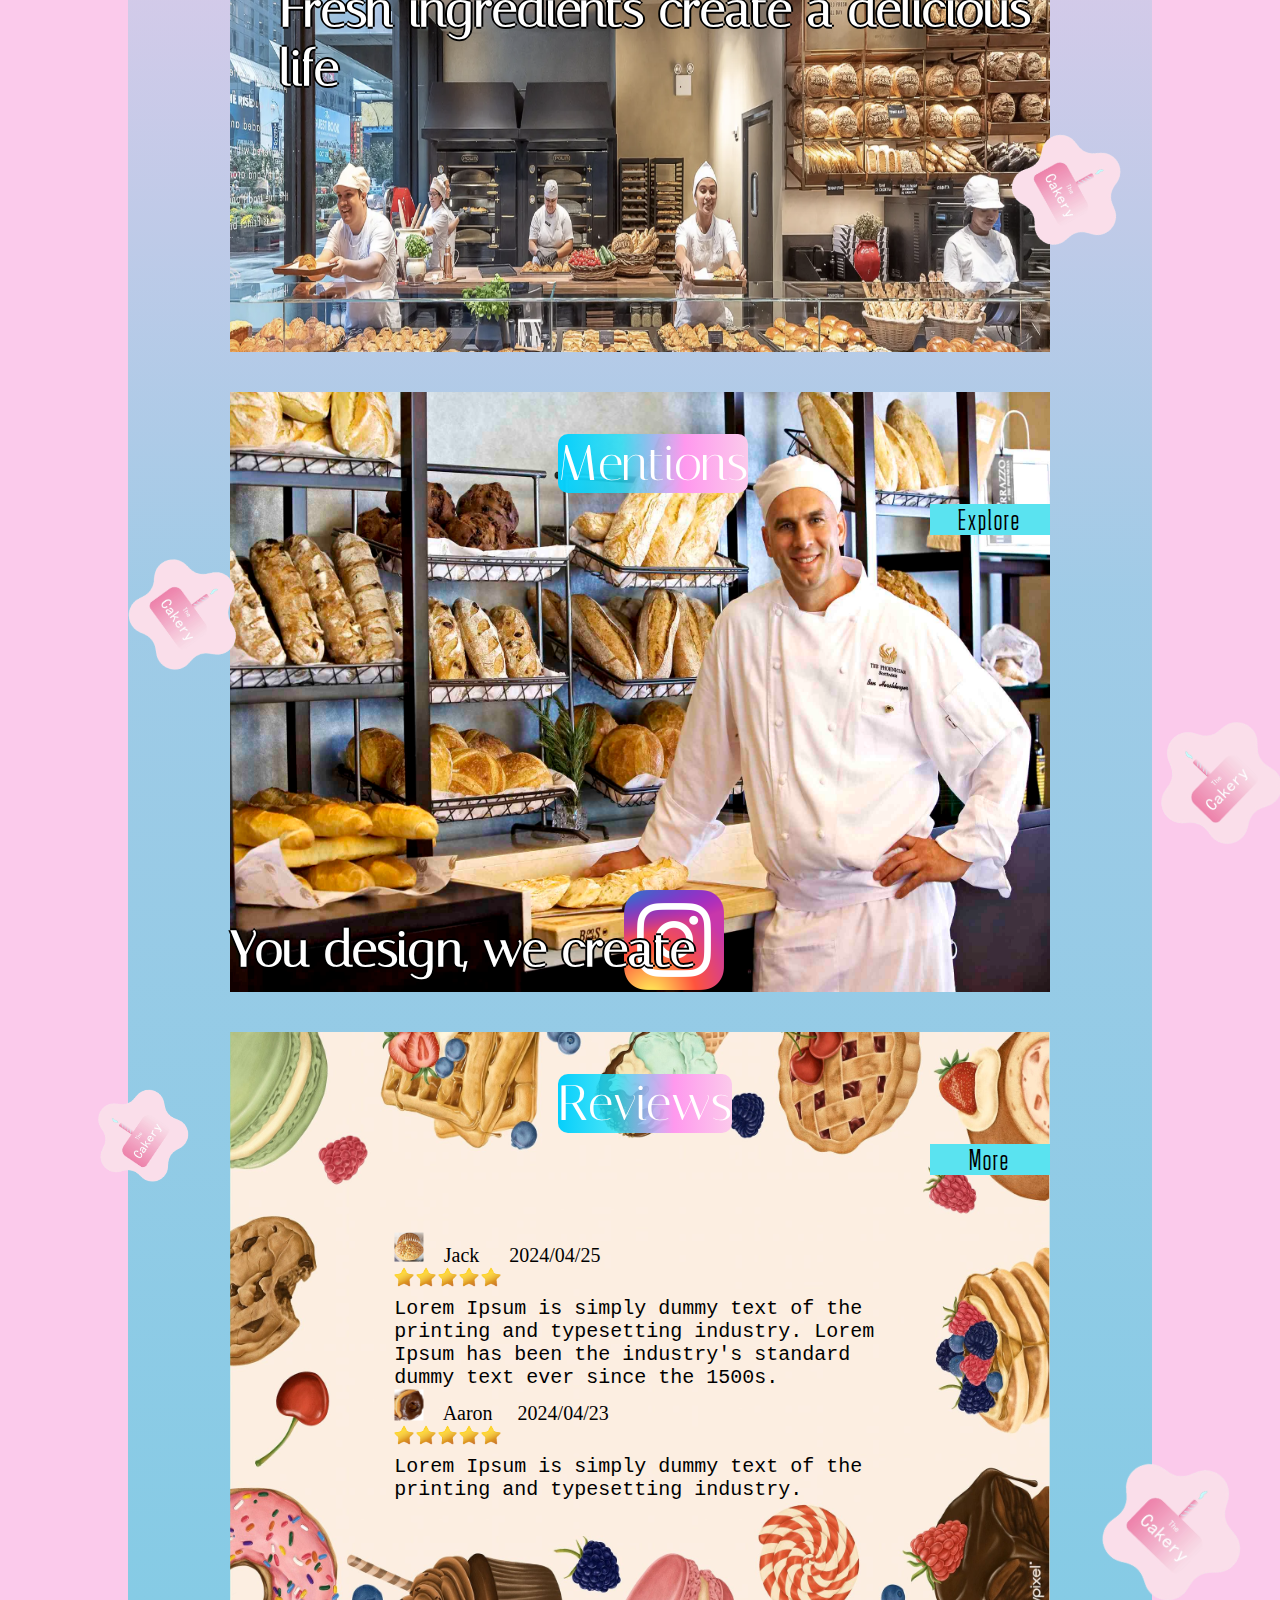
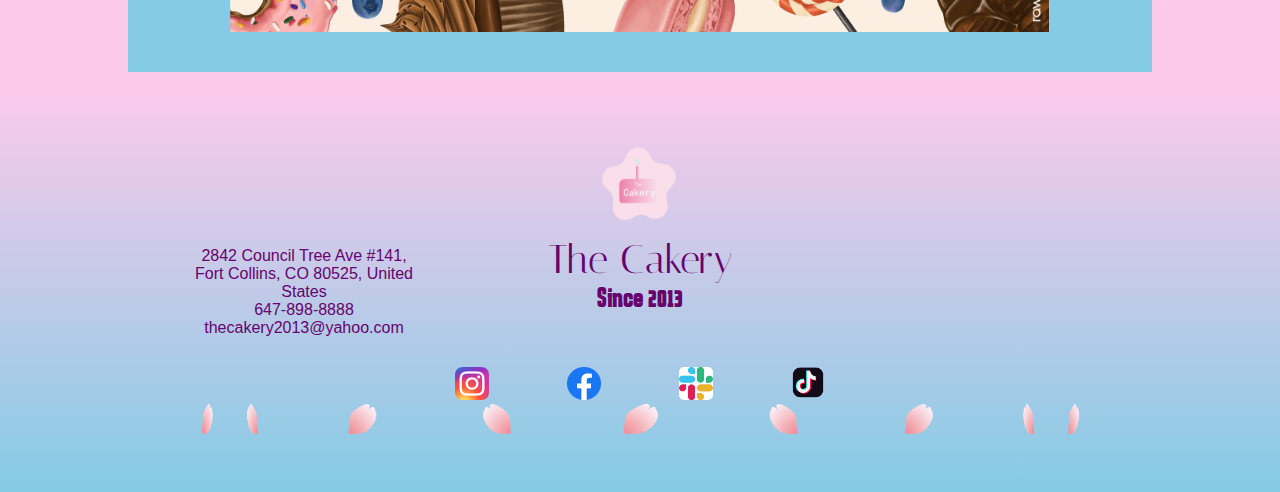
==== commit 973bb647: "thecakerydone2" ====
--- a/index.html
+++ b/index.html
@@ -164,7 +164,7 @@
         </div>
       </div>
       <div class="nav">
-        <a class="btn" href="#">Home</a>
+        <!-- <a class="btn" href="#">Home</a> -->
         <a
           class="btn"
           href="#"
@@ -186,7 +186,7 @@
         <a
           class="btn"
           href="#"
-          onclick="document.location='./pages/myCart.html'"
+          onclick="document.location='/pages/contactPage.html'"
           >Contact</a
         >
       </div>
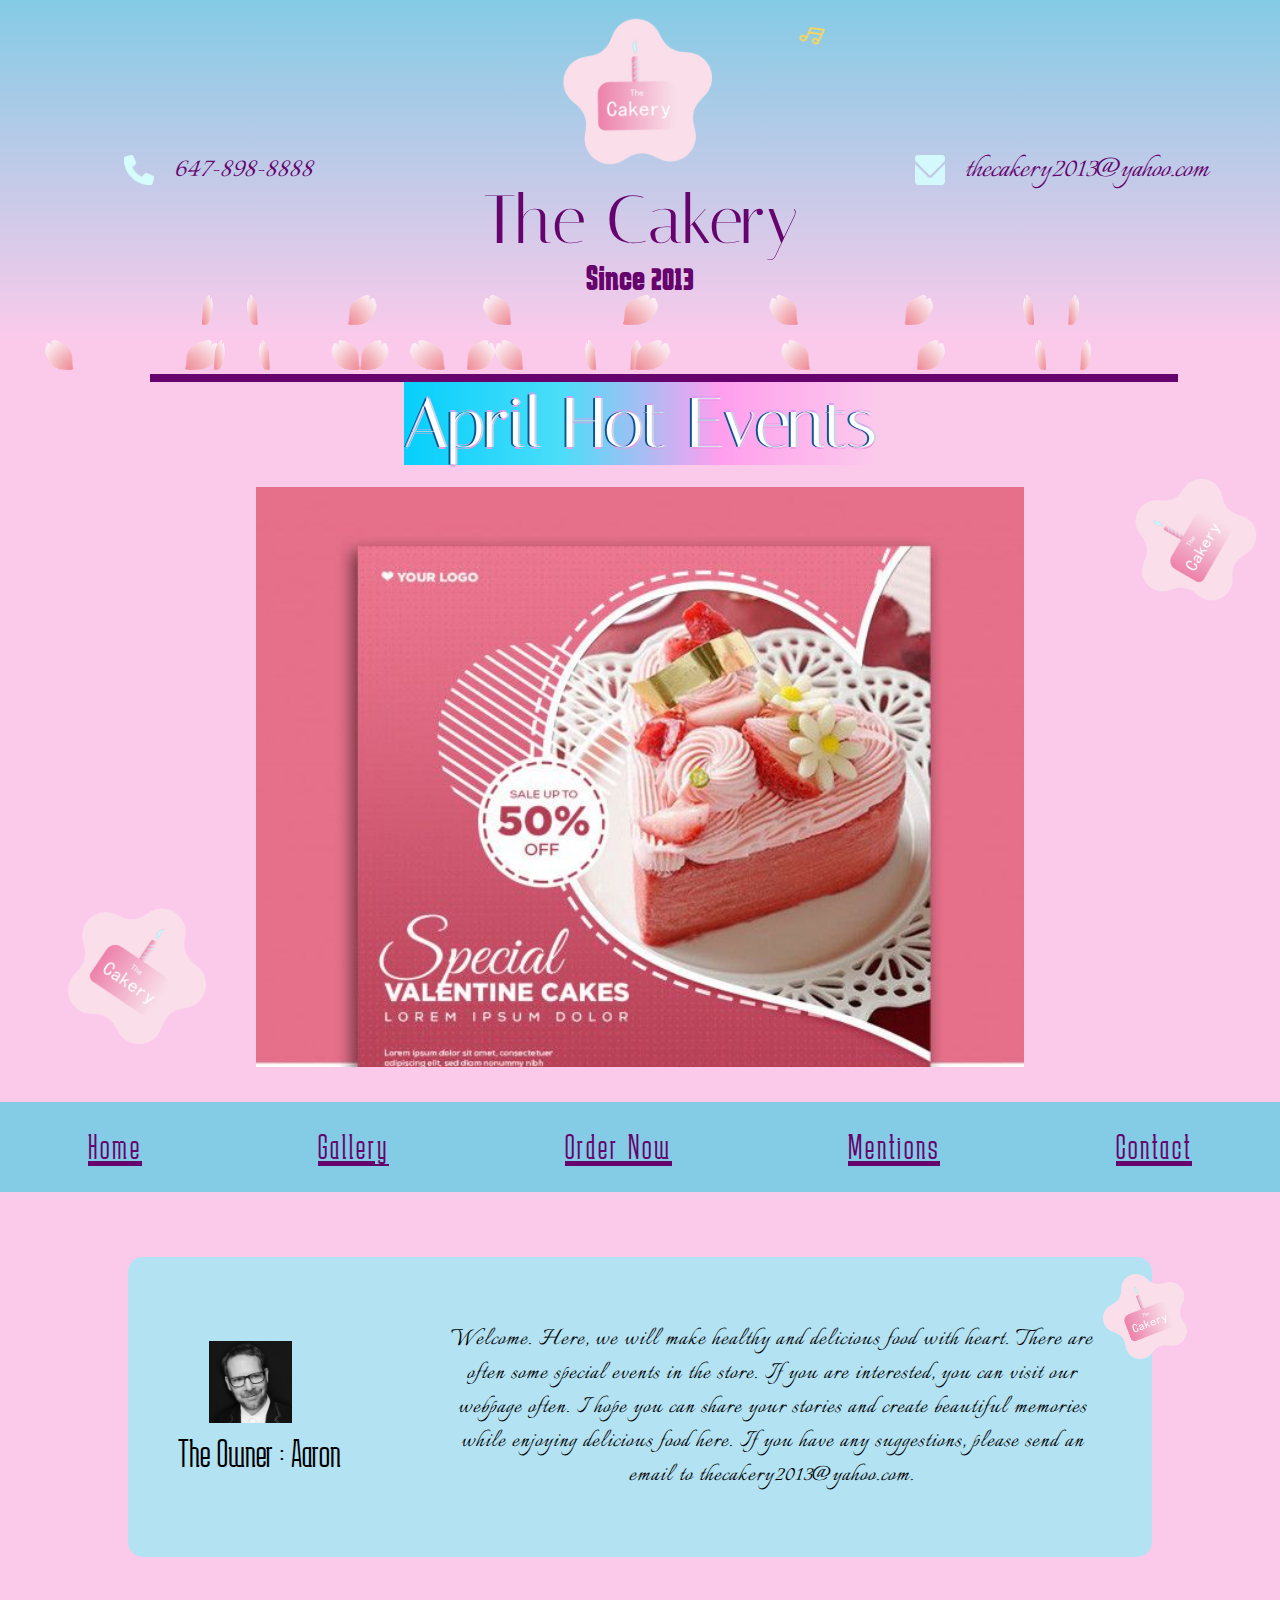
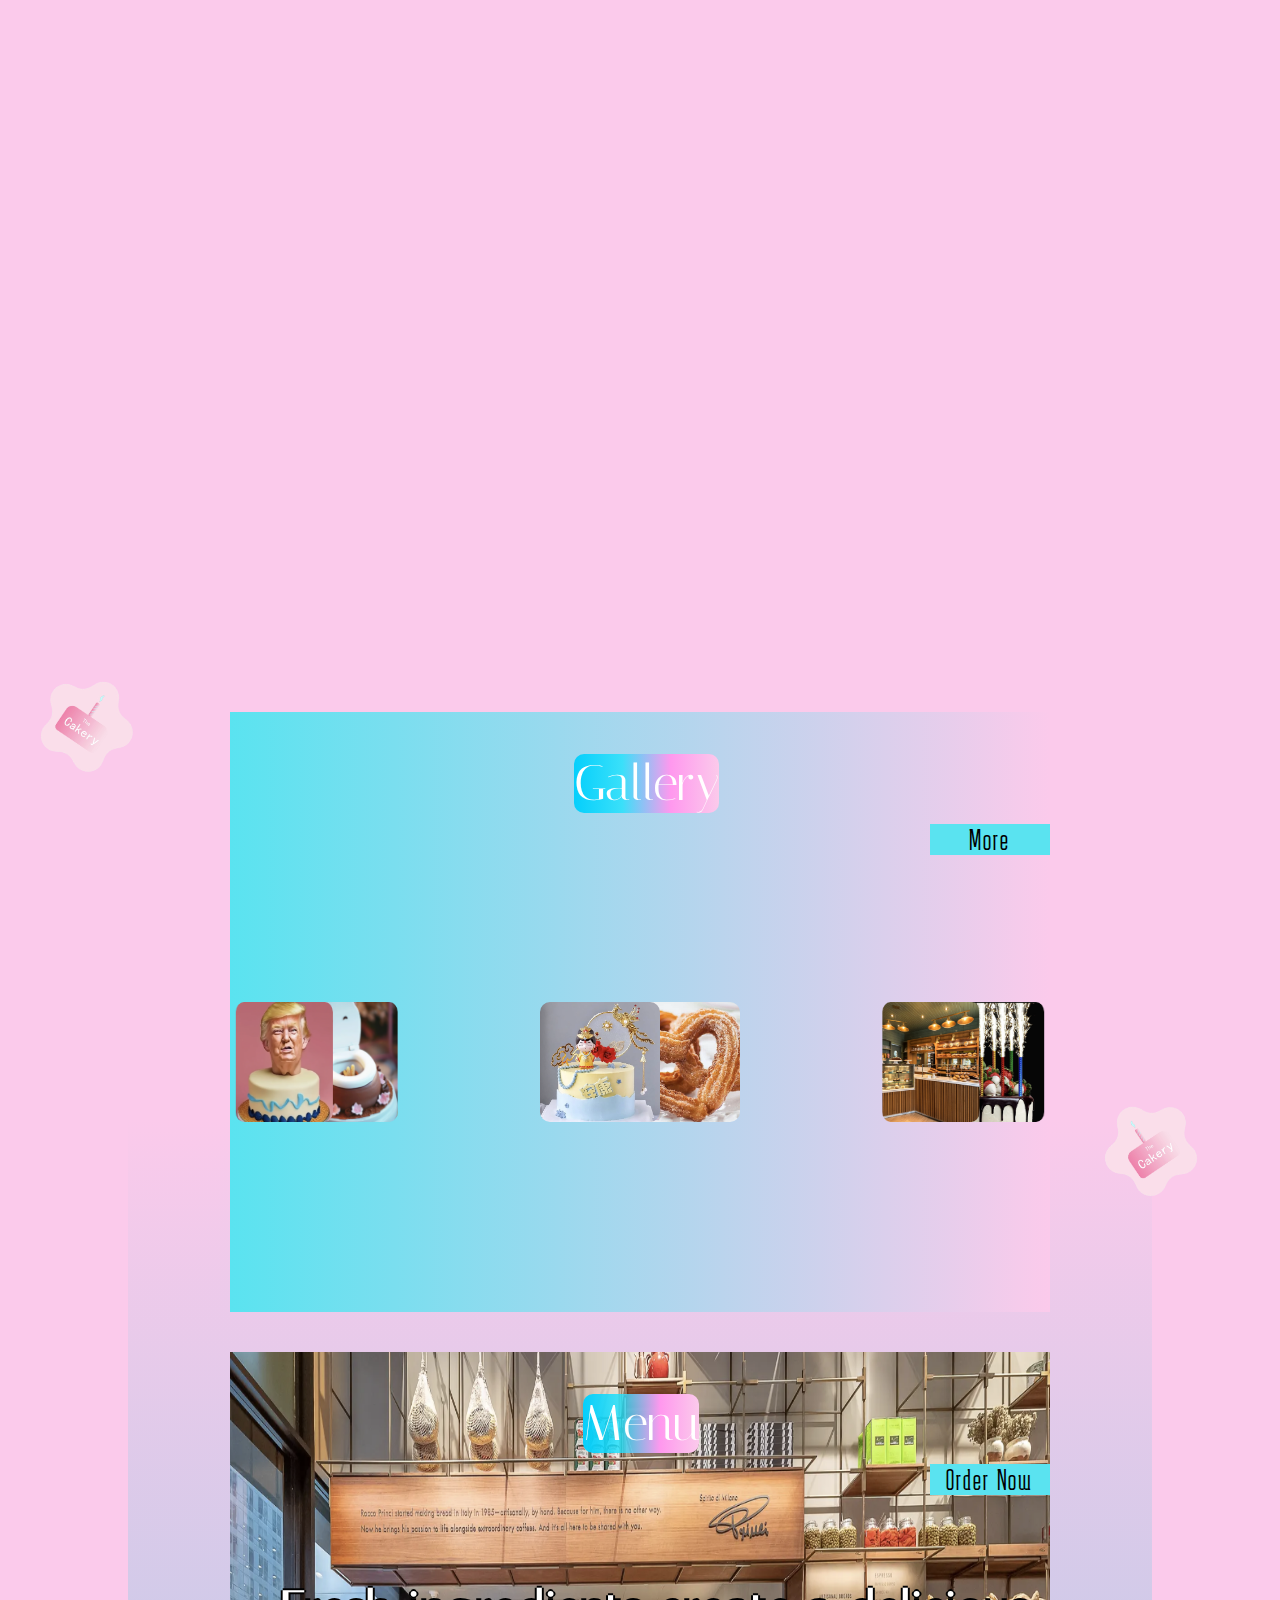
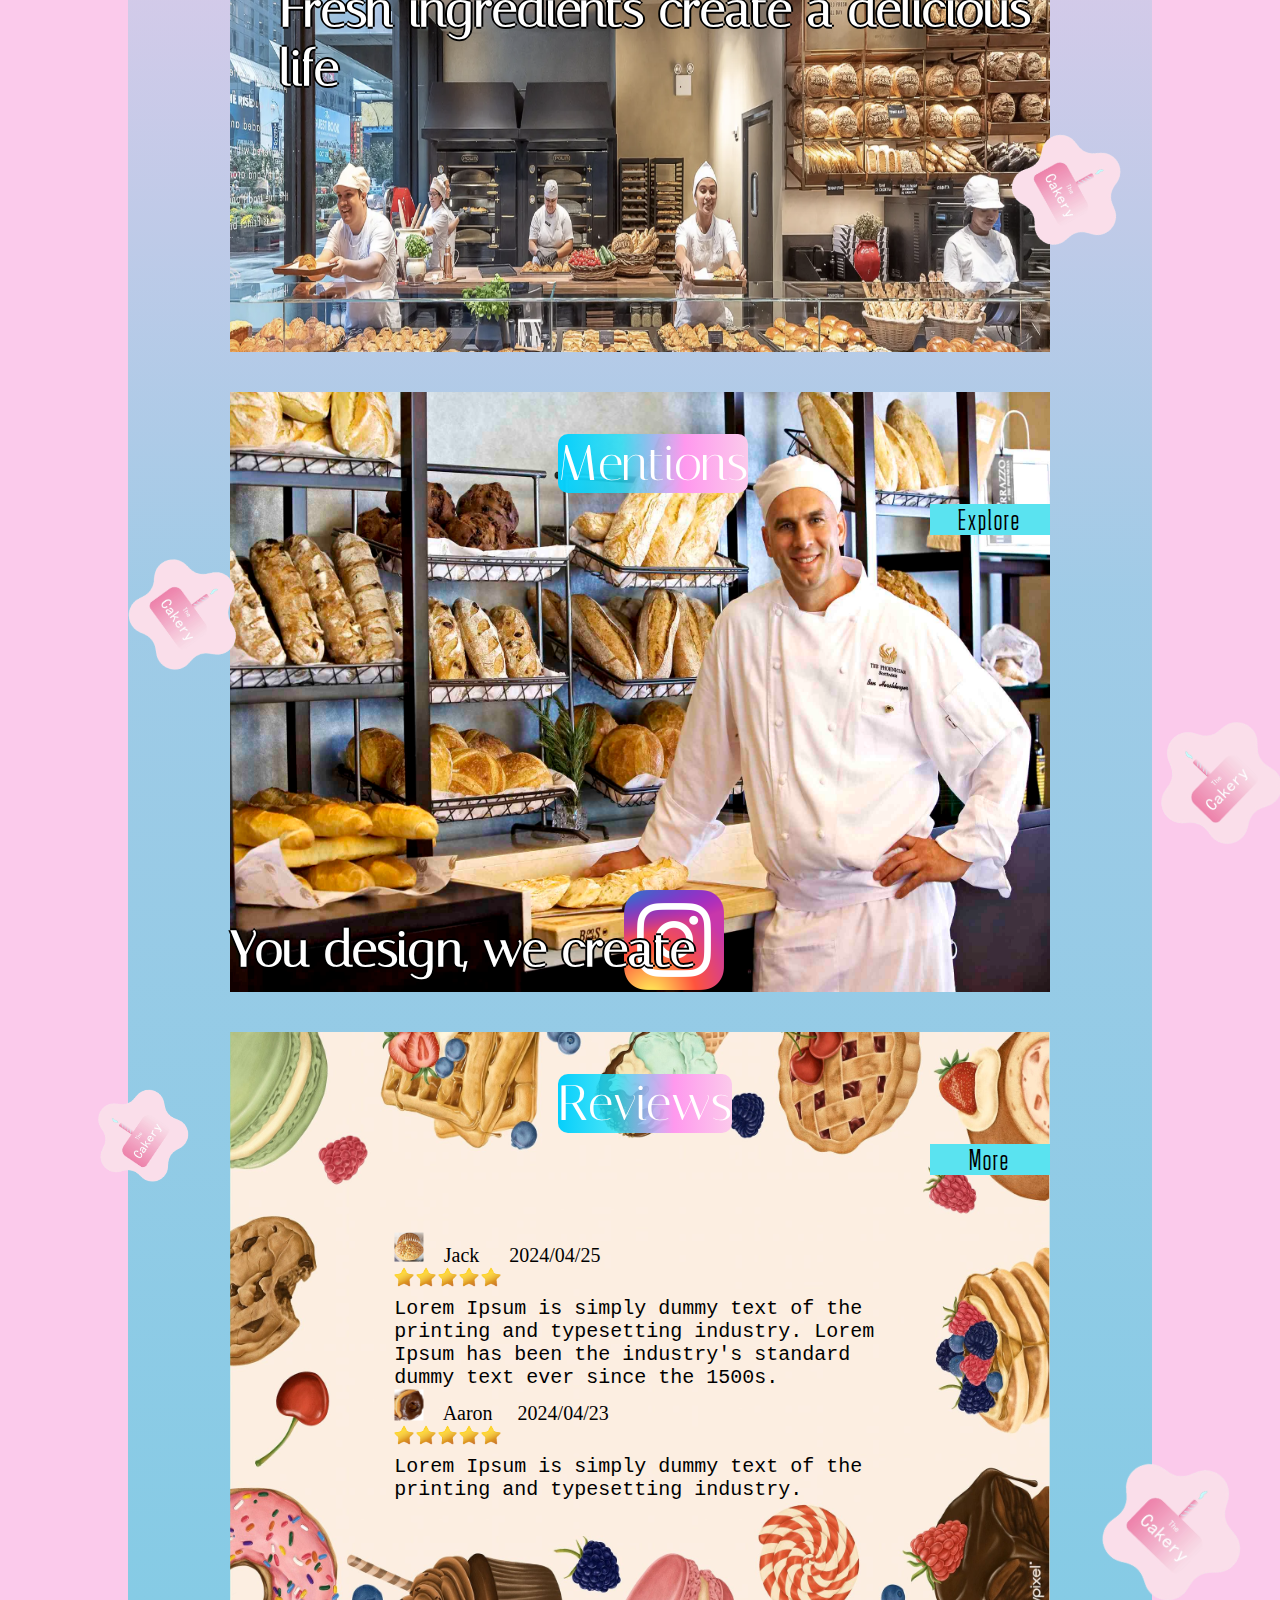
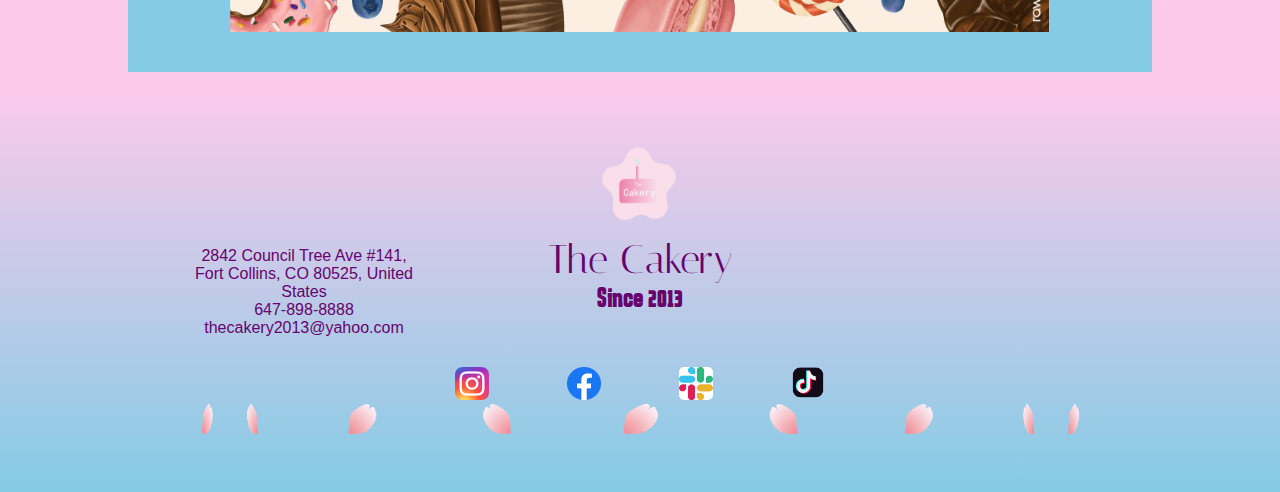
==== commit 0725bcd4: "thecakerydone3" ====
--- a/index.html
+++ b/index.html
@@ -164,7 +164,7 @@
         </div>
       </div>
       <div class="nav">
-        <!-- <a class="btn" href="#">Home</a> -->
+        <a class="btn" href="#">Home</a>
         <a
           class="btn"
           href="#"
@@ -353,7 +353,7 @@
         <p>thecakery2013@yahoo.com</p>
       </div>
       <div class="centerFooter">
-        <button onclick="window.open('/pages/index.html','_blank')">
+        <button onclick="window.open('/index.html','_blank')">
           <img src="./images/theCakeryLogo.png" alt="" />
         </button>
 
